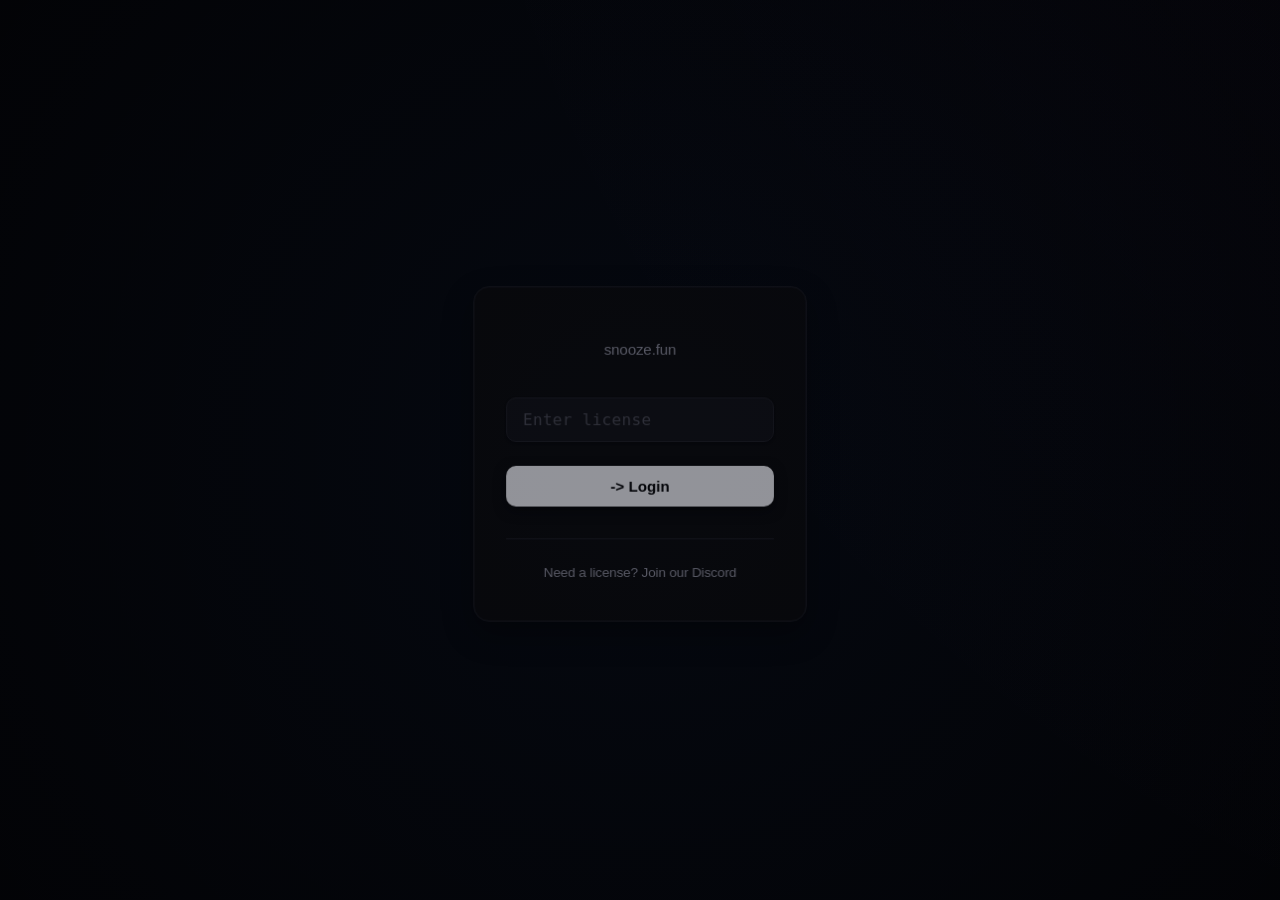
==== admin.html @ b5857c72 "Add files via upload" ====
<!DOCTYPE html>
<html lang="en">

<head>
    <meta charset="UTF-8">
    <meta name="viewport" content="width=device-width, initial-scale=1.0">
    <title>snooze.fun | where shit goes down.</title>
    <link rel="stylesheet" href="https://fonts.googleapis.com/css2?family=Inter:wght@400;500;600;700&display=swap">
    <link rel="stylesheet" href="style.css">
</head>

<body>
    <div id="toast-container"></div>
    <div class="background-mesh"></div>

    <div id="give-license-modal" class="modal-overlay" aria-hidden="true" onclick="closeGiveLicenseModal()">
        <div class="modal-box" onclick="event.stopPropagation()">
            <h3 class="modal-title">Give license</h3>
            <p class="modal-desc">Give new license.</p>
            <div class="input-group">
                <input type="number" id="giveLicenseDays" class="input-field" placeholder="Expiry (days)" value="30"
                    min="1">
            </div>
            <div class="input-group">
                <input type="text" id="giveLicensePrefix" class="input-field" placeholder="Prefix" value="">
            </div>
            <div class="input-group">
                <input type="text" id="giveLicenseHWID" class="input-field" placeholder="HWID (Optional)" value="UNLINKED">
            </div>
            <div class="modal-actions" style="display: flex; gap: 1rem; margin-top: 1.5rem;">
                <button type="button" class="btn-primary btn-danger" onclick="closeGiveLicenseModal()"
                    style="margin: 0;">Cancel</button>
                <button type="button" class="btn-primary" onclick="confirmGiveLicense()"
                    style="margin: 0;">Confirm</button>
            </div>
        </div>
    </div>

    <main class="admin-wrapper">
        <div class="content-card" style="display: none;" id="contentBox">
            <header class="header">
                <div class="brand-group">
                    <span class="brand-name" style="font-weight: 700;">snooze.fun</span>
                </div>
                <button class="btn-primary btn-sm btn-danger" onclick="logout()"
                    style="width: auto; margin: 0;">Logout</button>
            </header>

            <div class="admin-grid">
                <div class="card stats-card">
                    <h3>Stats</h3>
                    <div class="stats-row">
                        <div class="stat-box">
                            <span class="stat-value" id="a_users">0</span>
                            <span class="stat-label">Users</span>
                        </div>
                        <div class="stat-box">
                            <span class="stat-value" id="a_available">0</span>
                            <span class="stat-label">Unused</span>
                        </div>
                        <div class="stat-box">
                            <span class="stat-value" id="a_bans">0</span>
                            <span class="stat-label">Bans</span>
                        </div>
                        <div class="stat-box">
                            <span class="stat-value" id="a_version">1.0</span>
                            <span class="stat-label">Version</span>
                        </div>
                    </div>
                </div>

                <div class="card">
                    <h3>Create Key</h3>
                    <div class="input-group">
                        <input type="number" id="genDays" class="input-field" placeholder="Duration (Days)" value="30">
                    </div>
                    <div class="input-group">
                        <input type="text" id="genPrefix" class="input-field" placeholder="Prefix" value="">
                    </div>
                    <div class="input-group">
                        <input type="text" id="genHWID" class="input-field" placeholder="HWID (Optional)" value="UNLINKED">
                    </div>
                    <button class="btn-primary" onclick="generateLicense()">Create</button>
                </div>

                <div class="card full-width">
                    <div class="list-tabs">
                        <button type="button" class="tab-btn active" data-tab="available"
                            onclick="switchAdminTab('available')">Keys</button>
                        <button type="button" class="tab-btn" data-tab="users"
                            onclick="switchAdminTab('users')">Userbase</button>
                        <button type="button" class="tab-btn" data-tab="updates"
                            onclick="switchAdminTab('updates')">Updates</button>
                    </div>

                    <div id="tab-available" class="tab-pane active">
                        <div class="user-list" id="adminAvailableList">
                            <p style="color: var(--text-secondary); font-size: 0.9rem;">Fetching active keys...</p>
                        </div>
                    </div>

                    <div id="tab-users" class="tab-pane" style="display: none;">
                        <div class="input-group" style="margin-bottom: 1.5rem;">
                            <input type="text" id="userSearch" class="input-field" style="text-align: left;"
                                placeholder="Search" onkeyup="filterUsers()">
                        </div>
                        <div class="user-list" id="adminUserList">
                            <p style="color: var(--text-secondary); font-size: 0.9rem;">Hold on mate...</p>
                        </div>
                    </div>

                    <div id="tab-updates" class="tab-pane" style="display: none;">
                        <div
                            style="max-width: 500px; margin: 1rem auto; display: flex; flex-direction: column; gap: 1.5rem;">
                            <div class="card" style="border-top: 3px solid var(--royal-blue); padding: 2rem;">
                                <h3 style="margin-bottom: 0.5rem;">Update Deployer</h3>

                                <div class="input-group">
                                    <label class="user-sub"
                                        style="margin-bottom: 0.5rem; display: block;">Version</label>
                                    <input type="text" id="updateVersion" class="input-field" placeholder=""
                                        style="text-align: left;">
                                </div>

                                <div class="input-group" style="margin-top: 1rem;">
                                    <label class="user-sub"
                                        style="margin-bottom: 0.5rem; display: block;">Folder</label>
                                    <div style="display: flex; gap: 0.5rem;">
                                        <input type="file" id="updateFile" class="input-field"
                                            style="flex: 1; padding: 0.6rem;">
                                        <button class="btn-primary btn-sm" onclick="uploadUpdate()"
                                            style="width: auto; margin: 0;">Upload</button>
                                    </div>
                                </div>

                                <div class="input-group" style="margin-top: 1rem;">
                                    <label class="user-sub" style="margin-bottom: 0.5rem; display: block;">URL</label>
                                    <input type="text" id="updateUrl" class="input-field" placeholder=""
                                        style="text-align: left;">
                                </div>

                                <button class="btn-primary" onclick="updateProduct()"
                                    style="background: var(--royal-blue); color: white; margin-top: 1.5rem; height: 50px;">Deploy</button>
                            </div>
                        </div>
                    </div>
                </div>
            </div>
        </div>
    </main>

    <script src="script.js"></script>
    <script>
        window.addEventListener('load', () => {
            initAdminPanel();
        });
    </script>
</body>

</html>
---- style.css ----
:root {
    --bg-base: #030305;
    --bg-card: #0a0a0c;
    --bg-input: #121216;
    --border-color: #1f1f26;
    --border-hover: #33333d;
    --text-primary: #f0f0f5;
    --text-secondary: #8f8f9d;
    --brand-primary: #3b82f6;
    --brand-hover: #2563eb;
    --focus-ring: rgba(59, 130, 246, 0.4);
    
    --success: #10b981;
    --danger: #ef4444;
    --warning: #f59e0b;
    
    --shadow-sm: 0 1px 2px rgba(0, 0, 0, 0.4);
    --shadow-md: 0 4px 12px rgba(0, 0, 0, 0.5);
    --shadow-lg: 0 12px 32px rgba(0, 0, 0, 0.6);
    --radius-sm: 6px;
    --radius-md: 10px;
    --radius-lg: 16px;
    
    --royal-blue: #3b82f6;
    --royal-blue-glow: rgba(59, 130, 246, 0.4);
}

* {
    margin: 0;
    padding: 0;
    box-sizing: border-box;
}

body {
    font-family: 'Inter', -apple-system, BlinkMacSystemFont, "Segoe UI", Roboto, Helvetica, Arial, sans-serif;
    background-color: var(--bg-base);
    color: var(--text-primary);
    min-height: 100vh;
    display: flex;
    justify-content: center;
    align-items: center;
    -webkit-font-smoothing: antialiased;
    -moz-osx-font-smoothing: grayscale;
    overflow-x: hidden;
    position: relative;
    letter-spacing: -0.01em;
}

/* Subtle, Apple-like ambient background mesh */
.background-mesh {
    position: fixed;
    top: -50%;
    left: -50%;
    width: 200%;
    height: 200%;
    z-index: -1;
    background: 
        radial-gradient(circle at 50% 50%, rgba(59, 130, 246, 0.05) 0%, transparent 60%),
        radial-gradient(circle at 100% 0%, rgba(139, 92, 246, 0.03) 0%, transparent 50%);
    pointer-events: none;
}

/* Typography & Layout */
.login-wrapper {
    width: 100%;
    max-width: 400px;
    padding: 2rem;
    animation: fadeScaleIn 0.5s cubic-bezier(0.16, 1, 0.3, 1) forwards;
}

@keyframes fadeScaleIn {
    from {
        opacity: 0;
        transform: scale(0.98) translateY(10px);
    }
    to {
        opacity: 1;
        transform: scale(1) translateY(0);
    }
}

.login-card {
    background: var(--bg-card);
    border: 1px solid var(--border-color);
    border-radius: var(--radius-lg);
    padding: 2.5rem 2rem;
    box-shadow: var(--shadow-lg);
    display: flex;
    flex-direction: column;
    align-items: center;
    text-align: center;
}

.brand-header {
    display: flex;
    align-items: center;
    gap: 12px;
    margin-bottom: 0.75rem;
}

.brand-logo {
    width: 24px;
    height: 24px;
    background: linear-gradient(135deg, var(--brand-primary), #8b5cf6);
    border-radius: var(--radius-sm);
    box-shadow: 0 2px 8px rgba(59, 130, 246, 0.3);
}

.brand-name {
    font-size: 1.5rem;
    font-weight: 700;
    color: var(--text-primary);
    letter-spacing: -0.02em;
}

.subtitle {
    color: var(--text-secondary);
    font-size: 0.95rem;
    margin-bottom: 2.25rem;
    line-height: 1.5;
}

/* Forms & Inputs */
.login-form {
    width: 100%;
    display: flex;
    flex-direction: column;
    gap: 1rem;
}

.input-group {
    width: 100%;
}

.sr-only {
    position: absolute;
    width: 1px;
    height: 1px;
    padding: 0;
    margin: -1px;
    overflow: hidden;
    clip: rect(0, 0, 0, 0);
    border: 0;
}

input[type="text"],
input[type="password"] {
    width: 100%;
    background: var(--bg-input);
    border: 1px solid var(--border-color);
    color: var(--text-primary);
    font-family: monospace;
    font-size: 1rem;
    padding: 12px 16px;
    border-radius: var(--radius-md);
    transition: all 0.2s ease;
    outline: none;
    box-shadow: var(--shadow-sm);
    text-align: center;
    letter-spacing: 0.05em;
}

input[type="text"]::placeholder {
    color: #4a4a55;
    letter-spacing: 0.02em;
}

input[type="text"]:hover,
input[type="password"]:hover {
    border-color: var(--border-hover);
}

input[type="text"]:focus,
input[type="password"]:focus {
    border-color: var(--brand-primary);
    box-shadow: 0 0 0 3px var(--focus-ring);
    background: #15151a;
}

/* Buttons */
.btn-primary {
    width: 100%;
    background: var(--text-primary);
    color: var(--bg-base);
    border: none;
    padding: 12px 16px;
    font-size: 0.95rem;
    font-weight: 600;
    font-family: "Inter", sans-serif;
    border-radius: var(--radius-md);
    cursor: pointer;
    transition: all 0.2s ease;
    box-shadow: var(--shadow-md);
    margin-top: 0.5rem;
}

.btn-primary:hover {
    background: #ffffff;
    transform: translateY(-1px);
    box-shadow: 0 6px 16px rgba(255, 255, 255, 0.1);
}

.btn-primary:active {
    transform: translateY(0);
    background: #e0e0e0;
}

/* Links */
.support-links {
    margin-top: 2rem;
    padding-top: 1.5rem;
    border-top: 1px solid var(--border-color);
    width: 100%;
}

.text-link {
    color: var(--text-secondary);
    text-decoration: none;
    font-size: 0.85rem;
    font-weight: 500;
    transition: color 0.2s ease;
}

.text-link:hover {
    color: var(--text-primary);
}

/* Toast Notifications - Adjusted for the cleaner design */
#toast-container {
    position: fixed;
    top: 1.5rem;
    right: 1.5rem;
    z-index: 9999;
    display: flex;
    flex-direction: column;
    gap: 0.75rem;
    pointer-events: none;
}

.toast {
    pointer-events: all;
    display: flex;
    align-items: center;
    gap: 0.75rem;
    background: #1a1a20;
    border: 1px solid var(--border-color);
    border-radius: var(--radius-sm);
    padding: 0.85rem 1.25rem;
    min-width: 250px;
    max-width: 350px;
    box-shadow: var(--shadow-lg);
    color: var(--text-primary);
    font-size: 0.875rem;
    font-weight: 500;
    animation: toastSlideIn 0.3s cubic-bezier(0.16,1,0.3,1) forwards;
    cursor: pointer;
}

.toast::before {
    content: '';
    width: 4px;
    height: 100%;
    position: absolute;
    left: 0;
    top: 0;
    border-radius: var(--radius-sm) 0 0 var(--radius-sm);
}

.toast.toast-success::before { background: var(--success); }
.toast.toast-error::before { background: var(--danger); }
.toast.toast-warning::before { background: var(--warning); }
.toast.toast-info::before { background: var(--brand-primary); }

.toast.toast-hide {
    animation: toastSlideOut 0.25s ease forwards;
}

@keyframes toastSlideIn {
    from { opacity: 0; transform: translateX(20px) scale(0.95); }
    to { opacity: 1; transform: translateX(0) scale(1); }
}

@keyframes toastSlideOut {
    from { opacity: 1; transform: translateX(0) scale(1); }
    to { opacity: 0; transform: translateX(20px) scale(0.95); }
}
/* Admin & Panel Layouts */
.admin-wrapper, .panel-wrapper {
    width: 100%;
    max-width: 1000px;
    padding: 2rem;
    animation: fadeScaleIn 0.5s cubic-bezier(0.16, 1, 0.3, 1) forwards;
}

.content-card {
    background: var(--bg-card);
    border: 1px solid var(--border-color);
    border-radius: var(--radius-lg);
    padding: 2rem;
    box-shadow: var(--shadow-lg);
    width: 100%;
}

.header {
    display: flex;
    justify-content: space-between;
    align-items: center;
    margin-bottom: 2rem;
    padding-bottom: 1rem;
    border-bottom: 1px solid var(--border-color);
}

.header .brand-name {
    font-size: 1.25rem;
}

/* Grids */
.admin-grid {
    display: grid;
    grid-template-columns: repeat(auto-fit, minmax(280px, 1fr));
    gap: 1.5rem;
    margin-bottom: 1.5rem;
}

.card {
    background: var(--bg-card);
    border: 1px solid var(--border-color);
    border-radius: var(--radius-md);
    padding: 1.5rem;
    transition: all 0.3s ease;
    position: relative;
    overflow: hidden;
}

.card::before {
    content: '';
    position: absolute;
    top: 0;
    left: 0;
    width: 100%;
    height: 2px;
    background: linear-gradient(90deg, transparent, var(--royal-blue), transparent);
    opacity: 0;
    transition: opacity 0.3s ease;
}

.card:hover {
    border-color: var(--royal-blue);
    box-shadow: 0 8px 24px rgba(0, 0, 0, 0.4);
    transform: translateY(-2px);
}

.card:hover::before {
    opacity: 1;
}

.card h3 {
    font-size: 0.9rem;
    font-weight: 600;
    color: var(--text-secondary);
    text-transform: uppercase;
    letter-spacing: 0.05em;
    margin-bottom: 1.25rem;
}

/* Stats */
.stats-row {
    display: grid;
    grid-template-columns: repeat(auto-fit, minmax(80px, 1fr));
    gap: 1rem;
}

.stat-box {
    text-align: center;
}

.stat-value {
    display: block;
    font-size: 1.75rem;
    font-weight: 700;
    color: var(--text-primary);
}

.stat-label {
    font-size: 0.75rem;
    color: var(--text-secondary);
    font-weight: 500;
}

/* Tabs */
.list-tabs {
    display: flex;
    gap: 1rem;
    margin-bottom: 1.5rem;
    border-bottom: 1px solid var(--border-color);
    padding-bottom: 1rem;
}

.tab-btn {
    background: none;
    border: none;
    color: var(--text-secondary);
    font-size: 0.9rem;
    font-weight: 600;
    cursor: pointer;
    transition: color 0.2s ease;
    padding: 0.5rem 0;
    position: relative;
}

.tab-btn.active {
    color: var(--text-primary);
}

.tab-btn.active::after {
    content: '';
    position: absolute;
    bottom: -1rem;
    left: 0;
    width: 100%;
    height: 2px;
    background: var(--text-primary);
}

/* Lists */
.user-list {
    display: flex;
    flex-direction: column;
    gap: 0.75rem;
}

.user-item {
    display: flex;
    justify-content: space-between;
    align-items: center;
    padding: 1rem;
    background: rgba(255, 255, 255, 0.02);
    border-radius: var(--radius-sm);
    border: 1px solid var(--border-color);
}

.user-info {
    display: flex;
    flex-direction: column;
    gap: 0.25rem;
}

.user-main {
    font-size: 0.95rem;
    font-weight: 600;
}

.user-sub {
    font-size: 0.8rem;
    color: var(--text-secondary);
    font-family: monospace;
}

/* General Utilities */
.full-width { grid-column: 1 / -1; }

.btn-sm {
    padding: 6px 12px;
    font-size: 0.8rem;
}

.btn-danger {
    background: transparent;
    border: 1px solid var(--danger);
    color: var(--danger);
}

.btn-danger:hover {
    background: var(--danger);
    color: white;
}

.input-field {
    width: 100%;
    background: var(--bg-input);
    border: 1px solid var(--border-color);
    color: var(--text-primary);
    padding: 10px 14px;
    border-radius: var(--radius-sm);
    outline: none;
    font-size: 0.9rem;
    margin-bottom: 0.5rem;
}

.input-field:focus {
    border-color: var(--brand-primary);
}
/* Modals */
.modal-overlay {
    position: fixed;
    top: 0;
    left: 0;
    width: 100%;
    height: 100%;
    background: rgba(0, 0, 0, 0.85);
    backdrop-filter: blur(8px);
    display: none;
    justify-content: center;
    align-items: center;
    z-index: 10000;
    padding: 2rem;
}

.modal-overlay.show {
    display: flex;
}

.modal-box {
    background: var(--bg-card);
    border: 1px solid var(--border-color);
    border-radius: var(--radius-lg);
    padding: 2rem;
    width: 100%;
    max-width: 450px;
    box-shadow: var(--shadow-lg);
    animation: fadeScaleIn 0.3s cubic-bezier(0.16, 1, 0.3, 1) forwards;
}

.modal-title {
    font-size: 1.25rem;
    font-weight: 700;
    margin-bottom: 0.5rem;
    color: var(--text-primary);
}

.modal-desc {
    font-size: 0.9rem;
    color: var(--text-secondary);
    margin-bottom: 1.5rem;
    line-height: 1.5;
}

/* Glowy Status Indicators */
.status-active {
    color: #4bff4b !important;
    text-shadow: 0 0 10px rgba(75, 255, 75, 0.5);
    font-weight: 600;
}

.status-banned {
    color: #ff4b4b !important;
    text-shadow: 0 0 10px rgba(255, 75, 75, 0.5);
    font-weight: 600;
}

.status-suspended {
    color: #ffcc00 !important;
    text-shadow: 0 0 10px rgba(255, 204, 0, 0.5);
    font-weight: 600;
}

/* Glowy Buttons */
.btn-glow-yellow {
    border-color: rgba(255, 204, 0, 0.4) !important;
}
.btn-glow-yellow:hover {
    background: rgba(255, 204, 0, 0.1) !important;
    box-shadow: 0 0 15px rgba(255, 204, 0, 0.3) !important;
    border-color: #ffcc00 !important;
    color: #ffcc00 !important;
}

.btn-glow-green {
    border-color: rgba(75, 255, 75, 0.4) !important;
}
.btn-glow-green:hover {
    background: rgba(75, 255, 75, 0.1) !important;
    box-shadow: 0 0 15px rgba(75, 255, 75, 0.3) !important;
    border-color: #4bff4b !important;
    color: #4bff4b !important;
}

.btn-action-small {
    padding: 4px 10px !important;
    font-size: 0.7rem !important;
    width: auto !important;
    margin: 0 !important;
    border: 1px solid var(--border-color);
    background: transparent;
    color: var(--text-secondary);
}

.btn-action-small:hover {
    background: var(--royal-blue) !important;
    color: white !important;
    border-color: var(--royal-blue) !important;
}

.btn-action-small.btn-danger:hover {
    background: var(--danger) !important;
    border-color: var(--danger) !important;
}

/* Animations for 2FA */
@keyframes pulse {
    0% { opacity: 1; }
    50% { opacity: 0.5; }
    100% { opacity: 1; }
}

.pulse {
    animation: pulse 2s infinite;
}

/* Sensitive Data Reveal */
.sensitive-data {
    filter: blur(4px);
    transition: filter 0.2s ease, opacity 0.2s ease;
    opacity: 0.3;
    cursor: help;
    user-select: none;
}

.sensitive-data:hover {
    filter: blur(0);
    opacity: 1;
    user-select: text;
}
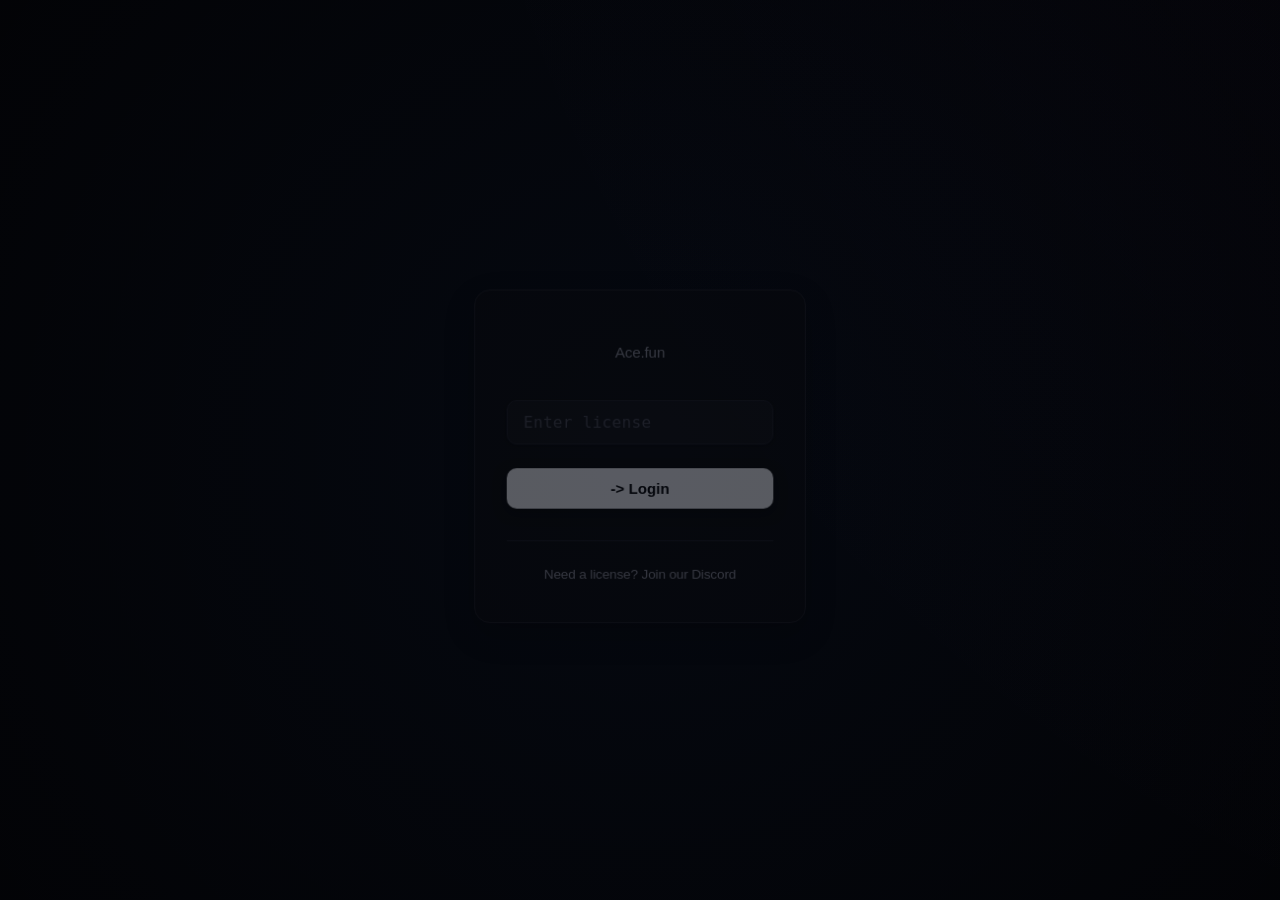
==== commit 8be608d3: "Add files via upload" ====
--- a/admin.html
+++ b/admin.html
@@ -4,7 +4,7 @@
 <head>
     <meta charset="UTF-8">
     <meta name="viewport" content="width=device-width, initial-scale=1.0">
-    <title>snooze.fun | where shit goes down.</title>
+    <title>Ace.fun | where shit goes down.</title>
     <link rel="stylesheet" href="https://fonts.googleapis.com/css2?family=Inter:wght@400;500;600;700&display=swap">
     <link rel="stylesheet" href="style.css">
 </head>
@@ -24,9 +24,6 @@
             <div class="input-group">
                 <input type="text" id="giveLicensePrefix" class="input-field" placeholder="Prefix" value="">
             </div>
-            <div class="input-group">
-                <input type="text" id="giveLicenseHWID" class="input-field" placeholder="HWID (Optional)" value="UNLINKED">
-            </div>
             <div class="modal-actions" style="display: flex; gap: 1rem; margin-top: 1.5rem;">
                 <button type="button" class="btn-primary btn-danger" onclick="closeGiveLicenseModal()"
                     style="margin: 0;">Cancel</button>
@@ -40,7 +37,7 @@
         <div class="content-card" style="display: none;" id="contentBox">
             <header class="header">
                 <div class="brand-group">
-                    <span class="brand-name" style="font-weight: 700;">snooze.fun</span>
+                    <span class="brand-name" style="font-weight: 700;">Ace.fun</span>
                 </div>
                 <button class="btn-primary btn-sm btn-danger" onclick="logout()"
                     style="width: auto; margin: 0;">Logout</button>
@@ -76,9 +73,6 @@
                     </div>
                     <div class="input-group">
                         <input type="text" id="genPrefix" class="input-field" placeholder="Prefix" value="">
-                    </div>
-                    <div class="input-group">
-                        <input type="text" id="genHWID" class="input-field" placeholder="HWID (Optional)" value="UNLINKED">
                     </div>
                     <button class="btn-primary" onclick="generateLicense()">Create</button>
                 </div>
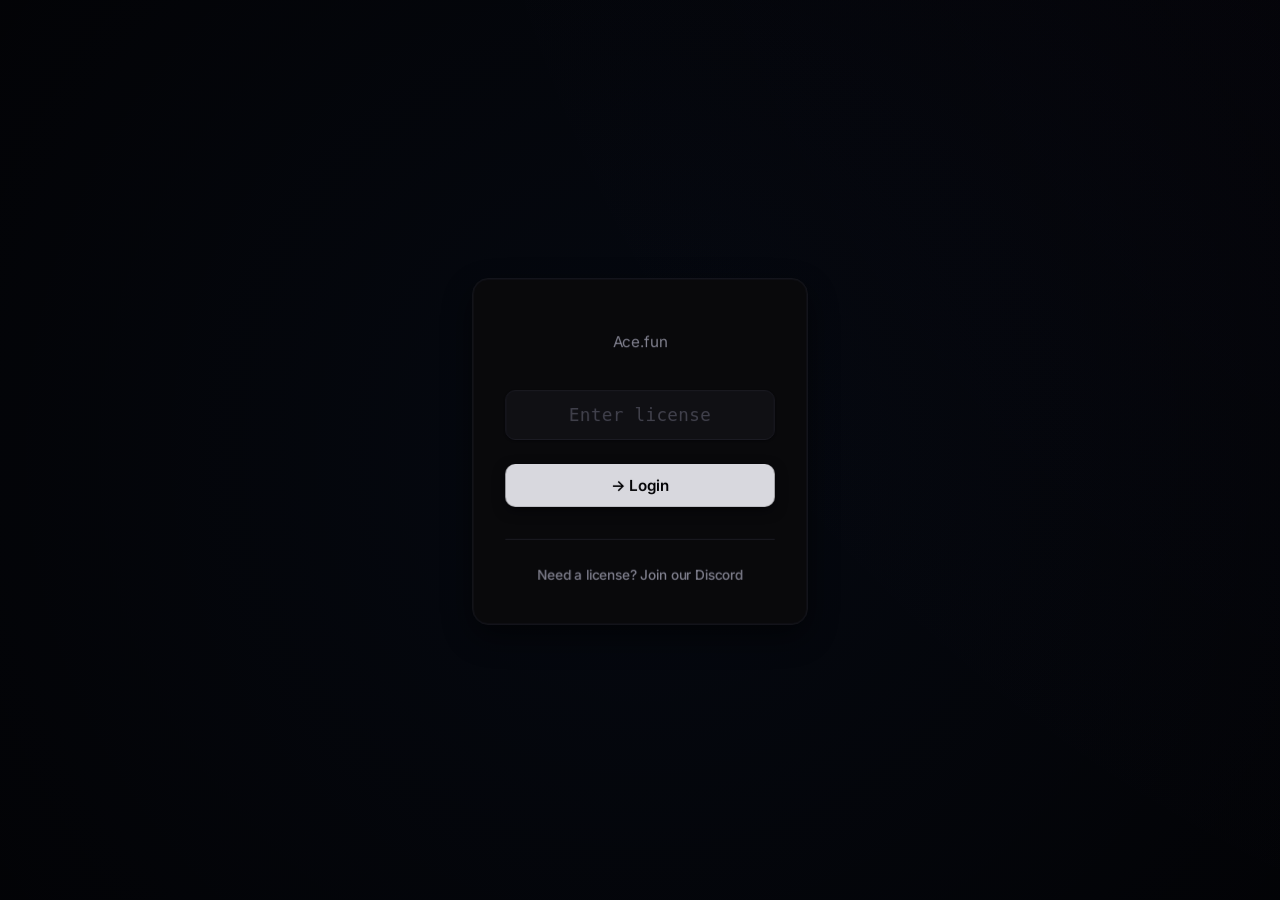
==== commit cb85ae5d: "Add files via upload" ====
--- a/admin.html
+++ b/admin.html
@@ -1,154 +1 @@
-<!DOCTYPE html>
-<html lang="en">
-
-<head>
-    <meta charset="UTF-8">
-    <meta name="viewport" content="width=device-width, initial-scale=1.0">
-    <title>Ace.fun | where shit goes down.</title>
-    <link rel="stylesheet" href="https://fonts.googleapis.com/css2?family=Inter:wght@400;500;600;700&display=swap">
-    <link rel="stylesheet" href="style.css">
-</head>
-
-<body>
-    <div id="toast-container"></div>
-    <div class="background-mesh"></div>
-
-    <div id="give-license-modal" class="modal-overlay" aria-hidden="true" onclick="closeGiveLicenseModal()">
-        <div class="modal-box" onclick="event.stopPropagation()">
-            <h3 class="modal-title">Give license</h3>
-            <p class="modal-desc">Give new license.</p>
-            <div class="input-group">
-                <input type="number" id="giveLicenseDays" class="input-field" placeholder="Expiry (days)" value="30"
-                    min="1">
-            </div>
-            <div class="input-group">
-                <input type="text" id="giveLicensePrefix" class="input-field" placeholder="Prefix" value="">
-            </div>
-            <div class="modal-actions" style="display: flex; gap: 1rem; margin-top: 1.5rem;">
-                <button type="button" class="btn-primary btn-danger" onclick="closeGiveLicenseModal()"
-                    style="margin: 0;">Cancel</button>
-                <button type="button" class="btn-primary" onclick="confirmGiveLicense()"
-                    style="margin: 0;">Confirm</button>
-            </div>
-        </div>
-    </div>
-
-    <main class="admin-wrapper">
-        <div class="content-card" style="display: none;" id="contentBox">
-            <header class="header">
-                <div class="brand-group">
-                    <span class="brand-name" style="font-weight: 700;">Ace.fun</span>
-                </div>
-                <button class="btn-primary btn-sm btn-danger" onclick="logout()"
-                    style="width: auto; margin: 0;">Logout</button>
-            </header>
-
-            <div class="admin-grid">
-                <div class="card stats-card">
-                    <h3>Stats</h3>
-                    <div class="stats-row">
-                        <div class="stat-box">
-                            <span class="stat-value" id="a_users">0</span>
-                            <span class="stat-label">Users</span>
-                        </div>
-                        <div class="stat-box">
-                            <span class="stat-value" id="a_available">0</span>
-                            <span class="stat-label">Unused</span>
-                        </div>
-                        <div class="stat-box">
-                            <span class="stat-value" id="a_bans">0</span>
-                            <span class="stat-label">Bans</span>
-                        </div>
-                        <div class="stat-box">
-                            <span class="stat-value" id="a_version">1.0</span>
-                            <span class="stat-label">Version</span>
-                        </div>
-                    </div>
-                </div>
-
-                <div class="card">
-                    <h3>Create Key</h3>
-                    <div class="input-group">
-                        <input type="number" id="genDays" class="input-field" placeholder="Duration (Days)" value="30">
-                    </div>
-                    <div class="input-group">
-                        <input type="text" id="genPrefix" class="input-field" placeholder="Prefix" value="">
-                    </div>
-                    <button class="btn-primary" onclick="generateLicense()">Create</button>
-                </div>
-
-                <div class="card full-width">
-                    <div class="list-tabs">
-                        <button type="button" class="tab-btn active" data-tab="available"
-                            onclick="switchAdminTab('available')">Keys</button>
-                        <button type="button" class="tab-btn" data-tab="users"
-                            onclick="switchAdminTab('users')">Userbase</button>
-                        <button type="button" class="tab-btn" data-tab="updates"
-                            onclick="switchAdminTab('updates')">Updates</button>
-                    </div>
-
-                    <div id="tab-available" class="tab-pane active">
-                        <div class="user-list" id="adminAvailableList">
-                            <p style="color: var(--text-secondary); font-size: 0.9rem;">Fetching active keys...</p>
-                        </div>
-                    </div>
-
-                    <div id="tab-users" class="tab-pane" style="display: none;">
-                        <div class="input-group" style="margin-bottom: 1.5rem;">
-                            <input type="text" id="userSearch" class="input-field" style="text-align: left;"
-                                placeholder="Search" onkeyup="filterUsers()">
-                        </div>
-                        <div class="user-list" id="adminUserList">
-                            <p style="color: var(--text-secondary); font-size: 0.9rem;">Hold on mate...</p>
-                        </div>
-                    </div>
-
-                    <div id="tab-updates" class="tab-pane" style="display: none;">
-                        <div
-                            style="max-width: 500px; margin: 1rem auto; display: flex; flex-direction: column; gap: 1.5rem;">
-                            <div class="card" style="border-top: 3px solid var(--royal-blue); padding: 2rem;">
-                                <h3 style="margin-bottom: 0.5rem;">Update Deployer</h3>
-
-                                <div class="input-group">
-                                    <label class="user-sub"
-                                        style="margin-bottom: 0.5rem; display: block;">Version</label>
-                                    <input type="text" id="updateVersion" class="input-field" placeholder=""
-                                        style="text-align: left;">
-                                </div>
-
-                                <div class="input-group" style="margin-top: 1rem;">
-                                    <label class="user-sub"
-                                        style="margin-bottom: 0.5rem; display: block;">Folder</label>
-                                    <div style="display: flex; gap: 0.5rem;">
-                                        <input type="file" id="updateFile" class="input-field"
-                                            style="flex: 1; padding: 0.6rem;">
-                                        <button class="btn-primary btn-sm" onclick="uploadUpdate()"
-                                            style="width: auto; margin: 0;">Upload</button>
-                                    </div>
-                                </div>
-
-                                <div class="input-group" style="margin-top: 1rem;">
-                                    <label class="user-sub" style="margin-bottom: 0.5rem; display: block;">URL</label>
-                                    <input type="text" id="updateUrl" class="input-field" placeholder=""
-                                        style="text-align: left;">
-                                </div>
-
-                                <button class="btn-primary" onclick="updateProduct()"
-                                    style="background: var(--royal-blue); color: white; margin-top: 1.5rem; height: 50px;">Deploy</button>
-                            </div>
-                        </div>
-                    </div>
-                </div>
-            </div>
-        </div>
-    </main>
-
-    <script src="script.js"></script>
-    <script>
-        window.addEventListener('load', () => {
-            initAdminPanel();
-        });
-    </script>
-</body>
-
-</html>+<!DOCTYPE html> <html lang="en"> <head> <meta charset="UTF-8"> <meta name="viewport" content="width=device-width, initial-scale=1.0"> <title>Ace.fun | where shit goes down.</title> <link rel="stylesheet" href="https://fonts.googleapis.com/css2?family=Inter:wght@400;500;600;700&display=swap"> <link rel="stylesheet" href="style.css"> </head> <body> <div id="toast-container"></div> <div class="background-mesh"></div> <div id="give-license-modal" class="modal-overlay" aria-hidden="true" onclick="closeGiveLicenseModal()"> <div class="modal-box" onclick="event.stopPropagation()"> <h3 class="modal-title">Give license</h3> <p class="modal-desc">Give new license.</p> <div class="input-group"> <input type="number" id="giveLicenseDays" class="input-field" placeholder="Expiry (days)" value="30" min="1"> </div> <div class="input-group"> <input type="text" id="giveLicensePrefix" class="input-field" placeholder="Prefix" value=""> </div> <div class="modal-actions" style="display: flex; gap: 1rem; margin-top: 1.5rem;"> <button type="button" class="btn-primary btn-danger" onclick="closeGiveLicenseModal()" style="margin: 0;">Cancel</button> <button type="button" class="btn-primary" onclick="confirmGiveLicense()" style="margin: 0;">Confirm</button> </div> </div> </div> <main class="admin-wrapper"> <div class="content-card" style="display: none;" id="contentBox"> <header class="header"> <div class="brand-group"> <span class="brand-name" style="font-weight: 700;">Ace.fun</span> </div> <button class="btn-primary btn-sm btn-danger" onclick="logout()" style="width: auto; margin: 0;">Logout</button> </header> <div class="admin-grid"> <div class="card stats-card"> <h3>Stats</h3> <div class="stats-row"> <div class="stat-box"> <span class="stat-value" id="a_users">0</span> <span class="stat-label">Users</span> </div> <div class="stat-box"> <span class="stat-value" id="a_available">0</span> <span class="stat-label">Unused</span> </div> <div class="stat-box"> <span class="stat-value" id="a_bans">0</span> <span class="stat-label">Bans</span> </div> <div class="stat-box"> <span class="stat-value" id="a_version">1.0</span> <span class="stat-label">Version</span> </div> </div> </div> <div class="card"> <h3>Create Key</h3> <div class="input-group"> <input type="number" id="genDays" class="input-field" placeholder="Duration (Days)" value="30"> </div> <div class="input-group"> <input type="text" id="genPrefix" class="input-field" placeholder="Prefix" value=""> </div> <button class="btn-primary" onclick="generateLicense()">Create</button> </div> <div class="card full-width"> <div class="list-tabs"> <button type="button" class="tab-btn active" data-tab="available" onclick="switchAdminTab('available')">Keys</button> <button type="button" class="tab-btn" data-tab="users" onclick="switchAdminTab('users')">Userbase</button> <button type="button" class="tab-btn" data-tab="updates" onclick="switchAdminTab('updates')">Updates</button> </div> <div id="tab-available" class="tab-pane active"> <div class="user-list" id="adminAvailableList"> <p style="color: var(--text-secondary); font-size: 0.9rem;">Fetching active keys...</p> </div> </div> <div id="tab-users" class="tab-pane" style="display: none;"> <div class="input-group" style="margin-bottom: 1.5rem;"> <input type="text" id="userSearch" class="input-field"  placeholder="Search" onkeyup="filterUsers()"> </div> <div class="user-list" id="adminUserList"> <p style="color: var(--text-secondary); font-size: 0.9rem;">Hold on mate...</p> </div> </div> <div id="tab-updates" class="tab-pane" style="display: none;"> <div style="max-width: 500px; margin: 1rem auto; display: flex; flex-direction: column; gap: 1.5rem;"> <div class="card" style="border-top: 3px solid var(--royal-blue); padding: 2rem;"> <h3 style="margin-bottom: 0.5rem;">Update Deployer</h3> <div class="input-group"> <label class="user-sub" style="margin-bottom: 0.5rem; display: block;">Version</label> <input type="text" id="updateVersion" class="input-field" placeholder="" > </div> <div class="input-group" style="margin-top: 1rem;"> <label class="user-sub" style="margin-bottom: 0.5rem; display: block;">Folder</label> <div style="display: flex; gap: 0.5rem;"> <input type="file" id="updateFile" class="input-field" style="flex: 1; padding: 0.6rem;"> <button class="btn-primary btn-sm" onclick="uploadUpdate()" style="width: auto; margin: 0;">Upload</button> </div> </div> <div class="input-group" style="margin-top: 1rem;"> <label class="user-sub" style="margin-bottom: 0.5rem; display: block;">URL</label> <input type="text" id="updateUrl" class="input-field" placeholder="" > </div> <button class="btn-primary" onclick="updateProduct()" style="background: var(--royal-blue); color: white; margin-top: 1.5rem; height: 50px;">Deploy</button> </div> </div> </div> </div> </div> </div> </main> <script src="script.js"></script> <script> window.addEventListener('load', () => { initAdminPanel(); }); </script> </body> </html>
--- a/style.css
+++ b/style.css
@@ -1,623 +1 @@
-:root {
-    --bg-base: #030305;
-    --bg-card: #0a0a0c;
-    --bg-input: #121216;
-    --border-color: #1f1f26;
-    --border-hover: #33333d;
-    --text-primary: #f0f0f5;
-    --text-secondary: #8f8f9d;
-    --brand-primary: #3b82f6;
-    --brand-hover: #2563eb;
-    --focus-ring: rgba(59, 130, 246, 0.4);
-    
-    --success: #10b981;
-    --danger: #ef4444;
-    --warning: #f59e0b;
-    
-    --shadow-sm: 0 1px 2px rgba(0, 0, 0, 0.4);
-    --shadow-md: 0 4px 12px rgba(0, 0, 0, 0.5);
-    --shadow-lg: 0 12px 32px rgba(0, 0, 0, 0.6);
-    --radius-sm: 6px;
-    --radius-md: 10px;
-    --radius-lg: 16px;
-    
-    --royal-blue: #3b82f6;
-    --royal-blue-glow: rgba(59, 130, 246, 0.4);
-}
-
-* {
-    margin: 0;
-    padding: 0;
-    box-sizing: border-box;
-}
-
-body {
-    font-family: 'Inter', -apple-system, BlinkMacSystemFont, "Segoe UI", Roboto, Helvetica, Arial, sans-serif;
-    background-color: var(--bg-base);
-    color: var(--text-primary);
-    min-height: 100vh;
-    display: flex;
-    justify-content: center;
-    align-items: center;
-    -webkit-font-smoothing: antialiased;
-    -moz-osx-font-smoothing: grayscale;
-    overflow-x: hidden;
-    position: relative;
-    letter-spacing: -0.01em;
-}
-
-/* Subtle, Apple-like ambient background mesh */
-.background-mesh {
-    position: fixed;
-    top: -50%;
-    left: -50%;
-    width: 200%;
-    height: 200%;
-    z-index: -1;
-    background: 
-        radial-gradient(circle at 50% 50%, rgba(59, 130, 246, 0.05) 0%, transparent 60%),
-        radial-gradient(circle at 100% 0%, rgba(139, 92, 246, 0.03) 0%, transparent 50%);
-    pointer-events: none;
-}
-
-/* Typography & Layout */
-.login-wrapper {
-    width: 100%;
-    max-width: 400px;
-    padding: 2rem;
-    animation: fadeScaleIn 0.5s cubic-bezier(0.16, 1, 0.3, 1) forwards;
-}
-
-@keyframes fadeScaleIn {
-    from {
-        opacity: 0;
-        transform: scale(0.98) translateY(10px);
-    }
-    to {
-        opacity: 1;
-        transform: scale(1) translateY(0);
-    }
-}
-
-.login-card {
-    background: var(--bg-card);
-    border: 1px solid var(--border-color);
-    border-radius: var(--radius-lg);
-    padding: 2.5rem 2rem;
-    box-shadow: var(--shadow-lg);
-    display: flex;
-    flex-direction: column;
-    align-items: center;
-    text-align: center;
-}
-
-.brand-header {
-    display: flex;
-    align-items: center;
-    gap: 12px;
-    margin-bottom: 0.75rem;
-}
-
-.brand-logo {
-    width: 24px;
-    height: 24px;
-    background: linear-gradient(135deg, var(--brand-primary), #8b5cf6);
-    border-radius: var(--radius-sm);
-    box-shadow: 0 2px 8px rgba(59, 130, 246, 0.3);
-}
-
-.brand-name {
-    font-size: 1.5rem;
-    font-weight: 700;
-    color: var(--text-primary);
-    letter-spacing: -0.02em;
-}
-
-.subtitle {
-    color: var(--text-secondary);
-    font-size: 0.95rem;
-    margin-bottom: 2.25rem;
-    line-height: 1.5;
-}
-
-/* Forms & Inputs */
-.login-form {
-    width: 100%;
-    display: flex;
-    flex-direction: column;
-    gap: 1rem;
-}
-
-.input-group {
-    width: 100%;
-}
-
-.sr-only {
-    position: absolute;
-    width: 1px;
-    height: 1px;
-    padding: 0;
-    margin: -1px;
-    overflow: hidden;
-    clip: rect(0, 0, 0, 0);
-    border: 0;
-}
-
-input[type="text"],
-input[type="password"] {
-    width: 100%;
-    background: var(--bg-input);
-    border: 1px solid var(--border-color);
-    color: var(--text-primary);
-    font-family: monospace;
-    font-size: 1rem;
-    padding: 12px 16px;
-    border-radius: var(--radius-md);
-    transition: all 0.2s ease;
-    outline: none;
-    box-shadow: var(--shadow-sm);
-    text-align: center;
-    letter-spacing: 0.05em;
-}
-
-input[type="text"]::placeholder {
-    color: #4a4a55;
-    letter-spacing: 0.02em;
-}
-
-input[type="text"]:hover,
-input[type="password"]:hover {
-    border-color: var(--border-hover);
-}
-
-input[type="text"]:focus,
-input[type="password"]:focus {
-    border-color: var(--brand-primary);
-    box-shadow: 0 0 0 3px var(--focus-ring);
-    background: #15151a;
-}
-
-/* Buttons */
-.btn-primary {
-    width: 100%;
-    background: var(--text-primary);
-    color: var(--bg-base);
-    border: none;
-    padding: 12px 16px;
-    font-size: 0.95rem;
-    font-weight: 600;
-    font-family: "Inter", sans-serif;
-    border-radius: var(--radius-md);
-    cursor: pointer;
-    transition: all 0.2s ease;
-    box-shadow: var(--shadow-md);
-    margin-top: 0.5rem;
-}
-
-.btn-primary:hover {
-    background: #ffffff;
-    transform: translateY(-1px);
-    box-shadow: 0 6px 16px rgba(255, 255, 255, 0.1);
-}
-
-.btn-primary:active {
-    transform: translateY(0);
-    background: #e0e0e0;
-}
-
-/* Links */
-.support-links {
-    margin-top: 2rem;
-    padding-top: 1.5rem;
-    border-top: 1px solid var(--border-color);
-    width: 100%;
-}
-
-.text-link {
-    color: var(--text-secondary);
-    text-decoration: none;
-    font-size: 0.85rem;
-    font-weight: 500;
-    transition: color 0.2s ease;
-}
-
-.text-link:hover {
-    color: var(--text-primary);
-}
-
-/* Toast Notifications - Adjusted for the cleaner design */
-#toast-container {
-    position: fixed;
-    top: 1.5rem;
-    right: 1.5rem;
-    z-index: 9999;
-    display: flex;
-    flex-direction: column;
-    gap: 0.75rem;
-    pointer-events: none;
-}
-
-.toast {
-    pointer-events: all;
-    display: flex;
-    align-items: center;
-    gap: 0.75rem;
-    background: #1a1a20;
-    border: 1px solid var(--border-color);
-    border-radius: var(--radius-sm);
-    padding: 0.85rem 1.25rem;
-    min-width: 250px;
-    max-width: 350px;
-    box-shadow: var(--shadow-lg);
-    color: var(--text-primary);
-    font-size: 0.875rem;
-    font-weight: 500;
-    animation: toastSlideIn 0.3s cubic-bezier(0.16,1,0.3,1) forwards;
-    cursor: pointer;
-}
-
-.toast::before {
-    content: '';
-    width: 4px;
-    height: 100%;
-    position: absolute;
-    left: 0;
-    top: 0;
-    border-radius: var(--radius-sm) 0 0 var(--radius-sm);
-}
-
-.toast.toast-success::before { background: var(--success); }
-.toast.toast-error::before { background: var(--danger); }
-.toast.toast-warning::before { background: var(--warning); }
-.toast.toast-info::before { background: var(--brand-primary); }
-
-.toast.toast-hide {
-    animation: toastSlideOut 0.25s ease forwards;
-}
-
-@keyframes toastSlideIn {
-    from { opacity: 0; transform: translateX(20px) scale(0.95); }
-    to { opacity: 1; transform: translateX(0) scale(1); }
-}
-
-@keyframes toastSlideOut {
-    from { opacity: 1; transform: translateX(0) scale(1); }
-    to { opacity: 0; transform: translateX(20px) scale(0.95); }
-}
-/* Admin & Panel Layouts */
-.admin-wrapper, .panel-wrapper {
-    width: 100%;
-    max-width: 1000px;
-    padding: 2rem;
-    animation: fadeScaleIn 0.5s cubic-bezier(0.16, 1, 0.3, 1) forwards;
-}
-
-.content-card {
-    background: var(--bg-card);
-    border: 1px solid var(--border-color);
-    border-radius: var(--radius-lg);
-    padding: 2rem;
-    box-shadow: var(--shadow-lg);
-    width: 100%;
-}
-
-.header {
-    display: flex;
-    justify-content: space-between;
-    align-items: center;
-    margin-bottom: 2rem;
-    padding-bottom: 1rem;
-    border-bottom: 1px solid var(--border-color);
-}
-
-.header .brand-name {
-    font-size: 1.25rem;
-}
-
-/* Grids */
-.admin-grid {
-    display: grid;
-    grid-template-columns: repeat(auto-fit, minmax(280px, 1fr));
-    gap: 1.5rem;
-    margin-bottom: 1.5rem;
-}
-
-.card {
-    background: var(--bg-card);
-    border: 1px solid var(--border-color);
-    border-radius: var(--radius-md);
-    padding: 1.5rem;
-    transition: all 0.3s ease;
-    position: relative;
-    overflow: hidden;
-}
-
-.card::before {
-    content: '';
-    position: absolute;
-    top: 0;
-    left: 0;
-    width: 100%;
-    height: 2px;
-    background: linear-gradient(90deg, transparent, var(--royal-blue), transparent);
-    opacity: 0;
-    transition: opacity 0.3s ease;
-}
-
-.card:hover {
-    border-color: var(--royal-blue);
-    box-shadow: 0 8px 24px rgba(0, 0, 0, 0.4);
-    transform: translateY(-2px);
-}
-
-.card:hover::before {
-    opacity: 1;
-}
-
-.card h3 {
-    font-size: 0.9rem;
-    font-weight: 600;
-    color: var(--text-secondary);
-    text-transform: uppercase;
-    letter-spacing: 0.05em;
-    margin-bottom: 1.25rem;
-}
-
-/* Stats */
-.stats-row {
-    display: grid;
-    grid-template-columns: repeat(auto-fit, minmax(80px, 1fr));
-    gap: 1rem;
-}
-
-.stat-box {
-    text-align: center;
-}
-
-.stat-value {
-    display: block;
-    font-size: 1.75rem;
-    font-weight: 700;
-    color: var(--text-primary);
-}
-
-.stat-label {
-    font-size: 0.75rem;
-    color: var(--text-secondary);
-    font-weight: 500;
-}
-
-/* Tabs */
-.list-tabs {
-    display: flex;
-    gap: 1rem;
-    margin-bottom: 1.5rem;
-    border-bottom: 1px solid var(--border-color);
-    padding-bottom: 1rem;
-}
-
-.tab-btn {
-    background: none;
-    border: none;
-    color: var(--text-secondary);
-    font-size: 0.9rem;
-    font-weight: 600;
-    cursor: pointer;
-    transition: color 0.2s ease;
-    padding: 0.5rem 0;
-    position: relative;
-}
-
-.tab-btn.active {
-    color: var(--text-primary);
-}
-
-.tab-btn.active::after {
-    content: '';
-    position: absolute;
-    bottom: -1rem;
-    left: 0;
-    width: 100%;
-    height: 2px;
-    background: var(--text-primary);
-}
-
-/* Lists */
-.user-list {
-    display: flex;
-    flex-direction: column;
-    gap: 0.75rem;
-}
-
-.user-item {
-    display: flex;
-    justify-content: space-between;
-    align-items: center;
-    padding: 1rem;
-    background: rgba(255, 255, 255, 0.02);
-    border-radius: var(--radius-sm);
-    border: 1px solid var(--border-color);
-}
-
-.user-info {
-    display: flex;
-    flex-direction: column;
-    gap: 0.25rem;
-}
-
-.user-main {
-    font-size: 0.95rem;
-    font-weight: 600;
-}
-
-.user-sub {
-    font-size: 0.8rem;
-    color: var(--text-secondary);
-    font-family: monospace;
-}
-
-/* General Utilities */
-.full-width { grid-column: 1 / -1; }
-
-.btn-sm {
-    padding: 6px 12px;
-    font-size: 0.8rem;
-}
-
-.btn-danger {
-    background: transparent;
-    border: 1px solid var(--danger);
-    color: var(--danger);
-}
-
-.btn-danger:hover {
-    background: var(--danger);
-    color: white;
-}
-
-.input-field {
-    width: 100%;
-    background: var(--bg-input);
-    border: 1px solid var(--border-color);
-    color: var(--text-primary);
-    padding: 10px 14px;
-    border-radius: var(--radius-sm);
-    outline: none;
-    font-size: 0.9rem;
-    margin-bottom: 0.5rem;
-}
-
-.input-field:focus {
-    border-color: var(--brand-primary);
-}
-/* Modals */
-.modal-overlay {
-    position: fixed;
-    top: 0;
-    left: 0;
-    width: 100%;
-    height: 100%;
-    background: rgba(0, 0, 0, 0.85);
-    backdrop-filter: blur(8px);
-    display: none;
-    justify-content: center;
-    align-items: center;
-    z-index: 10000;
-    padding: 2rem;
-}
-
-.modal-overlay.show {
-    display: flex;
-}
-
-.modal-box {
-    background: var(--bg-card);
-    border: 1px solid var(--border-color);
-    border-radius: var(--radius-lg);
-    padding: 2rem;
-    width: 100%;
-    max-width: 450px;
-    box-shadow: var(--shadow-lg);
-    animation: fadeScaleIn 0.3s cubic-bezier(0.16, 1, 0.3, 1) forwards;
-}
-
-.modal-title {
-    font-size: 1.25rem;
-    font-weight: 700;
-    margin-bottom: 0.5rem;
-    color: var(--text-primary);
-}
-
-.modal-desc {
-    font-size: 0.9rem;
-    color: var(--text-secondary);
-    margin-bottom: 1.5rem;
-    line-height: 1.5;
-}
-
-/* Glowy Status Indicators */
-.status-active {
-    color: #4bff4b !important;
-    text-shadow: 0 0 10px rgba(75, 255, 75, 0.5);
-    font-weight: 600;
-}
-
-.status-banned {
-    color: #ff4b4b !important;
-    text-shadow: 0 0 10px rgba(255, 75, 75, 0.5);
-    font-weight: 600;
-}
-
-.status-suspended {
-    color: #ffcc00 !important;
-    text-shadow: 0 0 10px rgba(255, 204, 0, 0.5);
-    font-weight: 600;
-}
-
-/* Glowy Buttons */
-.btn-glow-yellow {
-    border-color: rgba(255, 204, 0, 0.4) !important;
-}
-.btn-glow-yellow:hover {
-    background: rgba(255, 204, 0, 0.1) !important;
-    box-shadow: 0 0 15px rgba(255, 204, 0, 0.3) !important;
-    border-color: #ffcc00 !important;
-    color: #ffcc00 !important;
-}
-
-.btn-glow-green {
-    border-color: rgba(75, 255, 75, 0.4) !important;
-}
-.btn-glow-green:hover {
-    background: rgba(75, 255, 75, 0.1) !important;
-    box-shadow: 0 0 15px rgba(75, 255, 75, 0.3) !important;
-    border-color: #4bff4b !important;
-    color: #4bff4b !important;
-}
-
-.btn-action-small {
-    padding: 4px 10px !important;
-    font-size: 0.7rem !important;
-    width: auto !important;
-    margin: 0 !important;
-    border: 1px solid var(--border-color);
-    background: transparent;
-    color: var(--text-secondary);
-}
-
-.btn-action-small:hover {
-    background: var(--royal-blue) !important;
-    color: white !important;
-    border-color: var(--royal-blue) !important;
-}
-
-.btn-action-small.btn-danger:hover {
-    background: var(--danger) !important;
-    border-color: var(--danger) !important;
-}
-
-/* Animations for 2FA */
-@keyframes pulse {
-    0% { opacity: 1; }
-    50% { opacity: 0.5; }
-    100% { opacity: 1; }
-}
-
-.pulse {
-    animation: pulse 2s infinite;
-}
-
-/* Sensitive Data Reveal */
-.sensitive-data {
-    filter: blur(4px);
-    transition: filter 0.2s ease, opacity 0.2s ease;
-    opacity: 0.3;
-    cursor: help;
-    user-select: none;
-}
-
-.sensitive-data:hover {
-    filter: blur(0);
-    opacity: 1;
-    user-select: text;
-}
+:root { --bg-base: #030305; --bg-card: #0a0a0c; --bg-input: #121216; --border-color: #1f1f26; --border-hover: #33333d; --text-primary: #f0f0f5; --text-secondary: #8f8f9d; --brand-primary: #3b82f6; --brand-hover: #2563eb; --focus-ring: rgba(59, 130, 246, 0.4); --success: #10b981; --danger: #ef4444; --warning: #f59e0b; --shadow-sm: 0 1px 2px rgba(0, 0, 0, 0.4); --shadow-md: 0 4px 12px rgba(0, 0, 0, 0.5); --shadow-lg: 0 12px 32px rgba(0, 0, 0, 0.6); --radius-sm: 6px; --radius-md: 10px; --radius-lg: 16px; --royal-blue: #3b82f6; --royal-blue-glow: rgba(59, 130, 246, 0.4); } * { margin: 0; padding: 0; box-sizing: border-box; } body { font-family: 'Inter', -apple-system, BlinkMacSystemFont, "Segoe UI", Roboto, Helvetica, Arial, sans-serif; background-color: var(--bg-base); color: var(--text-primary); min-height: 100vh; display: flex; justify-content: center; align-items: center; -webkit-font-smoothing: antialiased; -moz-osx-font-smoothing: grayscale; overflow-x: hidden; position: relative; letter-spacing: -0.01em; } .background-mesh { position: fixed; top: -50%; left: -50%; width: 200%; height: 200%; z-index: -1; background: radial-gradient(circle at 50% 50%, rgba(59, 130, 246, 0.05) 0%, transparent 60%), radial-gradient(circle at 100% 0%, rgba(139, 92, 246, 0.03) 0%, transparent 50%); pointer-events: none; } .login-wrapper { width: 100%; max-width: 400px; padding: 2rem; animation: fadeScaleIn 0.5s cubic-bezier(0.16, 1, 0.3, 1) forwards; } @keyframes fadeScaleIn { from { opacity: 0; transform: scale(0.98) translateY(10px); } to { opacity: 1; transform: scale(1) translateY(0); } } .login-card { background: var(--bg-card); border: 1px solid var(--border-color); border-radius: var(--radius-lg); padding: 2.5rem 2rem; box-shadow: var(--shadow-lg); display: flex; flex-direction: column; align-items: center; text-align: center; } .brand-header { display: flex; align-items: center; gap: 12px; margin-bottom: 0.75rem; } .brand-logo { width: 24px; height: 24px; background: linear-gradient(135deg, var(--brand-primary), #8b5cf6); border-radius: var(--radius-sm); box-shadow: 0 2px 8px rgba(59, 130, 246, 0.3); } .brand-name { font-size: 1.5rem; font-weight: 700; color: var(--text-primary); letter-spacing: -0.02em; } .subtitle { color: var(--text-secondary); font-size: 0.95rem; margin-bottom: 2.25rem; line-height: 1.5; } .login-form { width: 100%; display: flex; flex-direction: column; gap: 1rem; } .input-group { width: 100%; } .sr-only { position: absolute; width: 1px; height: 1px; padding: 0; margin: -1px; overflow: hidden; clip: rect(0, 0, 0, 0); border: 0; } input[type="text"], input[type="password"] { width: 100%; background: var(--bg-input); border: 1px solid var(--border-color); color: var(--text-primary); font-family: monospace; font-size: 1.1rem; padding: 14px 20px; border-radius: var(--radius-md); transition: all 0.3s cubic-bezier(0.4, 0, 0.2, 1); outline: none; box-shadow: var(--shadow-sm); text-align: center; letter-spacing: 0.1em; } input[type="text"]::placeholder { color: #4a4a55; letter-spacing: 0.02em; } input[type="text"]:hover, input[type="password"]:hover { border-color: var(--border-hover); } input[type="text"]:focus, input[type="password"]:focus { border-color: var(--brand-primary); box-shadow: 0 0 12px rgba(59, 130, 246, 0.6), 0 0 0 3px var(--focus-ring); background: #1a1a24; transform: translateY(-2px); } .btn-primary { width: 100%; background: var(--text-primary); color: var(--bg-base); border: none; padding: 12px 16px; font-size: 0.95rem; font-weight: 600; font-family: "Inter", sans-serif; border-radius: var(--radius-md); cursor: pointer; transition: all 0.2s ease; box-shadow: var(--shadow-md); margin-top: 0.5rem; } .btn-primary:hover { background: #ffffff; transform: translateY(-1px); box-shadow: 0 6px 16px rgba(255, 255, 255, 0.1); } .btn-primary:active { transform: translateY(0); background: #e0e0e0; } .support-links { margin-top: 2rem; padding-top: 1.5rem; border-top: 1px solid var(--border-color); width: 100%; } .text-link { color: var(--text-secondary); text-decoration: none; font-size: 0.85rem; font-weight: 500; transition: color 0.2s ease; } .text-link:hover { color: var(--text-primary); } #toast-container { position: fixed; top: 1.5rem; right: 1.5rem; z-index: 9999; display: flex; flex-direction: column; gap: 0.75rem; pointer-events: none; } .toast { pointer-events: all; display: flex; align-items: center; gap: 0.75rem; background: #1a1a20; border: 1px solid var(--border-color); border-radius: var(--radius-sm); padding: 0.85rem 1.25rem; min-width: 250px; max-width: 350px; box-shadow: var(--shadow-lg); color: var(--text-primary); font-size: 0.875rem; font-weight: 500; animation: toastSlideIn 0.3s cubic-bezier(0.16,1,0.3,1) forwards; cursor: pointer; } .toast::before { content: ''; width: 4px; height: 100%; position: absolute; left: 0; top: 0; border-radius: var(--radius-sm) 0 0 var(--radius-sm); } .toast.toast-success::before { background: var(--success); } .toast.toast-error::before { background: var(--danger); } .toast.toast-warning::before { background: var(--warning); } .toast.toast-info::before { background: var(--brand-primary); } .toast.toast-hide { animation: toastSlideOut 0.25s ease forwards; } @keyframes toastSlideIn { from { opacity: 0; transform: translateX(20px) scale(0.95); } to { opacity: 1; transform: translateX(0) scale(1); } } @keyframes toastSlideOut { from { opacity: 1; transform: translateX(0) scale(1); } to { opacity: 0; transform: translateX(20px) scale(0.95); } } .admin-wrapper, .panel-wrapper { width: 100%; max-width: 1000px; padding: 2rem; animation: fadeScaleIn 0.5s cubic-bezier(0.16, 1, 0.3, 1) forwards; } .content-card { background: var(--bg-card); border: 1px solid var(--border-color); border-radius: var(--radius-lg); padding: 2rem; box-shadow: var(--shadow-lg); width: 100%; } .header { display: flex; justify-content: space-between; align-items: center; margin-bottom: 2rem; padding-bottom: 1rem; border-bottom: 1px solid var(--border-color); } .header .brand-name { font-size: 1.25rem; } .admin-grid { display: grid; grid-template-columns: repeat(auto-fit, minmax(280px, 1fr)); gap: 1.5rem; margin-bottom: 1.5rem; } .card { background: var(--bg-card); border: 1px solid var(--border-color); border-radius: var(--radius-md); padding: 1.5rem; transition: all 0.3s ease; position: relative; overflow: hidden; } .card::before { content: ''; position: absolute; top: 0; left: 0; width: 100%; height: 2px; background: linear-gradient(90deg, transparent, var(--royal-blue), transparent); opacity: 0; transition: opacity 0.3s ease; } .card:hover { border-color: var(--royal-blue); box-shadow: 0 8px 24px rgba(0, 0, 0, 0.4); transform: translateY(-2px); } .card:hover::before { opacity: 1; } .card h3 { font-size: 0.9rem; font-weight: 600; color: var(--text-secondary); text-transform: uppercase; letter-spacing: 0.05em; margin-bottom: 1.25rem; } .stats-row { display: grid; grid-template-columns: repeat(auto-fit, minmax(80px, 1fr)); gap: 1rem; } .stat-box { text-align: center; } .stat-value { display: block; font-size: 1.75rem; font-weight: 700; color: var(--text-primary); } .stat-label { font-size: 0.75rem; color: var(--text-secondary); font-weight: 500; } .list-tabs { display: flex; gap: 1rem; margin-bottom: 1.5rem; border-bottom: 1px solid var(--border-color); padding-bottom: 1rem; } .tab-btn { background: none; border: none; color: var(--text-secondary); font-size: 0.9rem; font-weight: 600; cursor: pointer; transition: color 0.2s ease; padding: 0.5rem 0; position: relative; } .tab-btn.active { color: var(--text-primary); } .tab-btn.active::after { content: ''; position: absolute; bottom: -1rem; left: 0; width: 100%; height: 2px; background: var(--text-primary); } .user-list { display: flex; flex-direction: column; gap: 0.75rem; } .user-item { display: flex; justify-content: space-between; align-items: center; padding: 1rem; background: rgba(255, 255, 255, 0.02); border-radius: var(--radius-sm); border: 1px solid var(--border-color); } .user-info { display: flex; flex-direction: column; gap: 0.25rem; } .user-main { font-size: 0.95rem; font-weight: 600; } .user-sub { font-size: 0.8rem; color: var(--text-secondary); font-family: monospace; } .full-width { grid-column: 1 / -1; } .btn-sm { padding: 6px 12px; font-size: 0.8rem; } .btn-danger { background: transparent; border: 1px solid var(--danger); color: var(--danger); } .btn-danger:hover { background: var(--danger); color: white; } .input-field { width: 100%; background: var(--bg-input); border: 1px solid var(--border-color); color: var(--text-primary); padding: 10px 14px; border-radius: var(--radius-sm); outline: none; font-size: 0.9rem; margin-bottom: 0.5rem; } .input-field:focus { border-color: var(--brand-primary); } .modal-overlay { position: fixed; top: 0; left: 0; width: 100%; height: 100%; background: rgba(0, 0, 0, 0.85); backdrop-filter: blur(8px); display: none; justify-content: center; align-items: center; z-index: 10000; padding: 2rem; } .modal-overlay.show { display: flex; } .modal-box { background: var(--bg-card); border: 1px solid var(--border-color); border-radius: var(--radius-lg); padding: 2rem; width: 100%; max-width: 450px; box-shadow: var(--shadow-lg); animation: fadeScaleIn 0.3s cubic-bezier(0.16, 1, 0.3, 1) forwards; } .modal-title { font-size: 1.25rem; font-weight: 700; margin-bottom: 0.5rem; color: var(--text-primary); } .modal-desc { font-size: 0.9rem; color: var(--text-secondary); margin-bottom: 1.5rem; line-height: 1.5; } .status-active { color: #4bff4b !important; text-shadow: 0 0 10px rgba(75, 255, 75, 0.5); font-weight: 600; } .status-banned { color: #ff4b4b !important; text-shadow: 0 0 10px rgba(255, 75, 75, 0.5); font-weight: 600; } .status-suspended { color: #ffcc00 !important; text-shadow: 0 0 10px rgba(255, 204, 0, 0.5); font-weight: 600; } .btn-glow-yellow { border-color: rgba(255, 204, 0, 0.4) !important; } .btn-glow-yellow:hover { background: rgba(255, 204, 0, 0.1) !important; box-shadow: 0 0 15px rgba(255, 204, 0, 0.3) !important; border-color: #ffcc00 !important; color: #ffcc00 !important; } .btn-glow-green { border-color: rgba(75, 255, 75, 0.4) !important; } .btn-glow-green:hover { background: rgba(75, 255, 75, 0.1) !important; box-shadow: 0 0 15px rgba(75, 255, 75, 0.3) !important; border-color: #4bff4b !important; color: #4bff4b !important; } .btn-action-small { padding: 4px 10px !important; font-size: 0.7rem !important; width: auto !important; margin: 0 !important; border: 1px solid var(--border-color); background: transparent; color: var(--text-secondary); } .btn-action-small:hover { background: var(--royal-blue) !important; color: white !important; border-color: var(--royal-blue) !important; } .btn-action-small.btn-danger:hover { background: var(--danger) !important; border-color: var(--danger) !important; } @keyframes pulse { 0% { opacity: 1; } 50% { opacity: 0.5; } 100% { opacity: 1; } } .pulse { animation: pulse 2s infinite; } .sensitive-data { filter: blur(4px); transition: filter 0.2s ease, opacity 0.2s ease; opacity: 0.3; cursor: help; user-select: none; } .sensitive-data:hover { filter: blur(0); opacity: 1; user-select: text; } 
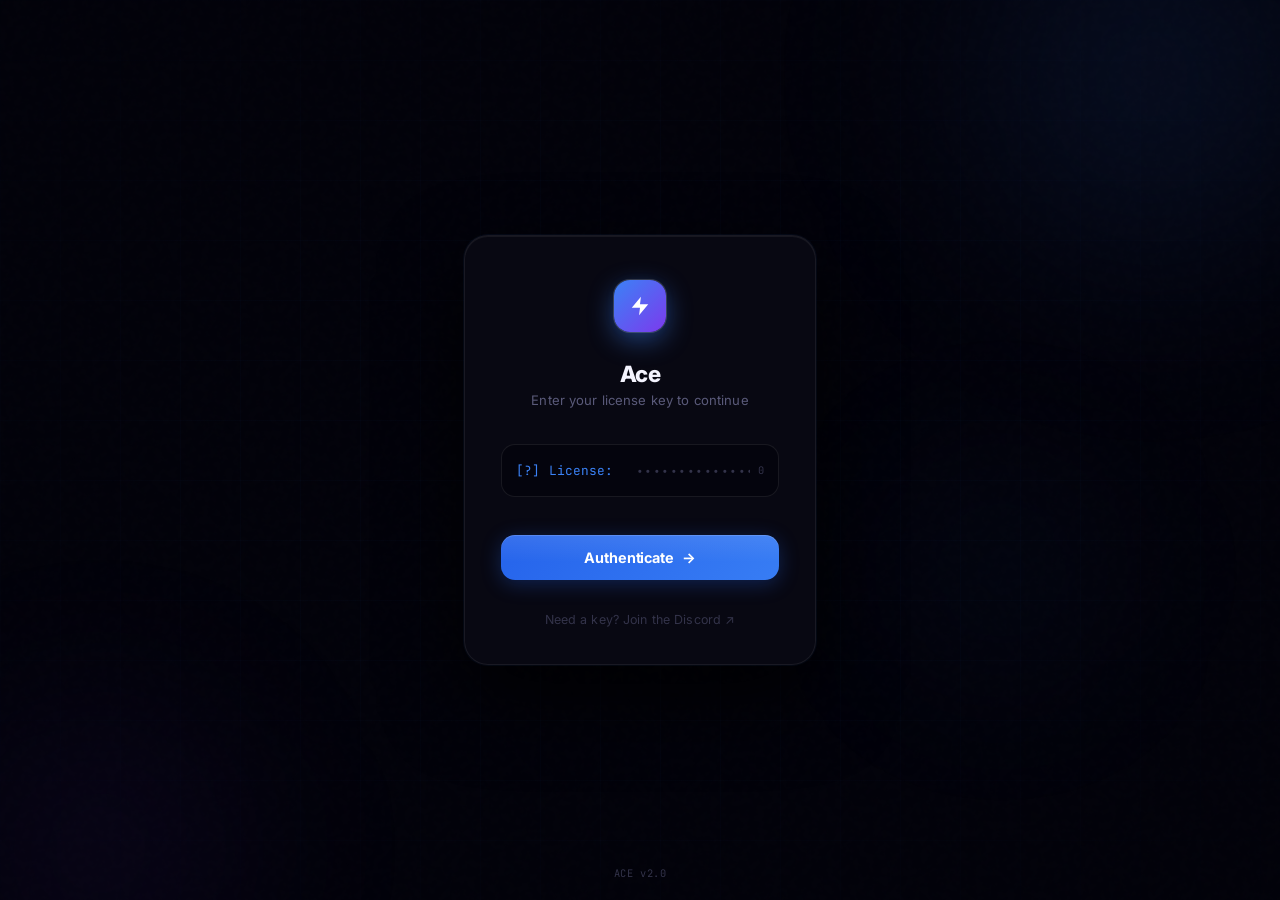
==== commit 69e62aa1: "Add files via upload" ====
--- a/admin.html
+++ b/admin.html
@@ -1 +1,562 @@
-<!DOCTYPE html> <html lang="en"> <head> <meta charset="UTF-8"> <meta name="viewport" content="width=device-width, initial-scale=1.0"> <title>Ace.fun | where shit goes down.</title> <link rel="stylesheet" href="https://fonts.googleapis.com/css2?family=Inter:wght@400;500;600;700&display=swap"> <link rel="stylesheet" href="style.css"> </head> <body> <div id="toast-container"></div> <div class="background-mesh"></div> <div id="give-license-modal" class="modal-overlay" aria-hidden="true" onclick="closeGiveLicenseModal()"> <div class="modal-box" onclick="event.stopPropagation()"> <h3 class="modal-title">Give license</h3> <p class="modal-desc">Give new license.</p> <div class="input-group"> <input type="number" id="giveLicenseDays" class="input-field" placeholder="Expiry (days)" value="30" min="1"> </div> <div class="input-group"> <input type="text" id="giveLicensePrefix" class="input-field" placeholder="Prefix" value=""> </div> <div class="modal-actions" style="display: flex; gap: 1rem; margin-top: 1.5rem;"> <button type="button" class="btn-primary btn-danger" onclick="closeGiveLicenseModal()" style="margin: 0;">Cancel</button> <button type="button" class="btn-primary" onclick="confirmGiveLicense()" style="margin: 0;">Confirm</button> </div> </div> </div> <main class="admin-wrapper"> <div class="content-card" style="display: none;" id="contentBox"> <header class="header"> <div class="brand-group"> <span class="brand-name" style="font-weight: 700;">Ace.fun</span> </div> <button class="btn-primary btn-sm btn-danger" onclick="logout()" style="width: auto; margin: 0;">Logout</button> </header> <div class="admin-grid"> <div class="card stats-card"> <h3>Stats</h3> <div class="stats-row"> <div class="stat-box"> <span class="stat-value" id="a_users">0</span> <span class="stat-label">Users</span> </div> <div class="stat-box"> <span class="stat-value" id="a_available">0</span> <span class="stat-label">Unused</span> </div> <div class="stat-box"> <span class="stat-value" id="a_bans">0</span> <span class="stat-label">Bans</span> </div> <div class="stat-box"> <span class="stat-value" id="a_version">1.0</span> <span class="stat-label">Version</span> </div> </div> </div> <div class="card"> <h3>Create Key</h3> <div class="input-group"> <input type="number" id="genDays" class="input-field" placeholder="Duration (Days)" value="30"> </div> <div class="input-group"> <input type="text" id="genPrefix" class="input-field" placeholder="Prefix" value=""> </div> <button class="btn-primary" onclick="generateLicense()">Create</button> </div> <div class="card full-width"> <div class="list-tabs"> <button type="button" class="tab-btn active" data-tab="available" onclick="switchAdminTab('available')">Keys</button> <button type="button" class="tab-btn" data-tab="users" onclick="switchAdminTab('users')">Userbase</button> <button type="button" class="tab-btn" data-tab="updates" onclick="switchAdminTab('updates')">Updates</button> </div> <div id="tab-available" class="tab-pane active"> <div class="user-list" id="adminAvailableList"> <p style="color: var(--text-secondary); font-size: 0.9rem;">Fetching active keys...</p> </div> </div> <div id="tab-users" class="tab-pane" style="display: none;"> <div class="input-group" style="margin-bottom: 1.5rem;"> <input type="text" id="userSearch" class="input-field"  placeholder="Search" onkeyup="filterUsers()"> </div> <div class="user-list" id="adminUserList"> <p style="color: var(--text-secondary); font-size: 0.9rem;">Hold on mate...</p> </div> </div> <div id="tab-updates" class="tab-pane" style="display: none;"> <div style="max-width: 500px; margin: 1rem auto; display: flex; flex-direction: column; gap: 1.5rem;"> <div class="card" style="border-top: 3px solid var(--royal-blue); padding: 2rem;"> <h3 style="margin-bottom: 0.5rem;">Update Deployer</h3> <div class="input-group"> <label class="user-sub" style="margin-bottom: 0.5rem; display: block;">Version</label> <input type="text" id="updateVersion" class="input-field" placeholder="" > </div> <div class="input-group" style="margin-top: 1rem;"> <label class="user-sub" style="margin-bottom: 0.5rem; display: block;">Folder</label> <div style="display: flex; gap: 0.5rem;"> <input type="file" id="updateFile" class="input-field" style="flex: 1; padding: 0.6rem;"> <button class="btn-primary btn-sm" onclick="uploadUpdate()" style="width: auto; margin: 0;">Upload</button> </div> </div> <div class="input-group" style="margin-top: 1rem;"> <label class="user-sub" style="margin-bottom: 0.5rem; display: block;">URL</label> <input type="text" id="updateUrl" class="input-field" placeholder="" > </div> <button class="btn-primary" onclick="updateProduct()" style="background: var(--royal-blue); color: white; margin-top: 1.5rem; height: 50px;">Deploy</button> </div> </div> </div> </div> </div> </div> </main> <script src="script.js"></script> <script> window.addEventListener('load', () => { initAdminPanel(); }); </script> </body> </html>
+<!DOCTYPE html>
+<html lang="en">
+<head>
+  <meta charset="UTF-8">
+  <meta name="viewport" content="width=device-width, initial-scale=1.0">
+  <title>Ace — Admin</title>
+  <meta name="description" content="Ace admin panel.">
+  <link rel="preconnect" href="https://fonts.googleapis.com">
+  <link rel="stylesheet" href="https://fonts.googleapis.com/css2?family=Inter:wght@300;400;500;600;700;800&family=JetBrains+Mono:wght@400;500;600&display=swap">
+  <link rel="stylesheet" href="style.css">
+</head>
+<body>
+
+<div id="loadingScreen">
+  <div class="spinner"></div>
+  <p>loading admin panel...</p>
+</div>
+
+<div id="toast-container"></div>
+
+<!-- Give License Modal -->
+<div class="modal-overlay" id="giveLicenseModal" onclick="closeGiveLicenseModal()">
+  <div class="modal-box" onclick="event.stopPropagation()">
+    <div class="modal-title">Give License</div>
+    <div class="modal-desc">Grant this user a new license for a specified duration.</div>
+    <div style="display:flex;flex-direction:column;gap:0.75rem;">
+      <div>
+        <label class="label" for="giveDays">Duration (days)</label>
+        <input type="number" id="giveDays" class="input" placeholder="30" value="30" min="1">
+      </div>
+      <div>
+        <label class="label" for="givePrefix">Prefix (optional)</label>
+        <input type="text" id="givePrefix" class="input" placeholder="e.g. VIP-">
+      </div>
+    </div>
+    <div class="modal-actions">
+      <button class="btn btn-ghost" onclick="closeGiveLicenseModal()">Cancel</button>
+      <button class="btn btn-primary" onclick="confirmGiveLicense()">Confirm</button>
+    </div>
+  </div>
+</div>
+
+<div class="scene-bg"></div>
+
+<div class="shell" id="appShell" style="display:none;">
+
+  <!-- Sidebar -->
+  <aside class="sidebar">
+    <div class="sidebar-brand">
+      <div class="sidebar-logo">
+        <svg viewBox="0 0 24 24"><path d="M13 2L3 14h9l-1 8 10-12h-9l1-8z"/></svg>
+      </div>
+      <span class="sidebar-name">Ace Admin</span>
+    </div>
+
+    <span class="nav-section-label">Dashboard</span>
+
+    <button class="nav-item active" onclick="showSection('overview')" id="nav-overview">
+      <svg class="nav-item-icon" viewBox="0 0 24 24" fill="none" stroke="currentColor" stroke-width="2">
+        <rect x="3" y="3" width="7" height="7" rx="1"/><rect x="14" y="3" width="7" height="7" rx="1"/>
+        <rect x="3" y="14" width="7" height="7" rx="1"/><rect x="14" y="14" width="7" height="7" rx="1"/>
+      </svg>
+      Overview
+    </button>
+
+    <button class="nav-item" onclick="showSection('keys')" id="nav-keys">
+      <svg class="nav-item-icon" viewBox="0 0 24 24" fill="none" stroke="currentColor" stroke-width="2">
+        <path d="M21 2l-2 2m-7.61 7.61a5.5 5.5 0 1 1-7.778 7.778 5.5 5.5 0 0 1 7.777-7.777zm0 0L15.5 7.5m0 0l3 3L22 7l-3-3m-3.5 3.5L19 4"/>
+      </svg>
+      Keys
+    </button>
+
+    <button class="nav-item" onclick="showSection('users')" id="nav-users">
+      <svg class="nav-item-icon" viewBox="0 0 24 24" fill="none" stroke="currentColor" stroke-width="2">
+        <path d="M17 21v-2a4 4 0 0 0-4-4H5a4 4 0 0 0-4 4v2"/>
+        <circle cx="9" cy="7" r="4"/>
+        <path d="M23 21v-2a4 4 0 0 0-3-3.87"/><path d="M16 3.13a4 4 0 0 1 0 7.75"/>
+      </svg>
+      Users
+    </button>
+
+    <button class="nav-item" onclick="showSection('deploy')" id="nav-deploy">
+      <svg class="nav-item-icon" viewBox="0 0 24 24" fill="none" stroke="currentColor" stroke-width="2">
+        <polyline points="16 18 22 12 16 6"/><polyline points="8 6 2 12 8 18"/>
+      </svg>
+      Deploy
+    </button>
+
+    <div class="nav-spacer"></div>
+
+    <div class="divider"></div>
+    <button class="nav-item nav-logout" onclick="logout()">
+      <svg class="nav-item-icon" viewBox="0 0 24 24" fill="none" stroke="currentColor" stroke-width="2">
+        <path d="M9 21H5a2 2 0 0 1-2-2V5a2 2 0 0 1 2-2h4"/><polyline points="16 17 21 12 16 7"/><line x1="21" y1="12" x2="9" y2="12"/>
+      </svg>
+      Logout
+    </button>
+  </aside>
+
+  <!-- Main -->
+  <div class="main">
+
+    <header class="topbar">
+      <span class="topbar-title" id="topbarTitle">Overview</span>
+      <div class="topbar-spacer"></div>
+      <span class="badge badge-red" style="font-size:0.7rem;">ADMIN</span>
+    </header>
+
+    <!-- ── Overview ── -->
+    <section class="page-content" id="section-overview">
+      <div class="page-header">
+        <h1 class="page-title">Overview</h1>
+        <p class="page-desc">Platform health &amp; statistics</p>
+      </div>
+
+      <div class="grid-4" style="margin-bottom:1.5rem;">
+        <div class="stat-card">
+          <span class="stat-label">Total Users</span>
+          <span class="stat-value" id="stat-users">—</span>
+          <div class="stat-icon" style="background:var(--blue-dim);">
+            <svg viewBox="0 0 24 24" fill="none" stroke="var(--blue)" stroke-width="2">
+              <path d="M17 21v-2a4 4 0 0 0-4-4H5a4 4 0 0 0-4 4v2"/><circle cx="9" cy="7" r="4"/>
+              <path d="M23 21v-2a4 4 0 0 0-3-3.87"/><path d="M16 3.13a4 4 0 0 1 0 7.75"/>
+            </svg>
+          </div>
+        </div>
+        <div class="stat-card">
+          <span class="stat-label">Unused Keys</span>
+          <span class="stat-value" id="stat-unused">—</span>
+          <div class="stat-icon" style="background:var(--green-dim);">
+            <svg viewBox="0 0 24 24" fill="none" stroke="var(--green)" stroke-width="2">
+              <path d="M21 2l-2 2m-7.61 7.61a5.5 5.5 0 1 1-7.778 7.778 5.5 5.5 0 0 1 7.777-7.777zm0 0L15.5 7.5m0 0l3 3L22 7l-3-3m-3.5 3.5L19 4"/>
+            </svg>
+          </div>
+        </div>
+        <div class="stat-card">
+          <span class="stat-label">Banned</span>
+          <span class="stat-value" id="stat-bans">—</span>
+          <div class="stat-icon" style="background:var(--red-dim);">
+            <svg viewBox="0 0 24 24" fill="none" stroke="var(--red)" stroke-width="2">
+              <circle cx="12" cy="12" r="10"/><line x1="4.93" y1="4.93" x2="19.07" y2="19.07"/>
+            </svg>
+          </div>
+        </div>
+        <div class="stat-card">
+          <span class="stat-label">Version</span>
+          <span class="stat-value" style="font-size:1.5rem;" id="stat-version">—</span>
+          <div class="stat-icon" style="background:var(--purple-dim);">
+            <svg viewBox="0 0 24 24" fill="none" stroke="#a78bfa" stroke-width="2">
+              <polyline points="16 18 22 12 16 6"/><polyline points="8 6 2 12 8 18"/>
+            </svg>
+          </div>
+        </div>
+      </div>
+
+      <!-- Quick create key -->
+      <div class="grid-2">
+        <div class="card card-glow">
+          <div class="section-title" style="margin-bottom:1rem;">Quick Create Key</div>
+          <div style="display:flex;flex-direction:column;gap:0.75rem;">
+            <div>
+              <label class="label" for="qDays">Duration (days)</label>
+              <input type="number" id="qDays" class="input" placeholder="30" value="30" min="1">
+            </div>
+            <div>
+              <label class="label" for="qPrefix">Prefix</label>
+              <input type="text" id="qPrefix" class="input" placeholder="Optional prefix...">
+            </div>
+            <button class="btn btn-primary btn-full" onclick="generateLicense()" id="createKeyBtn">
+              <svg width="14" height="14" viewBox="0 0 24 24" fill="none" stroke="currentColor" stroke-width="2.5">
+                <line x1="12" y1="5" x2="12" y2="19"/><line x1="5" y1="12" x2="19" y2="12"/>
+              </svg>
+              Create Key
+            </button>
+          </div>
+        </div>
+
+        <div class="card card-glow">
+          <div class="section-title" style="margin-bottom:0.5rem;">Recent Activity</div>
+          <div class="section-sub" style="margin-bottom:1rem;">Last 5 actions taken</div>
+          <div id="recentActivity">
+            <div class="empty-state" style="padding:1rem 0;">
+              <div class="empty-desc">No activity recorded yet.</div>
+            </div>
+          </div>
+        </div>
+      </div>
+    </section>
+
+    <!-- ── Keys ── -->
+    <section class="page-content" id="section-keys" style="display:none;">
+      <div class="page-header">
+        <h1 class="page-title">Keys</h1>
+        <p class="page-desc">Manage all license keys</p>
+      </div>
+
+      <div class="card" style="margin-bottom:1.25rem;">
+        <div class="section-header">
+          <div>
+            <div class="section-title">Create Key</div>
+          </div>
+        </div>
+        <div style="display:flex;gap:0.75rem;flex-wrap:wrap;align-items:flex-end;">
+          <div style="flex:1;min-width:120px;">
+            <label class="label" for="genDays">Days</label>
+            <input type="number" id="genDays" class="input" placeholder="30" value="30" min="1">
+          </div>
+          <div style="flex:1;min-width:140px;">
+            <label class="label" for="genPrefix">Prefix</label>
+            <input type="text" id="genPrefix" class="input" placeholder="Optional...">
+          </div>
+          <button class="btn btn-primary" onclick="generateLicense()" style="margin-bottom:0;">
+            <svg width="14" height="14" viewBox="0 0 24 24" fill="none" stroke="currentColor" stroke-width="2.5">
+              <line x1="12" y1="5" x2="12" y2="19"/><line x1="5" y1="12" x2="19" y2="12"/>
+            </svg>
+            Create
+          </button>
+        </div>
+      </div>
+
+      <div class="card">
+        <div class="section-header">
+          <div class="section-title">Available Keys</div>
+          <span class="badge badge-blue" id="keyCountBadge">0 keys</span>
+        </div>
+        <div id="keyList">
+          <div class="empty-state">
+            <div class="empty-icon">🔑</div>
+            <div class="empty-title">No keys yet</div>
+            <div class="empty-desc">Create a key above to get started.</div>
+          </div>
+        </div>
+      </div>
+    </section>
+
+    <!-- ── Users ── -->
+    <section class="page-content" id="section-users" style="display:none;">
+      <div class="page-header">
+        <h1 class="page-title">Users</h1>
+        <p class="page-desc">Manage your userbase</p>
+      </div>
+
+      <div class="card">
+        <div class="section-header">
+          <div class="section-title">Userbase</div>
+          <input type="text" id="userSearch" class="input" placeholder="Search users..." style="width:220px;" oninput="filterUsers()">
+        </div>
+
+        <div style="overflow-x:auto;">
+          <table class="user-table" id="userTable">
+            <thead>
+              <tr>
+                <th>User</th>
+                <th>License</th>
+                <th>HWID</th>
+                <th>Status</th>
+                <th>Last IP</th>
+                <th style="text-align:right;">Actions</th>
+              </tr>
+            </thead>
+            <tbody id="userTableBody">
+              <tr>
+                <td colspan="6" style="text-align:center;padding:2rem;color:var(--text-3);">
+                  <div class="spinner" style="margin:0 auto;"></div>
+                </td>
+              </tr>
+            </tbody>
+          </table>
+        </div>
+      </div>
+    </section>
+
+    <!-- ── Deploy ── -->
+    <section class="page-content" id="section-deploy" style="display:none;">
+      <div class="page-header">
+        <h1 class="page-title">Deploy</h1>
+        <p class="page-desc">Push updates to all users</p>
+      </div>
+
+      <div class="grid-2">
+        <div class="card col-span-2" style="max-width:560px;">
+          <div class="section-title" style="margin-bottom:1.25rem;">Update Deployer</div>
+          <div style="display:flex;flex-direction:column;gap:1rem;">
+            <div>
+              <label class="label" for="updateVersion">Version Tag</label>
+              <input type="text" id="updateVersion" class="input" placeholder="e.g. 2.1.0">
+            </div>
+            <div>
+              <label class="label" for="updateFile">Upload File</label>
+              <div style="display:flex;gap:0.75rem;align-items:center;">
+                <input type="file" id="updateFile" class="input" style="flex:1;">
+                <button class="btn btn-ghost" onclick="uploadUpdate()">Upload</button>
+              </div>
+            </div>
+            <div>
+              <label class="label" for="updateUrl">Or Direct URL</label>
+              <input type="text" id="updateUrl" class="input" placeholder="https://...">
+            </div>
+            <button class="btn btn-primary" onclick="updateProduct()">
+              <svg width="14" height="14" viewBox="0 0 24 24" fill="none" stroke="currentColor" stroke-width="2.5">
+                <polyline points="16 18 22 12 16 6"/><polyline points="8 6 2 12 8 18"/>
+              </svg>
+              Deploy Update
+            </button>
+          </div>
+        </div>
+      </div>
+    </section>
+
+  </div><!-- /main -->
+</div><!-- /shell -->
+
+<script src="script.js"></script>
+<script>
+  window.addEventListener('load', () => { initAdminPanel(); });
+
+  const _adminState = { target: null, licenseTarget: null };
+  let _adminData = { users: {}, available: [], banned: [] };
+  let _recentActions = [];
+
+  function showSection(name) {
+    document.querySelectorAll('.page-content').forEach(s => s.style.display = 'none');
+    document.querySelectorAll('.nav-item').forEach(n => n.classList.remove('active'));
+    const sec = document.getElementById('section-' + name);
+    const nav = document.getElementById('nav-' + name);
+    if (sec) sec.style.display = 'block';
+    if (nav) nav.classList.add('active');
+    const titles = { overview: 'Overview', keys: 'Keys', users: 'Users', deploy: 'Deploy' };
+    document.getElementById('topbarTitle').textContent = titles[name] || name;
+  }
+
+  async function initAdminPanel() {
+    const token = getToken();
+    if (!token) { window.location.href = 'index.html'; return; }
+    await refreshAdminStats();
+    document.getElementById('loadingScreen').style.display = 'none';
+    document.getElementById('appShell').style.display = 'flex';
+  }
+
+  async function refreshAdminStats() {
+    try {
+      const res = await apiCall('/admin/stats');
+      if (!res || res.status === 'error') {
+        clearToken(); window.location.href = 'index.html'; return;
+      }
+      _adminData = res;
+      populateStats(res);
+      populateKeys(res.available || []);
+      populateUsers(res.users || {}, res.banned || []);
+    } catch(e) { console.error(e); }
+  }
+
+  async function refreshUserList() { await refreshAdminStats(); }
+
+  function populateStats(d) {
+    const users    = Object.keys(d.users || {}).length;
+    const unused   = (d.available || []).length;
+    const bans     = (d.banned || []).length;
+    const version  = d.version || '—';
+    document.getElementById('stat-users').textContent   = users;
+    document.getElementById('stat-unused').textContent  = unused;
+    document.getElementById('stat-bans').textContent    = bans;
+    document.getElementById('stat-version').textContent = version;
+  }
+
+  function populateKeys(available) {
+    const list = document.getElementById('keyList');
+    const badge = document.getElementById('keyCountBadge');
+    if (badge) badge.textContent = available.length + ' keys';
+    if (!list) return;
+    if (!available.length) {
+      list.innerHTML = `<div class="empty-state"><div class="empty-icon">🔑</div><div class="empty-title">No keys yet</div><div class="empty-desc">Create a key above to get started.</div></div>`;
+      return;
+    }
+    list.innerHTML = '';
+    available.forEach(row => {
+      const key  = row.license || row.key || String(row.id || '');
+      const days = row.days ? row.days + 'd' : '';
+      const id   = String(row.id || key).replace(/'/g, "\\'");
+      const item = document.createElement('div');
+      item.className = 'key-item';
+      item.innerHTML = `
+        <span class="key-item-code">${key}</span>
+        ${days ? `<span class="key-item-meta">${days}</span>` : ''}
+        <button class="btn btn-danger btn-xs" onclick="deleteAvailableLicense('${id}')">Delete</button>
+      `;
+      list.appendChild(item);
+    });
+  }
+
+  function populateUsers(users, banned) {
+    const tbody = document.getElementById('userTableBody');
+    if (!tbody) return;
+    const entries = Object.entries(users);
+    if (!entries.length) {
+      tbody.innerHTML = `<tr><td colspan="6" style="text-align:center;padding:2rem;color:var(--text-3);">No users yet.</td></tr>`;
+      return;
+    }
+    tbody.innerHTML = '';
+    entries.forEach(([id, data]) => {
+      const isBanned   = banned.includes(data.hwid);
+      const timeLeft   = getTimeRemaining(data.expiry);
+      const isExpired  = timeLeft === 'Expired';
+      const isSuspended = data.status === 'suspended';
+      let badgeHtml = '';
+      if (isBanned)         badgeHtml = '<span class="badge badge-red">Banned</span>';
+      else if (isSuspended) badgeHtml = '<span class="badge badge-amber">Suspended</span>';
+      else if (isExpired)   badgeHtml = '<span class="badge badge-red">Expired</span>';
+      else                  badgeHtml = '<span class="badge badge-green">Active</span>';
+
+      const eId   = esc(id);
+      const eHwid = esc(data.hwid || '');
+      const tr = document.createElement('tr');
+      tr.dataset.searchText = (data.username + id + (data.license||'') + (data.hwid||'')).toLowerCase();
+      tr.innerHTML = `
+        <td>
+          <span class="col-name">${data.username || 'Unknown'}</span><br>
+          <span class="col-mono sensitive" style="font-size:0.65rem;color:var(--text-3);">${id}</span>
+        </td>
+        <td><span class="col-mono sensitive">${data.license || '—'}</span></td>
+        <td><span class="col-mono sensitive" style="font-size:0.72rem;">${data.hwid || '—'}</span></td>
+        <td>${badgeHtml}<br><span style="font-size:0.7rem;color:var(--text-3);margin-top:2px;display:block;">${timeLeft}</span></td>
+        <td><span class="col-mono sensitive" style="font-size:0.72rem;">${data.ip || 'N/A'}</span></td>
+        <td>
+          <div class="col-actions">
+            <button class="btn btn-ghost btn-xs" onclick="giveLicense('${eId}')">Give</button>
+            <button class="btn btn-danger btn-xs" onclick="takeLicense('${eId}')">Take</button>
+            <button class="btn btn-ghost btn-xs" onclick="takeAction('reset','${eId}')">Reset HW</button>
+            <button class="btn btn-success btn-xs" onclick="takeAction('unban','${eHwid}')">Unban</button>
+            <button class="btn btn-danger btn-xs" onclick="takeAction('ban','${eHwid}')">Ban</button>
+            <button class="btn btn-danger btn-xs" onclick="takeAction('wipe','${eId}')">Wipe</button>
+          </div>
+        </td>
+      `;
+      tbody.appendChild(tr);
+    });
+  }
+
+  function filterUsers() {
+    const q = document.getElementById('userSearch').value.toLowerCase();
+    document.querySelectorAll('#userTableBody tr').forEach(tr => {
+      tr.style.display = !q || (tr.dataset.searchText || '').includes(q) ? '' : 'none';
+    });
+  }
+
+  function esc(s) { return String(s).replace(/\\/g,'\\\\').replace(/'/g,"\\'"); }
+
+  function openGiveLicenseModal(userId) {
+    _adminState.licenseTarget = userId;
+    const m = document.getElementById('giveLicenseModal');
+    if (m) { m.classList.add('show'); m.style.display = 'flex'; }
+  }
+  function closeGiveLicenseModal() {
+    _adminState.licenseTarget = null;
+    const m = document.getElementById('giveLicenseModal');
+    if (m) { m.classList.remove('show'); m.style.display = 'none'; }
+  }
+
+  async function takeAction(action, targetOverride, extra) {
+    let target = targetOverride || _adminState.target;
+    if (!target) return showToast('No target selected.', 'warning');
+    const body = { action, target };
+    if (extra && typeof extra === 'object') Object.assign(body, extra);
+    const res = await apiCall('/admin/action', 'POST', body);
+    if (res.status === 'success') {
+      if (res.license) {
+        showToast(`${res.message}\n\nKey: ${res.license}\nExpires: ${res.expiry}`, 'success', 7000);
+      } else {
+        showToast(res.message || 'Action successful', 'success');
+      }
+      logActivity(action, target);
+      await refreshAdminStats();
+    } else {
+      showToast(res.message || 'Action failed', 'error');
+    }
+  }
+
+  function logActivity(action, target) {
+    _recentActions.unshift({ action, target, time: new Date().toLocaleTimeString() });
+    if (_recentActions.length > 5) _recentActions.pop();
+    const el = document.getElementById('recentActivity');
+    if (!el) return;
+    el.innerHTML = _recentActions.map(a => `
+      <div style="display:flex;justify-content:space-between;align-items:center;padding:0.5rem 0;border-bottom:1px solid var(--border);font-size:0.78rem;">
+        <span><span class="badge badge-blue" style="font-size:0.65rem;">${a.action}</span> <span style="color:var(--text-2);margin-left:6px;">${a.target.substring(0,16)}…</span></span>
+        <span style="color:var(--text-4);font-family:var(--font-mono);font-size:0.68rem;">${a.time}</span>
+      </div>
+    `).join('');
+  }
+
+  function giveLicense(uId)   { _adminState.target = uId; openGiveLicenseModal(uId); }
+  function takeLicense(uId)   { takeAction('take_license', uId); }
+  function deleteAvailableLicense(id) { takeAction('wipe', id); }
+  function resetHWID(uId)     { takeAction('reset', uId); }
+
+  async function confirmGiveLicense() {
+    const target = _adminState.licenseTarget || _adminState.target;
+    if (!target) { showToast('Missing target.', 'error'); return closeGiveLicenseModal(); }
+    const days   = parseInt(document.getElementById('giveDays')?.value || '30', 10);
+    const prefix = document.getElementById('givePrefix')?.value || '';
+    closeGiveLicenseModal();
+    await takeAction('give_license', target, { days, prefix });
+  }
+
+  async function generateLicense() {
+    const daysEl   = document.getElementById('genDays') || document.getElementById('qDays');
+    const prefixEl = document.getElementById('genPrefix') || document.getElementById('qPrefix');
+    const days   = parseInt(daysEl?.value || '30', 10);
+    const prefix = prefixEl?.value || '';
+    const res = await apiCall('/admin/create_license', 'POST', { days, prefix });
+    if (res.status === 'success') {
+      showToast(`Created: ${res.license}`, 'success', 7000);
+      logActivity('create_license', res.license || '—');
+      await refreshAdminStats();
+    } else showToast(res.message || 'Failed to create key.', 'error');
+  }
+
+  async function updateProduct() {
+    const version = document.getElementById('updateVersion').value.trim();
+    const url     = document.getElementById('updateUrl').value.trim();
+    if (!version) return showToast('Version tag is required.', 'warning');
+    const res = await apiCall('/admin/publish', 'POST', { version, url });
+    if (res.status === 'success') {
+      showToast('Update deployed!', 'success');
+      await refreshAdminStats();
+    } else showToast(res.message || 'Error deploying update.', 'error');
+  }
+
+  async function uploadUpdate() {
+    const fileInput = document.getElementById('updateFile');
+    if (!fileInput.files.length) return showToast('Select a file first.', 'warning');
+    const token = getToken();
+    if (!token) return showToast('Session expired — log in again.', 'error');
+    const file = fileInput.files[0];
+    const formData = new FormData();
+    formData.append('file', file);
+    showToast('Uploading…', 'info', 4000);
+    try {
+      const response = await fetch(`${API_URL}/api/admin/upload`, {
+        method: 'POST',
+        headers: { Authorization: `Bearer ${token}` },
+        body: formData
+      });
+      let data = null;
+      try { data = await response.json(); } catch (_) {
+        showToast(`Upload failed (HTTP ${response.status}, not JSON).`, 'error'); return;
+      }
+      if (response.ok && data.status === 'success') {
+        const urlField = document.getElementById('updateUrl');
+        if (urlField) urlField.value = data.url || '';
+        showToast('File uploaded! Set version and click Deploy.', 'success', 6000);
+      } else {
+        showToast(data.message || `Upload failed (${response.status})`, 'error');
+      }
+    } catch(e) {
+      console.error(e);
+      showToast('Network error — check API / CORS.', 'error');
+    }
+  }
+</script>
+</body>
+</html>
--- a/style.css
+++ b/style.css
@@ -1 +1,770 @@
-:root { --bg-base: #030305; --bg-card: #0a0a0c; --bg-input: #121216; --border-color: #1f1f26; --border-hover: #33333d; --text-primary: #f0f0f5; --text-secondary: #8f8f9d; --brand-primary: #3b82f6; --brand-hover: #2563eb; --focus-ring: rgba(59, 130, 246, 0.4); --success: #10b981; --danger: #ef4444; --warning: #f59e0b; --shadow-sm: 0 1px 2px rgba(0, 0, 0, 0.4); --shadow-md: 0 4px 12px rgba(0, 0, 0, 0.5); --shadow-lg: 0 12px 32px rgba(0, 0, 0, 0.6); --radius-sm: 6px; --radius-md: 10px; --radius-lg: 16px; --royal-blue: #3b82f6; --royal-blue-glow: rgba(59, 130, 246, 0.4); } * { margin: 0; padding: 0; box-sizing: border-box; } body { font-family: 'Inter', -apple-system, BlinkMacSystemFont, "Segoe UI", Roboto, Helvetica, Arial, sans-serif; background-color: var(--bg-base); color: var(--text-primary); min-height: 100vh; display: flex; justify-content: center; align-items: center; -webkit-font-smoothing: antialiased; -moz-osx-font-smoothing: grayscale; overflow-x: hidden; position: relative; letter-spacing: -0.01em; } .background-mesh { position: fixed; top: -50%; left: -50%; width: 200%; height: 200%; z-index: -1; background: radial-gradient(circle at 50% 50%, rgba(59, 130, 246, 0.05) 0%, transparent 60%), radial-gradient(circle at 100% 0%, rgba(139, 92, 246, 0.03) 0%, transparent 50%); pointer-events: none; } .login-wrapper { width: 100%; max-width: 400px; padding: 2rem; animation: fadeScaleIn 0.5s cubic-bezier(0.16, 1, 0.3, 1) forwards; } @keyframes fadeScaleIn { from { opacity: 0; transform: scale(0.98) translateY(10px); } to { opacity: 1; transform: scale(1) translateY(0); } } .login-card { background: var(--bg-card); border: 1px solid var(--border-color); border-radius: var(--radius-lg); padding: 2.5rem 2rem; box-shadow: var(--shadow-lg); display: flex; flex-direction: column; align-items: center; text-align: center; } .brand-header { display: flex; align-items: center; gap: 12px; margin-bottom: 0.75rem; } .brand-logo { width: 24px; height: 24px; background: linear-gradient(135deg, var(--brand-primary), #8b5cf6); border-radius: var(--radius-sm); box-shadow: 0 2px 8px rgba(59, 130, 246, 0.3); } .brand-name { font-size: 1.5rem; font-weight: 700; color: var(--text-primary); letter-spacing: -0.02em; } .subtitle { color: var(--text-secondary); font-size: 0.95rem; margin-bottom: 2.25rem; line-height: 1.5; } .login-form { width: 100%; display: flex; flex-direction: column; gap: 1rem; } .input-group { width: 100%; } .sr-only { position: absolute; width: 1px; height: 1px; padding: 0; margin: -1px; overflow: hidden; clip: rect(0, 0, 0, 0); border: 0; } input[type="text"], input[type="password"] { width: 100%; background: var(--bg-input); border: 1px solid var(--border-color); color: var(--text-primary); font-family: monospace; font-size: 1.1rem; padding: 14px 20px; border-radius: var(--radius-md); transition: all 0.3s cubic-bezier(0.4, 0, 0.2, 1); outline: none; box-shadow: var(--shadow-sm); text-align: center; letter-spacing: 0.1em; } input[type="text"]::placeholder { color: #4a4a55; letter-spacing: 0.02em; } input[type="text"]:hover, input[type="password"]:hover { border-color: var(--border-hover); } input[type="text"]:focus, input[type="password"]:focus { border-color: var(--brand-primary); box-shadow: 0 0 12px rgba(59, 130, 246, 0.6), 0 0 0 3px var(--focus-ring); background: #1a1a24; transform: translateY(-2px); } .btn-primary { width: 100%; background: var(--text-primary); color: var(--bg-base); border: none; padding: 12px 16px; font-size: 0.95rem; font-weight: 600; font-family: "Inter", sans-serif; border-radius: var(--radius-md); cursor: pointer; transition: all 0.2s ease; box-shadow: var(--shadow-md); margin-top: 0.5rem; } .btn-primary:hover { background: #ffffff; transform: translateY(-1px); box-shadow: 0 6px 16px rgba(255, 255, 255, 0.1); } .btn-primary:active { transform: translateY(0); background: #e0e0e0; } .support-links { margin-top: 2rem; padding-top: 1.5rem; border-top: 1px solid var(--border-color); width: 100%; } .text-link { color: var(--text-secondary); text-decoration: none; font-size: 0.85rem; font-weight: 500; transition: color 0.2s ease; } .text-link:hover { color: var(--text-primary); } #toast-container { position: fixed; top: 1.5rem; right: 1.5rem; z-index: 9999; display: flex; flex-direction: column; gap: 0.75rem; pointer-events: none; } .toast { pointer-events: all; display: flex; align-items: center; gap: 0.75rem; background: #1a1a20; border: 1px solid var(--border-color); border-radius: var(--radius-sm); padding: 0.85rem 1.25rem; min-width: 250px; max-width: 350px; box-shadow: var(--shadow-lg); color: var(--text-primary); font-size: 0.875rem; font-weight: 500; animation: toastSlideIn 0.3s cubic-bezier(0.16,1,0.3,1) forwards; cursor: pointer; } .toast::before { content: ''; width: 4px; height: 100%; position: absolute; left: 0; top: 0; border-radius: var(--radius-sm) 0 0 var(--radius-sm); } .toast.toast-success::before { background: var(--success); } .toast.toast-error::before { background: var(--danger); } .toast.toast-warning::before { background: var(--warning); } .toast.toast-info::before { background: var(--brand-primary); } .toast.toast-hide { animation: toastSlideOut 0.25s ease forwards; } @keyframes toastSlideIn { from { opacity: 0; transform: translateX(20px) scale(0.95); } to { opacity: 1; transform: translateX(0) scale(1); } } @keyframes toastSlideOut { from { opacity: 1; transform: translateX(0) scale(1); } to { opacity: 0; transform: translateX(20px) scale(0.95); } } .admin-wrapper, .panel-wrapper { width: 100%; max-width: 1000px; padding: 2rem; animation: fadeScaleIn 0.5s cubic-bezier(0.16, 1, 0.3, 1) forwards; } .content-card { background: var(--bg-card); border: 1px solid var(--border-color); border-radius: var(--radius-lg); padding: 2rem; box-shadow: var(--shadow-lg); width: 100%; } .header { display: flex; justify-content: space-between; align-items: center; margin-bottom: 2rem; padding-bottom: 1rem; border-bottom: 1px solid var(--border-color); } .header .brand-name { font-size: 1.25rem; } .admin-grid { display: grid; grid-template-columns: repeat(auto-fit, minmax(280px, 1fr)); gap: 1.5rem; margin-bottom: 1.5rem; } .card { background: var(--bg-card); border: 1px solid var(--border-color); border-radius: var(--radius-md); padding: 1.5rem; transition: all 0.3s ease; position: relative; overflow: hidden; } .card::before { content: ''; position: absolute; top: 0; left: 0; width: 100%; height: 2px; background: linear-gradient(90deg, transparent, var(--royal-blue), transparent); opacity: 0; transition: opacity 0.3s ease; } .card:hover { border-color: var(--royal-blue); box-shadow: 0 8px 24px rgba(0, 0, 0, 0.4); transform: translateY(-2px); } .card:hover::before { opacity: 1; } .card h3 { font-size: 0.9rem; font-weight: 600; color: var(--text-secondary); text-transform: uppercase; letter-spacing: 0.05em; margin-bottom: 1.25rem; } .stats-row { display: grid; grid-template-columns: repeat(auto-fit, minmax(80px, 1fr)); gap: 1rem; } .stat-box { text-align: center; } .stat-value { display: block; font-size: 1.75rem; font-weight: 700; color: var(--text-primary); } .stat-label { font-size: 0.75rem; color: var(--text-secondary); font-weight: 500; } .list-tabs { display: flex; gap: 1rem; margin-bottom: 1.5rem; border-bottom: 1px solid var(--border-color); padding-bottom: 1rem; } .tab-btn { background: none; border: none; color: var(--text-secondary); font-size: 0.9rem; font-weight: 600; cursor: pointer; transition: color 0.2s ease; padding: 0.5rem 0; position: relative; } .tab-btn.active { color: var(--text-primary); } .tab-btn.active::after { content: ''; position: absolute; bottom: -1rem; left: 0; width: 100%; height: 2px; background: var(--text-primary); } .user-list { display: flex; flex-direction: column; gap: 0.75rem; } .user-item { display: flex; justify-content: space-between; align-items: center; padding: 1rem; background: rgba(255, 255, 255, 0.02); border-radius: var(--radius-sm); border: 1px solid var(--border-color); } .user-info { display: flex; flex-direction: column; gap: 0.25rem; } .user-main { font-size: 0.95rem; font-weight: 600; } .user-sub { font-size: 0.8rem; color: var(--text-secondary); font-family: monospace; } .full-width { grid-column: 1 / -1; } .btn-sm { padding: 6px 12px; font-size: 0.8rem; } .btn-danger { background: transparent; border: 1px solid var(--danger); color: var(--danger); } .btn-danger:hover { background: var(--danger); color: white; } .input-field { width: 100%; background: var(--bg-input); border: 1px solid var(--border-color); color: var(--text-primary); padding: 10px 14px; border-radius: var(--radius-sm); outline: none; font-size: 0.9rem; margin-bottom: 0.5rem; } .input-field:focus { border-color: var(--brand-primary); } .modal-overlay { position: fixed; top: 0; left: 0; width: 100%; height: 100%; background: rgba(0, 0, 0, 0.85); backdrop-filter: blur(8px); display: none; justify-content: center; align-items: center; z-index: 10000; padding: 2rem; } .modal-overlay.show { display: flex; } .modal-box { background: var(--bg-card); border: 1px solid var(--border-color); border-radius: var(--radius-lg); padding: 2rem; width: 100%; max-width: 450px; box-shadow: var(--shadow-lg); animation: fadeScaleIn 0.3s cubic-bezier(0.16, 1, 0.3, 1) forwards; } .modal-title { font-size: 1.25rem; font-weight: 700; margin-bottom: 0.5rem; color: var(--text-primary); } .modal-desc { font-size: 0.9rem; color: var(--text-secondary); margin-bottom: 1.5rem; line-height: 1.5; } .status-active { color: #4bff4b !important; text-shadow: 0 0 10px rgba(75, 255, 75, 0.5); font-weight: 600; } .status-banned { color: #ff4b4b !important; text-shadow: 0 0 10px rgba(255, 75, 75, 0.5); font-weight: 600; } .status-suspended { color: #ffcc00 !important; text-shadow: 0 0 10px rgba(255, 204, 0, 0.5); font-weight: 600; } .btn-glow-yellow { border-color: rgba(255, 204, 0, 0.4) !important; } .btn-glow-yellow:hover { background: rgba(255, 204, 0, 0.1) !important; box-shadow: 0 0 15px rgba(255, 204, 0, 0.3) !important; border-color: #ffcc00 !important; color: #ffcc00 !important; } .btn-glow-green { border-color: rgba(75, 255, 75, 0.4) !important; } .btn-glow-green:hover { background: rgba(75, 255, 75, 0.1) !important; box-shadow: 0 0 15px rgba(75, 255, 75, 0.3) !important; border-color: #4bff4b !important; color: #4bff4b !important; } .btn-action-small { padding: 4px 10px !important; font-size: 0.7rem !important; width: auto !important; margin: 0 !important; border: 1px solid var(--border-color); background: transparent; color: var(--text-secondary); } .btn-action-small:hover { background: var(--royal-blue) !important; color: white !important; border-color: var(--royal-blue) !important; } .btn-action-small.btn-danger:hover { background: var(--danger) !important; border-color: var(--danger) !important; } @keyframes pulse { 0% { opacity: 1; } 50% { opacity: 0.5; } 100% { opacity: 1; } } .pulse { animation: pulse 2s infinite; } .sensitive-data { filter: blur(4px); transition: filter 0.2s ease, opacity 0.2s ease; opacity: 0.3; cursor: help; user-select: none; } .sensitive-data:hover { filter: blur(0); opacity: 1; user-select: text; } 
+/* ═══════════════════════════════════════════════════════════════
+   ACE — Premium Design System
+   ═══════════════════════════════════════════════════════════════ */
+
+@import url('https://fonts.googleapis.com/css2?family=Inter:wght@300;400;500;600;700;800&family=JetBrains+Mono:wght@400;500;600&display=swap');
+
+/* ── Variables ──────────────────────────────────────────────── */
+:root {
+  --bg-void:     #02020a;
+  --bg-base:     #060610;
+  --bg-surface:  #0b0b18;
+  --bg-elevated: #10101f;
+  --bg-hover:    #15152a;
+
+  --border:      rgba(255,255,255,0.06);
+  --border-md:   rgba(255,255,255,0.10);
+  --border-hi:   rgba(255,255,255,0.16);
+
+  --text-1:      #f4f4ff;
+  --text-2:      #9898b8;
+  --text-3:      #5a5a7a;
+  --text-4:      #33334a;
+
+  --blue:        #3b82f6;
+  --blue-dim:    rgba(59,130,246,0.18);
+  --blue-glow:   rgba(59,130,246,0.35);
+  --purple:      #7c3aed;
+  --purple-dim:  rgba(124,58,237,0.14);
+  --green:       #10b981;
+  --green-dim:   rgba(16,185,129,0.15);
+  --red:         #ef4444;
+  --red-dim:     rgba(239,68,68,0.15);
+  --amber:       #f59e0b;
+  --amber-dim:   rgba(245,158,11,0.15);
+
+  --gradient-brand: linear-gradient(135deg, #3b82f6 0%, #7c3aed 100%);
+  --gradient-subtle: linear-gradient(135deg, rgba(59,130,246,0.15) 0%, rgba(124,58,237,0.10) 100%);
+
+  --radius-xs: 4px;
+  --radius-sm: 8px;
+  --radius-md: 12px;
+  --radius-lg: 16px;
+  --radius-xl: 24px;
+
+  --shadow-sm:  0 1px 3px rgba(0,0,0,0.5);
+  --shadow-md:  0 4px 16px rgba(0,0,0,0.6);
+  --shadow-lg:  0 16px 48px rgba(0,0,0,0.7);
+  --shadow-xl:  0 32px 80px rgba(0,0,0,0.8);
+
+  --trans-fast: 0.15s ease;
+  --trans-mid:  0.25s ease;
+  --trans-slow: 0.4s cubic-bezier(0.16, 1, 0.3, 1);
+
+  --font-sans: 'Inter', system-ui, sans-serif;
+  --font-mono: 'JetBrains Mono', 'Cascadia Code', monospace;
+}
+
+/* ── Reset ──────────────────────────────────────────────────── */
+*, *::before, *::after { box-sizing: border-box; margin: 0; padding: 0; }
+html { scroll-behavior: smooth; }
+body {
+  font-family: var(--font-sans);
+  background: var(--bg-void);
+  color: var(--text-1);
+  min-height: 100vh;
+  -webkit-font-smoothing: antialiased;
+  -moz-osx-font-smoothing: grayscale;
+  overflow-x: hidden;
+  letter-spacing: -0.01em;
+}
+
+/* ── Scrollbar ──────────────────────────────────────────────── */
+::-webkit-scrollbar { width: 5px; height: 5px; }
+::-webkit-scrollbar-track { background: var(--bg-void); }
+::-webkit-scrollbar-thumb { background: var(--border-md); border-radius: 99px; }
+::-webkit-scrollbar-thumb:hover { background: var(--border-hi); }
+::selection { background: var(--blue); color: #fff; }
+
+/* ── Global scene bg (used on panel/admin) ──────────────────── */
+.scene-bg {
+  position: fixed;
+  inset: 0;
+  z-index: -1;
+  background: var(--bg-void);
+  overflow: hidden;
+}
+.scene-bg::before {
+  content: '';
+  position: absolute;
+  width: 900px; height: 900px;
+  top: -350px; right: -350px;
+  background: radial-gradient(circle, rgba(59,130,246,0.07) 0%, transparent 65%);
+  pointer-events: none;
+}
+.scene-bg::after {
+  content: '';
+  position: absolute;
+  width: 700px; height: 700px;
+  bottom: -300px; left: -250px;
+  background: radial-gradient(circle, rgba(124,58,237,0.06) 0%, transparent 65%);
+  pointer-events: none;
+}
+
+/* ── Toast ──────────────────────────────────────────────────── */
+#toast-container {
+  position: fixed;
+  top: 1.25rem;
+  right: 1.25rem;
+  z-index: 9999;
+  display: flex;
+  flex-direction: column;
+  gap: 0.6rem;
+  pointer-events: none;
+}
+.toast {
+  pointer-events: all;
+  display: flex;
+  align-items: flex-start;
+  gap: 0.65rem;
+  background: var(--bg-elevated);
+  border: 1px solid var(--border-md);
+  border-radius: var(--radius-md);
+  padding: 0.9rem 1.1rem;
+  min-width: 260px;
+  max-width: 340px;
+  box-shadow: var(--shadow-lg);
+  font-size: 0.82rem;
+  font-weight: 500;
+  color: var(--text-1);
+  cursor: pointer;
+  animation: toastIn 0.3s var(--trans-slow) forwards;
+  position: relative;
+  overflow: hidden;
+  line-height: 1.5;
+}
+.toast::before {
+  content: '';
+  position: absolute;
+  left: 0; top: 0; bottom: 0;
+  width: 3px;
+  border-radius: var(--radius-xs) 0 0 var(--radius-xs);
+}
+.toast-success::before { background: var(--green); }
+.toast-error::before   { background: var(--red); }
+.toast-warning::before { background: var(--amber); }
+.toast-info::before    { background: var(--blue); }
+.toast-icon { font-size: 0.95rem; flex-shrink: 0; margin-top: 1px; }
+.toast-hide { animation: toastOut 0.25s ease forwards; }
+@keyframes toastIn  { from { opacity:0; transform: translateX(16px) scale(0.96); } to { opacity:1; transform: none; } }
+@keyframes toastOut { from { opacity:1; transform: none; } to { opacity:0; transform: translateX(16px) scale(0.96); } }
+
+/* ── Divider ────────────────────────────────────────────────── */
+.divider {
+  height: 1px;
+  background: var(--border);
+  margin: 1.5rem 0;
+}
+
+/* ── Card ───────────────────────────────────────────────────── */
+.card {
+  background: var(--bg-surface);
+  border: 1px solid var(--border);
+  border-radius: var(--radius-lg);
+  padding: 1.5rem;
+  position: relative;
+  overflow: hidden;
+  transition: border-color var(--trans-mid), box-shadow var(--trans-mid), transform var(--trans-mid);
+}
+.card-hover:hover {
+  border-color: var(--border-md);
+  box-shadow: var(--shadow-md);
+  transform: translateY(-2px);
+}
+.card-glow:hover {
+  border-color: rgba(59,130,246,0.3);
+  box-shadow: 0 0 0 1px rgba(59,130,246,0.12), var(--shadow-md);
+}
+
+/* ── Buttons ────────────────────────────────────────────────── */
+.btn {
+  display: inline-flex;
+  align-items: center;
+  justify-content: center;
+  gap: 6px;
+  font-family: var(--font-sans);
+  font-weight: 600;
+  font-size: 0.875rem;
+  border: none;
+  border-radius: var(--radius-md);
+  cursor: pointer;
+  transition: all var(--trans-fast);
+  white-space: nowrap;
+  letter-spacing: -0.01em;
+  padding: 10px 18px;
+  text-decoration: none;
+}
+.btn:disabled { opacity: 0.45; cursor: not-allowed; pointer-events: none; }
+
+.btn-primary {
+  background: var(--gradient-brand);
+  color: #fff;
+  box-shadow: 0 4px 14px rgba(59,130,246,0.25);
+}
+.btn-primary:hover  { filter: brightness(1.1); box-shadow: 0 6px 20px rgba(59,130,246,0.4); transform: translateY(-1px); }
+.btn-primary:active { filter: brightness(0.95); transform: translateY(0); }
+
+.btn-ghost {
+  background: transparent;
+  color: var(--text-2);
+  border: 1px solid var(--border-md);
+}
+.btn-ghost:hover { background: var(--bg-hover); color: var(--text-1); border-color: var(--border-hi); }
+
+.btn-danger {
+  background: transparent;
+  color: var(--red);
+  border: 1px solid rgba(239,68,68,0.3);
+}
+.btn-danger:hover { background: var(--red-dim); border-color: var(--red); }
+
+.btn-success {
+  background: transparent;
+  color: var(--green);
+  border: 1px solid rgba(16,185,129,0.3);
+}
+.btn-success:hover { background: var(--green-dim); border-color: var(--green); }
+
+.btn-sm { padding: 6px 12px; font-size: 0.78rem; border-radius: var(--radius-sm); }
+.btn-xs { padding: 4px 8px; font-size: 0.72rem; border-radius: var(--radius-xs); }
+.btn-full { width: 100%; }
+.btn-icon { padding: 8px; border-radius: var(--radius-sm); }
+
+/* ── Inputs ─────────────────────────────────────────────────── */
+.input, .input-field {
+  width: 100%;
+  background: var(--bg-elevated);
+  border: 1px solid var(--border-md);
+  color: var(--text-1);
+  font-family: var(--font-sans);
+  font-size: 0.875rem;
+  padding: 10px 14px;
+  border-radius: var(--radius-md);
+  outline: none;
+  transition: all var(--trans-mid);
+  -webkit-appearance: none;
+  appearance: none;
+}
+.input:hover, .input-field:hover { border-color: var(--border-hi); }
+.input:focus, .input-field:focus {
+  border-color: var(--blue);
+  box-shadow: 0 0 0 3px var(--blue-dim);
+  background: var(--bg-hover);
+}
+.input::placeholder, .input-field::placeholder { color: var(--text-4); }
+
+/* spinner for number inputs */
+input[type="number"]::-webkit-inner-spin-button,
+input[type="number"]::-webkit-outer-spin-button { -webkit-appearance: none; margin: 0; }
+input[type="number"] { -moz-appearance: textfield; }
+
+/* autofill override */
+input:-webkit-autofill,
+input:-webkit-autofill:hover,
+input:-webkit-autofill:focus {
+  -webkit-box-shadow: 0 0 0 40px var(--bg-elevated) inset !important;
+  -webkit-text-fill-color: var(--text-1) !important;
+  transition: background-color 5000s;
+}
+
+/* ── Label ──────────────────────────────────────────────────── */
+.label {
+  display: block;
+  font-size: 0.75rem;
+  font-weight: 600;
+  color: var(--text-3);
+  text-transform: uppercase;
+  letter-spacing: 0.06em;
+  margin-bottom: 6px;
+}
+
+/* ── Badge ──────────────────────────────────────────────────── */
+.badge {
+  display: inline-flex;
+  align-items: center;
+  gap: 4px;
+  font-size: 0.72rem;
+  font-weight: 600;
+  padding: 3px 8px;
+  border-radius: 99px;
+  letter-spacing: 0.03em;
+}
+.badge-green  { background: var(--green-dim); color: var(--green); }
+.badge-red    { background: var(--red-dim);   color: var(--red);   }
+.badge-amber  { background: var(--amber-dim); color: var(--amber); }
+.badge-blue   { background: var(--blue-dim);  color: var(--blue);  }
+.badge-purple { background: var(--purple-dim); color: #a78bfa; }
+
+/* ── Modal ──────────────────────────────────────────────────── */
+.modal-overlay {
+  position: fixed;
+  inset: 0;
+  background: rgba(0,0,0,0.75);
+  backdrop-filter: blur(6px);
+  display: none;
+  align-items: center;
+  justify-content: center;
+  z-index: 10000;
+  padding: 1.5rem;
+}
+.modal-overlay.show { display: flex; }
+.modal-box {
+  background: var(--bg-surface);
+  border: 1px solid var(--border-md);
+  border-radius: var(--radius-xl);
+  padding: 2rem;
+  width: 100%;
+  max-width: 420px;
+  box-shadow: var(--shadow-xl);
+  animation: modalIn 0.3s var(--trans-slow) forwards;
+}
+.modal-title {
+  font-size: 1.1rem;
+  font-weight: 700;
+  color: var(--text-1);
+  margin-bottom: 0.4rem;
+  letter-spacing: -0.02em;
+}
+.modal-desc {
+  font-size: 0.85rem;
+  color: var(--text-2);
+  margin-bottom: 1.5rem;
+  line-height: 1.6;
+}
+.modal-actions { display: flex; gap: 0.75rem; margin-top: 1.5rem; }
+.modal-actions .btn { flex: 1; }
+@keyframes modalIn { from { opacity:0; transform: scale(0.95) translateY(8px); } to { opacity:1; transform: none; } }
+
+/* ── Sensitive blur ─────────────────────────────────────────── */
+.sensitive {
+  filter: blur(5px);
+  transition: filter var(--trans-mid), opacity var(--trans-mid);
+  opacity: 0.35;
+  cursor: pointer;
+  user-select: none;
+}
+.sensitive:hover { filter: none; opacity: 1; user-select: text; }
+
+/* ── Skeleton loader ────────────────────────────────────────── */
+.skeleton {
+  background: linear-gradient(90deg, var(--bg-elevated) 25%, var(--bg-hover) 50%, var(--bg-elevated) 75%);
+  background-size: 200% 100%;
+  animation: shimmer 1.5s infinite;
+  border-radius: var(--radius-sm);
+  height: 1em;
+}
+@keyframes shimmer { from { background-position: 200% 0; } to { background-position: -200% 0; } }
+
+/* ── Animations ─────────────────────────────────────────────── */
+@keyframes fadeUp {
+  from { opacity: 0; transform: translateY(12px); }
+  to   { opacity: 1; transform: none; }
+}
+@keyframes pulse {
+  0%, 100% { opacity: 1; }
+  50%       { opacity: 0.4; }
+}
+@keyframes spin { to { transform: rotate(360deg); } }
+
+.fade-up { animation: fadeUp 0.5s var(--trans-slow) forwards; }
+
+/* ── Panel/Admin Shell ──────────────────────────────────────── */
+.shell {
+  display: flex;
+  min-height: 100vh;
+}
+
+/* Sidebar */
+.sidebar {
+  width: 220px;
+  flex-shrink: 0;
+  background: var(--bg-surface);
+  border-right: 1px solid var(--border);
+  display: flex;
+  flex-direction: column;
+  padding: 1.5rem 1rem;
+  position: fixed;
+  top: 0; left: 0; bottom: 0;
+  z-index: 100;
+  transition: transform var(--trans-slow);
+}
+.sidebar-brand {
+  display: flex;
+  align-items: center;
+  gap: 10px;
+  padding: 0.5rem 0.75rem;
+  margin-bottom: 2rem;
+}
+.sidebar-logo {
+  width: 30px; height: 30px;
+  background: var(--gradient-brand);
+  border-radius: var(--radius-sm);
+  display: flex; align-items: center; justify-content: center;
+  flex-shrink: 0;
+  box-shadow: 0 4px 12px var(--blue-glow);
+}
+.sidebar-logo svg { width: 14px; height: 14px; fill: white; }
+.sidebar-name {
+  font-size: 1rem;
+  font-weight: 800;
+  color: var(--text-1);
+  letter-spacing: -0.03em;
+}
+
+.nav-section-label {
+  font-size: 0.65rem;
+  font-weight: 700;
+  text-transform: uppercase;
+  letter-spacing: 0.1em;
+  color: var(--text-4);
+  padding: 0 0.75rem;
+  margin-bottom: 0.5rem;
+  margin-top: 1rem;
+}
+.nav-item {
+  display: flex;
+  align-items: center;
+  gap: 10px;
+  padding: 0.6rem 0.75rem;
+  border-radius: var(--radius-sm);
+  font-size: 0.85rem;
+  font-weight: 500;
+  color: var(--text-2);
+  cursor: pointer;
+  transition: all var(--trans-fast);
+  user-select: none;
+  border: none;
+  background: none;
+  width: 100%;
+  text-align: left;
+}
+.nav-item:hover { background: var(--bg-hover); color: var(--text-1); }
+.nav-item.active {
+  background: var(--blue-dim);
+  color: var(--blue);
+  font-weight: 600;
+}
+.nav-item-icon { width: 16px; height: 16px; flex-shrink: 0; opacity: 0.8; }
+.nav-spacer { flex: 1; }
+.nav-logout {
+  color: var(--red);
+}
+.nav-logout:hover { background: var(--red-dim); color: var(--red); }
+
+/* Main content area */
+.main {
+  margin-left: 220px;
+  flex: 1;
+  display: flex;
+  flex-direction: column;
+  min-height: 100vh;
+}
+
+/* Topbar */
+.topbar {
+  height: 56px;
+  border-bottom: 1px solid var(--border);
+  background: rgba(6,6,16,0.85);
+  backdrop-filter: blur(12px);
+  display: flex;
+  align-items: center;
+  padding: 0 2rem;
+  gap: 1rem;
+  position: sticky;
+  top: 0;
+  z-index: 50;
+}
+.topbar-title {
+  font-size: 0.9rem;
+  font-weight: 600;
+  color: var(--text-1);
+  letter-spacing: -0.02em;
+}
+.topbar-spacer { flex: 1; }
+.topbar-user {
+  display: flex;
+  align-items: center;
+  gap: 8px;
+  font-size: 0.8rem;
+  color: var(--text-2);
+}
+.topbar-avatar {
+  width: 28px; height: 28px;
+  border-radius: 50%;
+  background: var(--gradient-brand);
+  display: flex;
+  align-items: center;
+  justify-content: center;
+  font-size: 0.7rem;
+  font-weight: 700;
+  color: #fff;
+  flex-shrink: 0;
+}
+
+/* Page content */
+.page-content {
+  flex: 1;
+  padding: 2rem;
+  animation: fadeUp 0.4s var(--trans-slow) forwards;
+}
+
+/* Grid layouts */
+.grid-2 { display: grid; grid-template-columns: repeat(2, 1fr); gap: 1.25rem; }
+.grid-3 { display: grid; grid-template-columns: repeat(3, 1fr); gap: 1.25rem; }
+.grid-4 { display: grid; grid-template-columns: repeat(4, 1fr); gap: 1.25rem; }
+.col-span-2 { grid-column: span 2; }
+.col-span-full { grid-column: 1 / -1; }
+@media (max-width: 900px) {
+  .grid-3, .grid-4 { grid-template-columns: repeat(2, 1fr); }
+}
+@media (max-width: 640px) {
+  .grid-2, .grid-3, .grid-4 { grid-template-columns: 1fr; }
+  .col-span-2 { grid-column: span 1; }
+}
+
+/* ── Stat card ──────────────────────────────────────────────── */
+.stat-card {
+  background: var(--bg-surface);
+  border: 1px solid var(--border);
+  border-radius: var(--radius-lg);
+  padding: 1.25rem 1.5rem;
+  display: flex;
+  flex-direction: column;
+  gap: 0.5rem;
+  position: relative;
+  overflow: hidden;
+  transition: all var(--trans-mid);
+}
+.stat-card:hover { border-color: var(--border-md); transform: translateY(-2px); box-shadow: var(--shadow-md); }
+.stat-label {
+  font-size: 0.72rem;
+  font-weight: 700;
+  text-transform: uppercase;
+  letter-spacing: 0.08em;
+  color: var(--text-3);
+}
+.stat-value {
+  font-size: 2rem;
+  font-weight: 800;
+  color: var(--text-1);
+  letter-spacing: -0.04em;
+  line-height: 1;
+}
+.stat-icon {
+  position: absolute;
+  top: 1rem; right: 1rem;
+  width: 36px; height: 36px;
+  border-radius: var(--radius-sm);
+  display: flex;
+  align-items: center;
+  justify-content: center;
+  opacity: 0.8;
+}
+.stat-icon svg { width: 18px; height: 18px; }
+
+/* ── Section header ─────────────────────────────────────────── */
+.section-header {
+  display: flex;
+  align-items: center;
+  justify-content: space-between;
+  margin-bottom: 1.25rem;
+}
+.section-title {
+  font-size: 0.9rem;
+  font-weight: 700;
+  color: var(--text-1);
+  letter-spacing: -0.02em;
+}
+.section-sub {
+  font-size: 0.78rem;
+  color: var(--text-3);
+  margin-top: 2px;
+}
+
+/* ── Tab bar ────────────────────────────────────────────────── */
+.tab-bar {
+  display: flex;
+  gap: 0.25rem;
+  border-bottom: 1px solid var(--border);
+  margin-bottom: 1.25rem;
+  padding-bottom: 0;
+}
+.tab-btn {
+  background: none;
+  border: none;
+  font-family: var(--font-sans);
+  font-size: 0.82rem;
+  font-weight: 600;
+  color: var(--text-3);
+  cursor: pointer;
+  padding: 0.6rem 1rem;
+  border-radius: var(--radius-sm) var(--radius-sm) 0 0;
+  transition: all var(--trans-fast);
+  position: relative;
+  border-bottom: 2px solid transparent;
+  margin-bottom: -1px;
+}
+.tab-btn:hover { color: var(--text-2); }
+.tab-btn.active { color: var(--blue); border-bottom-color: var(--blue); }
+.tab-pane { display: none; }
+.tab-pane.active { display: block; }
+
+/* ── User table ─────────────────────────────────────────────── */
+.user-table { width: 100%; border-collapse: collapse; }
+.user-table th {
+  text-align: left;
+  font-size: 0.7rem;
+  font-weight: 700;
+  text-transform: uppercase;
+  letter-spacing: 0.08em;
+  color: var(--text-3);
+  padding: 0.6rem 1rem;
+  border-bottom: 1px solid var(--border);
+}
+.user-table td {
+  padding: 0.875rem 1rem;
+  font-size: 0.82rem;
+  color: var(--text-2);
+  border-bottom: 1px solid var(--border);
+  vertical-align: middle;
+}
+.user-table tr:last-child td { border-bottom: none; }
+.user-table tr:hover td { background: var(--bg-hover); }
+.user-table .col-name { color: var(--text-1); font-weight: 600; }
+.user-table .col-mono { font-family: var(--font-mono); font-size: 0.75rem; }
+.user-table .col-actions { display: flex; gap: 4px; justify-content: flex-end; flex-wrap: wrap; }
+
+/* ── Key list ───────────────────────────────────────────────── */
+.key-item {
+  display: flex;
+  align-items: center;
+  gap: 1rem;
+  padding: 0.75rem 1rem;
+  border-bottom: 1px solid var(--border);
+  transition: background var(--trans-fast);
+}
+.key-item:last-child { border-bottom: none; }
+.key-item:hover { background: var(--bg-hover); }
+.key-item-code {
+  font-family: var(--font-mono);
+  font-size: 0.78rem;
+  color: var(--text-1);
+  flex: 1;
+  min-width: 0;
+  overflow: hidden;
+  text-overflow: ellipsis;
+  white-space: nowrap;
+}
+.key-item-meta {
+  font-size: 0.72rem;
+  color: var(--text-3);
+  white-space: nowrap;
+  flex-shrink: 0;
+}
+
+/* ── Info row (panel) ───────────────────────────────────────── */
+.info-row {
+  display: flex;
+  flex-direction: column;
+  gap: 0.25rem;
+  padding: 1rem 0;
+  border-bottom: 1px solid var(--border);
+}
+.info-row:last-child { border-bottom: none; }
+.info-label {
+  font-size: 0.7rem;
+  font-weight: 700;
+  text-transform: uppercase;
+  letter-spacing: 0.08em;
+  color: var(--text-3);
+}
+.info-value {
+  font-size: 0.88rem;
+  font-weight: 500;
+  color: var(--text-1);
+}
+.info-value-mono {
+  font-family: var(--font-mono);
+  font-size: 0.78rem;
+}
+
+/* ── Spinner ─────────────────────────────────────────────────── */
+.spinner {
+  width: 15px;
+  height: 15px;
+  border: 2px solid rgba(255,255,255,0.2);
+  border-top-color: #fff;
+  border-radius: 50%;
+  animation: spin 0.65s linear infinite;
+  display: inline-block;
+  flex-shrink: 0;
+}
+
+/* ── Page header ────────────────────────────────────────────── */
+.page-header {
+  margin-bottom: 2rem;
+}
+.page-title {
+  font-size: 1.5rem;
+  font-weight: 800;
+  color: var(--text-1);
+  letter-spacing: -0.04em;
+}
+.page-desc {
+  font-size: 0.85rem;
+  color: var(--text-3);
+  margin-top: 0.35rem;
+}
+
+/* ── Empty state ────────────────────────────────────────────── */
+.empty-state {
+  text-align: center;
+  padding: 3rem 2rem;
+}
+.empty-icon {
+  font-size: 2.5rem;
+  margin-bottom: 1rem;
+  opacity: 0.3;
+}
+.empty-title {
+  font-size: 0.95rem;
+  font-weight: 600;
+  color: var(--text-2);
+  margin-bottom: 0.35rem;
+}
+.empty-desc {
+  font-size: 0.82rem;
+  color: var(--text-3);
+}
+
+/* ── Loading state ──────────────────────────────────────────── */
+#loadingScreen {
+  position: fixed;
+  inset: 0;
+  background: var(--bg-void);
+  display: flex;
+  align-items: center;
+  justify-content: center;
+  z-index: 9998;
+  flex-direction: column;
+  gap: 1rem;
+}
+#loadingScreen .spinner {
+  width: 24px;
+  height: 24px;
+  border-color: rgba(59,130,246,0.2);
+  border-top-color: var(--blue);
+}
+#loadingScreen p {
+  font-size: 0.8rem;
+  color: var(--text-3);
+  font-family: var(--font-mono);
+}
+
+/* ── Responsive sidebar ─────────────────────────────────────── */
+@media (max-width: 768px) {
+  .sidebar { transform: translateX(-100%); }
+  .sidebar.open { transform: none; }
+  .main { margin-left: 0; }
+  .page-content { padding: 1.25rem; }
+}
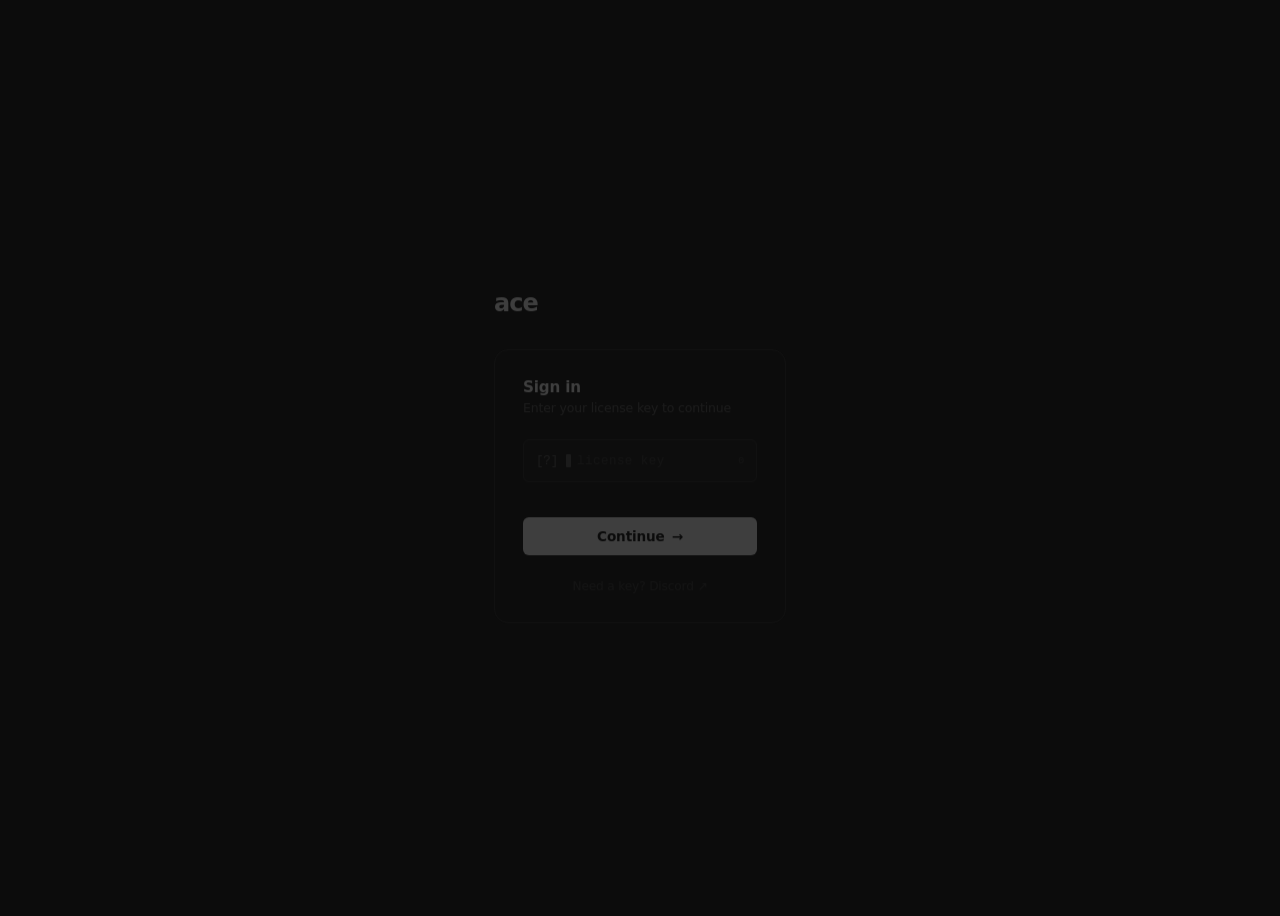
==== commit e9ad4ab1: "Add files via upload" ====
--- a/admin.html
+++ b/admin.html
@@ -3,17 +3,15 @@
 <head>
   <meta charset="UTF-8">
   <meta name="viewport" content="width=device-width, initial-scale=1.0">
-  <title>Ace — Admin</title>
-  <meta name="description" content="Ace admin panel.">
-  <link rel="preconnect" href="https://fonts.googleapis.com">
-  <link rel="stylesheet" href="https://fonts.googleapis.com/css2?family=Inter:wght@300;400;500;600;700;800&family=JetBrains+Mono:wght@400;500;600&display=swap">
+  <title>ace — admin</title>
+  <link rel="stylesheet" href="https://fonts.googleapis.com/css2?family=Inter:wght@400;500;600;700&family=JetBrains+Mono:wght@400;500&display=swap">
   <link rel="stylesheet" href="style.css">
 </head>
 <body>
 
 <div id="loadingScreen">
   <div class="spinner"></div>
-  <p>loading admin panel...</p>
+  <p>loading...</p>
 </div>
 
 <div id="toast-container"></div>
@@ -22,11 +20,11 @@
 <div class="modal-overlay" id="giveLicenseModal" onclick="closeGiveLicenseModal()">
   <div class="modal-box" onclick="event.stopPropagation()">
     <div class="modal-title">Give License</div>
-    <div class="modal-desc">Grant this user a new license for a specified duration.</div>
+    <div class="modal-desc">Grant a new license to this user.</div>
     <div style="display:flex;flex-direction:column;gap:0.75rem;">
       <div>
         <label class="label" for="giveDays">Duration (days)</label>
-        <input type="number" id="giveDays" class="input" placeholder="30" value="30" min="1">
+        <input type="number" id="giveDays" class="input" value="30" min="1">
       </div>
       <div>
         <label class="label" for="givePrefix">Prefix (optional)</label>
@@ -40,200 +38,123 @@
   </div>
 </div>
 
-<div class="scene-bg"></div>
-
 <div class="shell" id="appShell" style="display:none;">
 
-  <!-- Sidebar -->
   <aside class="sidebar">
     <div class="sidebar-brand">
-      <div class="sidebar-logo">
-        <svg viewBox="0 0 24 24"><path d="M13 2L3 14h9l-1 8 10-12h-9l1-8z"/></svg>
-      </div>
-      <span class="sidebar-name">Ace Admin</span>
+      <span class="sidebar-name">ace</span>
     </div>
 
-    <span class="nav-section-label">Dashboard</span>
-
-    <button class="nav-item active" onclick="showSection('overview')" id="nav-overview">
-      <svg class="nav-item-icon" viewBox="0 0 24 24" fill="none" stroke="currentColor" stroke-width="2">
-        <rect x="3" y="3" width="7" height="7" rx="1"/><rect x="14" y="3" width="7" height="7" rx="1"/>
-        <rect x="3" y="14" width="7" height="7" rx="1"/><rect x="14" y="14" width="7" height="7" rx="1"/>
-      </svg>
-      Overview
-    </button>
-
-    <button class="nav-item" onclick="showSection('keys')" id="nav-keys">
-      <svg class="nav-item-icon" viewBox="0 0 24 24" fill="none" stroke="currentColor" stroke-width="2">
-        <path d="M21 2l-2 2m-7.61 7.61a5.5 5.5 0 1 1-7.778 7.778 5.5 5.5 0 0 1 7.777-7.777zm0 0L15.5 7.5m0 0l3 3L22 7l-3-3m-3.5 3.5L19 4"/>
-      </svg>
-      Keys
-    </button>
-
-    <button class="nav-item" onclick="showSection('users')" id="nav-users">
-      <svg class="nav-item-icon" viewBox="0 0 24 24" fill="none" stroke="currentColor" stroke-width="2">
-        <path d="M17 21v-2a4 4 0 0 0-4-4H5a4 4 0 0 0-4 4v2"/>
-        <circle cx="9" cy="7" r="4"/>
-        <path d="M23 21v-2a4 4 0 0 0-3-3.87"/><path d="M16 3.13a4 4 0 0 1 0 7.75"/>
-      </svg>
-      Users
-    </button>
-
-    <button class="nav-item" onclick="showSection('deploy')" id="nav-deploy">
-      <svg class="nav-item-icon" viewBox="0 0 24 24" fill="none" stroke="currentColor" stroke-width="2">
-        <polyline points="16 18 22 12 16 6"/><polyline points="8 6 2 12 8 18"/>
-      </svg>
-      Deploy
-    </button>
+    <span class="nav-section-label">Admin</span>
+
+    <button class="nav-item active" onclick="showSection('overview')" id="nav-overview">Overview</button>
+    <button class="nav-item" onclick="showSection('keys')"    id="nav-keys">Keys</button>
+    <button class="nav-item" onclick="showSection('users')"   id="nav-users">Users</button>
+    <button class="nav-item" onclick="showSection('deploy')"  id="nav-deploy">Deploy</button>
 
     <div class="nav-spacer"></div>
-
     <div class="divider"></div>
-    <button class="nav-item nav-logout" onclick="logout()">
-      <svg class="nav-item-icon" viewBox="0 0 24 24" fill="none" stroke="currentColor" stroke-width="2">
-        <path d="M9 21H5a2 2 0 0 1-2-2V5a2 2 0 0 1 2-2h4"/><polyline points="16 17 21 12 16 7"/><line x1="21" y1="12" x2="9" y2="12"/>
-      </svg>
-      Logout
-    </button>
+
+    <button class="nav-item nav-logout" onclick="logout()">Sign out</button>
   </aside>
 
-  <!-- Main -->
   <div class="main">
-
     <header class="topbar">
-      <span class="topbar-title" id="topbarTitle">Overview</span>
+      <span class="topbar-title" id="topbarTitle">overview</span>
       <div class="topbar-spacer"></div>
-      <span class="badge badge-red" style="font-size:0.7rem;">ADMIN</span>
+      <span class="badge badge-red" style="font-size:0.65rem;letter-spacing:0.06em;">admin</span>
     </header>
 
-    <!-- ── Overview ── -->
+    <!-- Overview -->
     <section class="page-content" id="section-overview">
       <div class="page-header">
         <h1 class="page-title">Overview</h1>
-        <p class="page-desc">Platform health &amp; statistics</p>
-      </div>
-
-      <div class="grid-4" style="margin-bottom:1.5rem;">
+        <p class="page-desc">Platform statistics</p>
+      </div>
+
+      <div class="grid-4" style="margin-bottom:1.25rem;">
         <div class="stat-card">
-          <span class="stat-label">Total Users</span>
+          <span class="stat-label">Users</span>
           <span class="stat-value" id="stat-users">—</span>
-          <div class="stat-icon" style="background:var(--blue-dim);">
-            <svg viewBox="0 0 24 24" fill="none" stroke="var(--blue)" stroke-width="2">
-              <path d="M17 21v-2a4 4 0 0 0-4-4H5a4 4 0 0 0-4 4v2"/><circle cx="9" cy="7" r="4"/>
-              <path d="M23 21v-2a4 4 0 0 0-3-3.87"/><path d="M16 3.13a4 4 0 0 1 0 7.75"/>
-            </svg>
-          </div>
         </div>
         <div class="stat-card">
           <span class="stat-label">Unused Keys</span>
           <span class="stat-value" id="stat-unused">—</span>
-          <div class="stat-icon" style="background:var(--green-dim);">
-            <svg viewBox="0 0 24 24" fill="none" stroke="var(--green)" stroke-width="2">
-              <path d="M21 2l-2 2m-7.61 7.61a5.5 5.5 0 1 1-7.778 7.778 5.5 5.5 0 0 1 7.777-7.777zm0 0L15.5 7.5m0 0l3 3L22 7l-3-3m-3.5 3.5L19 4"/>
-            </svg>
-          </div>
         </div>
         <div class="stat-card">
           <span class="stat-label">Banned</span>
           <span class="stat-value" id="stat-bans">—</span>
-          <div class="stat-icon" style="background:var(--red-dim);">
-            <svg viewBox="0 0 24 24" fill="none" stroke="var(--red)" stroke-width="2">
-              <circle cx="12" cy="12" r="10"/><line x1="4.93" y1="4.93" x2="19.07" y2="19.07"/>
-            </svg>
-          </div>
         </div>
         <div class="stat-card">
           <span class="stat-label">Version</span>
-          <span class="stat-value" style="font-size:1.5rem;" id="stat-version">—</span>
-          <div class="stat-icon" style="background:var(--purple-dim);">
-            <svg viewBox="0 0 24 24" fill="none" stroke="#a78bfa" stroke-width="2">
-              <polyline points="16 18 22 12 16 6"/><polyline points="8 6 2 12 8 18"/>
-            </svg>
-          </div>
-        </div>
-      </div>
-
-      <!-- Quick create key -->
+          <span class="stat-value" style="font-size:1.4rem;" id="stat-version">—</span>
+        </div>
+      </div>
+
       <div class="grid-2">
-        <div class="card card-glow">
+        <div class="card">
           <div class="section-title" style="margin-bottom:1rem;">Quick Create Key</div>
-          <div style="display:flex;flex-direction:column;gap:0.75rem;">
+          <div style="display:flex;flex-direction:column;gap:0.65rem;">
             <div>
-              <label class="label" for="qDays">Duration (days)</label>
-              <input type="number" id="qDays" class="input" placeholder="30" value="30" min="1">
+              <label class="label" for="qDays">Days</label>
+              <input type="number" id="qDays" class="input" value="30" min="1">
             </div>
             <div>
               <label class="label" for="qPrefix">Prefix</label>
-              <input type="text" id="qPrefix" class="input" placeholder="Optional prefix...">
+              <input type="text" id="qPrefix" class="input" placeholder="optional...">
             </div>
-            <button class="btn btn-primary btn-full" onclick="generateLicense()" id="createKeyBtn">
-              <svg width="14" height="14" viewBox="0 0 24 24" fill="none" stroke="currentColor" stroke-width="2.5">
-                <line x1="12" y1="5" x2="12" y2="19"/><line x1="5" y1="12" x2="19" y2="12"/>
-              </svg>
-              Create Key
-            </button>
-          </div>
-        </div>
-
-        <div class="card card-glow">
-          <div class="section-title" style="margin-bottom:0.5rem;">Recent Activity</div>
-          <div class="section-sub" style="margin-bottom:1rem;">Last 5 actions taken</div>
+            <button class="btn btn-primary btn-full" onclick="generateLicense()">Create Key</button>
+          </div>
+        </div>
+
+        <div class="card">
+          <div class="section-title" style="margin-bottom:0.5rem;">Recent Actions</div>
+          <div class="section-sub" style="margin-bottom:1rem;">Last 5 actions</div>
           <div id="recentActivity">
-            <div class="empty-state" style="padding:1rem 0;">
-              <div class="empty-desc">No activity recorded yet.</div>
+            <div class="empty-state" style="padding:0.75rem 0;">
+              <div class="empty-desc">No actions yet.</div>
             </div>
           </div>
         </div>
       </div>
     </section>
 
-    <!-- ── Keys ── -->
+    <!-- Keys -->
     <section class="page-content" id="section-keys" style="display:none;">
       <div class="page-header">
         <h1 class="page-title">Keys</h1>
-        <p class="page-desc">Manage all license keys</p>
-      </div>
-
-      <div class="card" style="margin-bottom:1.25rem;">
-        <div class="section-header">
-          <div>
-            <div class="section-title">Create Key</div>
-          </div>
-        </div>
+        <p class="page-desc">Manage license keys</p>
+      </div>
+
+      <div class="card" style="margin-bottom:1rem;">
+        <div class="section-title" style="margin-bottom:0.875rem;">Create Key</div>
         <div style="display:flex;gap:0.75rem;flex-wrap:wrap;align-items:flex-end;">
-          <div style="flex:1;min-width:120px;">
+          <div style="flex:1;min-width:110px;">
             <label class="label" for="genDays">Days</label>
-            <input type="number" id="genDays" class="input" placeholder="30" value="30" min="1">
-          </div>
-          <div style="flex:1;min-width:140px;">
+            <input type="number" id="genDays" class="input" value="30" min="1">
+          </div>
+          <div style="flex:1;min-width:130px;">
             <label class="label" for="genPrefix">Prefix</label>
-            <input type="text" id="genPrefix" class="input" placeholder="Optional...">
-          </div>
-          <button class="btn btn-primary" onclick="generateLicense()" style="margin-bottom:0;">
-            <svg width="14" height="14" viewBox="0 0 24 24" fill="none" stroke="currentColor" stroke-width="2.5">
-              <line x1="12" y1="5" x2="12" y2="19"/><line x1="5" y1="12" x2="19" y2="12"/>
-            </svg>
-            Create
-          </button>
+            <input type="text" id="genPrefix" class="input" placeholder="optional...">
+          </div>
+          <button class="btn btn-primary" onclick="generateLicense()">Create</button>
         </div>
       </div>
 
       <div class="card">
         <div class="section-header">
-          <div class="section-title">Available Keys</div>
-          <span class="badge badge-blue" id="keyCountBadge">0 keys</span>
+          <span class="section-title">Available Keys</span>
+          <span id="keyCountBadge" style="font-size:0.72rem;color:var(--text-3);">0 keys</span>
         </div>
         <div id="keyList">
           <div class="empty-state">
-            <div class="empty-icon">🔑</div>
-            <div class="empty-title">No keys yet</div>
-            <div class="empty-desc">Create a key above to get started.</div>
+            <div class="empty-desc">No keys yet.</div>
           </div>
         </div>
       </div>
     </section>
 
-    <!-- ── Users ── -->
+    <!-- Users -->
     <section class="page-content" id="section-users" style="display:none;">
       <div class="page-header">
         <h1 class="page-title">Users</h1>
@@ -242,10 +163,9 @@
 
       <div class="card">
         <div class="section-header">
-          <div class="section-title">Userbase</div>
-          <input type="text" id="userSearch" class="input" placeholder="Search users..." style="width:220px;" oninput="filterUsers()">
-        </div>
-
+          <span class="section-title">Userbase</span>
+          <input type="text" id="userSearch" class="input" placeholder="Search..." style="width:200px;" oninput="filterUsers()">
+        </div>
         <div style="overflow-x:auto;">
           <table class="user-table" id="userTable">
             <thead>
@@ -254,7 +174,7 @@
                 <th>License</th>
                 <th>HWID</th>
                 <th>Status</th>
-                <th>Last IP</th>
+                <th>IP</th>
                 <th style="text-align:right;">Actions</th>
               </tr>
             </thead>
@@ -270,68 +190,59 @@
       </div>
     </section>
 
-    <!-- ── Deploy ── -->
+    <!-- Deploy -->
     <section class="page-content" id="section-deploy" style="display:none;">
       <div class="page-header">
         <h1 class="page-title">Deploy</h1>
         <p class="page-desc">Push updates to all users</p>
       </div>
 
-      <div class="grid-2">
-        <div class="card col-span-2" style="max-width:560px;">
-          <div class="section-title" style="margin-bottom:1.25rem;">Update Deployer</div>
-          <div style="display:flex;flex-direction:column;gap:1rem;">
-            <div>
-              <label class="label" for="updateVersion">Version Tag</label>
-              <input type="text" id="updateVersion" class="input" placeholder="e.g. 2.1.0">
+      <div class="card" style="max-width:500px;">
+        <div class="section-title" style="margin-bottom:1.1rem;">Update Deployer</div>
+        <div style="display:flex;flex-direction:column;gap:0.875rem;">
+          <div>
+            <label class="label" for="updateVersion">Version</label>
+            <input type="text" id="updateVersion" class="input" placeholder="e.g. 2.1.0">
+          </div>
+          <div>
+            <label class="label" for="updateFile">Upload File</label>
+            <div style="display:flex;gap:0.6rem;align-items:center;">
+              <input type="file" id="updateFile" class="input" style="flex:1;">
+              <button class="btn btn-ghost" onclick="uploadUpdate()">Upload</button>
             </div>
-            <div>
-              <label class="label" for="updateFile">Upload File</label>
-              <div style="display:flex;gap:0.75rem;align-items:center;">
-                <input type="file" id="updateFile" class="input" style="flex:1;">
-                <button class="btn btn-ghost" onclick="uploadUpdate()">Upload</button>
-              </div>
-            </div>
-            <div>
-              <label class="label" for="updateUrl">Or Direct URL</label>
-              <input type="text" id="updateUrl" class="input" placeholder="https://...">
-            </div>
-            <button class="btn btn-primary" onclick="updateProduct()">
-              <svg width="14" height="14" viewBox="0 0 24 24" fill="none" stroke="currentColor" stroke-width="2.5">
-                <polyline points="16 18 22 12 16 6"/><polyline points="8 6 2 12 8 18"/>
-              </svg>
-              Deploy Update
-            </button>
-          </div>
+          </div>
+          <div>
+            <label class="label" for="updateUrl">Direct URL</label>
+            <input type="text" id="updateUrl" class="input" placeholder="https://...">
+          </div>
+          <button class="btn btn-primary" onclick="updateProduct()">Deploy</button>
         </div>
       </div>
     </section>
 
-  </div><!-- /main -->
-</div><!-- /shell -->
+  </div>
+</div>
 
 <script src="script.js"></script>
 <script>
-  window.addEventListener('load', () => { initAdminPanel(); });
-
-  const _adminState = { target: null, licenseTarget: null };
-  let _adminData = { users: {}, available: [], banned: [] };
-  let _recentActions = [];
+  window.addEventListener('load', function() { initAdmin(); });
+
+  var _adminState = { target: null, licenseTarget: null };
+  var _recentActions = [];
 
   function showSection(name) {
-    document.querySelectorAll('.page-content').forEach(s => s.style.display = 'none');
-    document.querySelectorAll('.nav-item').forEach(n => n.classList.remove('active'));
-    const sec = document.getElementById('section-' + name);
-    const nav = document.getElementById('nav-' + name);
+    document.querySelectorAll('.page-content').forEach(function(s) { s.style.display = 'none'; });
+    document.querySelectorAll('.nav-item').forEach(function(n) { n.classList.remove('active'); });
+    var sec = document.getElementById('section-' + name);
+    var nav = document.getElementById('nav-' + name);
     if (sec) sec.style.display = 'block';
     if (nav) nav.classList.add('active');
-    const titles = { overview: 'Overview', keys: 'Keys', users: 'Users', deploy: 'Deploy' };
+    var titles = { overview:'overview', keys:'keys', users:'users', deploy:'deploy' };
     document.getElementById('topbarTitle').textContent = titles[name] || name;
   }
 
-  async function initAdminPanel() {
-    const token = getToken();
-    if (!token) { window.location.href = 'index.html'; return; }
+  async function initAdmin() {
+    if (!getToken()) { window.location.href = 'index.html'; return; }
     await refreshAdminStats();
     document.getElementById('loadingScreen').style.display = 'none';
     document.getElementById('appShell').style.display = 'flex';
@@ -339,107 +250,92 @@
 
   async function refreshAdminStats() {
     try {
-      const res = await apiCall('/admin/stats');
-      if (!res || res.status === 'error') {
-        clearToken(); window.location.href = 'index.html'; return;
-      }
-      _adminData = res;
+      var res = await apiCall('/admin/stats');
+      if (!res || res.status === 'error') { clearToken(); window.location.href = 'index.html'; return; }
       populateStats(res);
       populateKeys(res.available || []);
       populateUsers(res.users || {}, res.banned || []);
     } catch(e) { console.error(e); }
   }
-
   async function refreshUserList() { await refreshAdminStats(); }
 
   function populateStats(d) {
-    const users    = Object.keys(d.users || {}).length;
-    const unused   = (d.available || []).length;
-    const bans     = (d.banned || []).length;
-    const version  = d.version || '—';
-    document.getElementById('stat-users').textContent   = users;
-    document.getElementById('stat-unused').textContent  = unused;
-    document.getElementById('stat-bans').textContent    = bans;
-    document.getElementById('stat-version').textContent = version;
+    document.getElementById('stat-users').textContent   = Object.keys(d.users || {}).length;
+    document.getElementById('stat-unused').textContent  = (d.available || []).length;
+    document.getElementById('stat-bans').textContent    = (d.banned || []).length;
+    document.getElementById('stat-version').textContent = d.version || '—';
   }
 
   function populateKeys(available) {
-    const list = document.getElementById('keyList');
-    const badge = document.getElementById('keyCountBadge');
+    var list  = document.getElementById('keyList');
+    var badge = document.getElementById('keyCountBadge');
     if (badge) badge.textContent = available.length + ' keys';
     if (!list) return;
     if (!available.length) {
-      list.innerHTML = `<div class="empty-state"><div class="empty-icon">🔑</div><div class="empty-title">No keys yet</div><div class="empty-desc">Create a key above to get started.</div></div>`;
+      list.innerHTML = '<div class="empty-state"><div class="empty-desc">No keys yet.</div></div>';
       return;
     }
     list.innerHTML = '';
-    available.forEach(row => {
-      const key  = row.license || row.key || String(row.id || '');
-      const days = row.days ? row.days + 'd' : '';
-      const id   = String(row.id || key).replace(/'/g, "\\'");
-      const item = document.createElement('div');
+    available.forEach(function(row) {
+      var key  = row.license || row.key || String(row.id || '');
+      var days = row.days ? row.days + 'd' : '';
+      var id   = String(row.id || key).replace(/'/g, "\\'");
+      var item = document.createElement('div');
       item.className = 'key-item';
-      item.innerHTML = `
-        <span class="key-item-code">${key}</span>
-        ${days ? `<span class="key-item-meta">${days}</span>` : ''}
-        <button class="btn btn-danger btn-xs" onclick="deleteAvailableLicense('${id}')">Delete</button>
-      `;
+      item.innerHTML = '<span class="key-item-code">' + key + '</span>'
+        + (days ? '<span class="key-item-meta">' + days + '</span>' : '')
+        + '<button class="btn btn-danger btn-xs" onclick="deleteAvailableLicense(\'' + id + '\')">Delete</button>';
       list.appendChild(item);
     });
   }
 
   function populateUsers(users, banned) {
-    const tbody = document.getElementById('userTableBody');
+    var tbody = document.getElementById('userTableBody');
     if (!tbody) return;
-    const entries = Object.entries(users);
+    var entries = Object.entries(users);
     if (!entries.length) {
-      tbody.innerHTML = `<tr><td colspan="6" style="text-align:center;padding:2rem;color:var(--text-3);">No users yet.</td></tr>`;
+      tbody.innerHTML = '<tr><td colspan="6" style="text-align:center;padding:2rem;color:var(--text-3);">No users yet.</td></tr>';
       return;
     }
     tbody.innerHTML = '';
-    entries.forEach(([id, data]) => {
-      const isBanned   = banned.includes(data.hwid);
-      const timeLeft   = getTimeRemaining(data.expiry);
-      const isExpired  = timeLeft === 'Expired';
-      const isSuspended = data.status === 'suspended';
-      let badgeHtml = '';
-      if (isBanned)         badgeHtml = '<span class="badge badge-red">Banned</span>';
-      else if (isSuspended) badgeHtml = '<span class="badge badge-amber">Suspended</span>';
-      else if (isExpired)   badgeHtml = '<span class="badge badge-red">Expired</span>';
-      else                  badgeHtml = '<span class="badge badge-green">Active</span>';
-
-      const eId   = esc(id);
-      const eHwid = esc(data.hwid || '');
-      const tr = document.createElement('tr');
-      tr.dataset.searchText = (data.username + id + (data.license||'') + (data.hwid||'')).toLowerCase();
-      tr.innerHTML = `
-        <td>
-          <span class="col-name">${data.username || 'Unknown'}</span><br>
-          <span class="col-mono sensitive" style="font-size:0.65rem;color:var(--text-3);">${id}</span>
-        </td>
-        <td><span class="col-mono sensitive">${data.license || '—'}</span></td>
-        <td><span class="col-mono sensitive" style="font-size:0.72rem;">${data.hwid || '—'}</span></td>
-        <td>${badgeHtml}<br><span style="font-size:0.7rem;color:var(--text-3);margin-top:2px;display:block;">${timeLeft}</span></td>
-        <td><span class="col-mono sensitive" style="font-size:0.72rem;">${data.ip || 'N/A'}</span></td>
-        <td>
-          <div class="col-actions">
-            <button class="btn btn-ghost btn-xs" onclick="giveLicense('${eId}')">Give</button>
-            <button class="btn btn-danger btn-xs" onclick="takeLicense('${eId}')">Take</button>
-            <button class="btn btn-ghost btn-xs" onclick="takeAction('reset','${eId}')">Reset HW</button>
-            <button class="btn btn-success btn-xs" onclick="takeAction('unban','${eHwid}')">Unban</button>
-            <button class="btn btn-danger btn-xs" onclick="takeAction('ban','${eHwid}')">Ban</button>
-            <button class="btn btn-danger btn-xs" onclick="takeAction('wipe','${eId}')">Wipe</button>
-          </div>
-        </td>
-      `;
+    entries.forEach(function(entry) {
+      var id   = entry[0];
+      var data = entry[1];
+      var isBanned    = banned.includes(data.hwid);
+      var isSuspended = data.status === 'suspended';
+      var timeLeft    = getTimeRemaining(data.expiry);
+      var isExpired   = timeLeft === 'Expired';
+      var badgeHtml   = isBanned        ? '<span class="badge badge-red">banned</span>'
+                      : isSuspended     ? '<span class="badge badge-amber">suspended</span>'
+                      : isExpired       ? '<span class="badge badge-red">expired</span>'
+                                        : '<span class="badge badge-green">active</span>';
+      var eId   = esc(id);
+      var eHwid = esc(data.hwid || '');
+      var tr = document.createElement('tr');
+      tr.dataset.searchText = ((data.username||'') + id + (data.license||'') + (data.hwid||'')).toLowerCase();
+      tr.innerHTML =
+        '<td><span class="col-name">' + (data.username || 'unknown') + '</span><br>'
+        + '<span class="col-mono sensitive" style="font-size:0.65rem;color:var(--text-3);">' + id + '</span></td>'
+        + '<td><span class="col-mono sensitive">' + (data.license || '—') + '</span></td>'
+        + '<td><span class="col-mono sensitive" style="font-size:0.7rem;">' + (data.hwid || '—') + '</span></td>'
+        + '<td>' + badgeHtml + '<br><span style="font-size:0.68rem;color:var(--text-3);">' + timeLeft + '</span></td>'
+        + '<td><span class="col-mono sensitive" style="font-size:0.7rem;">' + (data.ip || 'n/a') + '</span></td>'
+        + '<td><div class="col-actions">'
+        + '<button class="btn btn-ghost btn-xs" onclick="giveLicense(\'' + eId + '\')">Give</button>'
+        + '<button class="btn btn-danger btn-xs" onclick="takeLicense(\'' + eId + '\')">Take</button>'
+        + '<button class="btn btn-ghost btn-xs" onclick="takeAction(\'reset\',\'' + eId + '\')">Reset HW</button>'
+        + '<button class="btn btn-success btn-xs" onclick="takeAction(\'unban\',\'' + eHwid + '\')">Unban</button>'
+        + '<button class="btn btn-danger btn-xs" onclick="takeAction(\'ban\',\'' + eHwid + '\')">Ban</button>'
+        + '<button class="btn btn-danger btn-xs" onclick="takeAction(\'wipe\',\'' + eId + '\')">Wipe</button>'
+        + '</div></td>';
       tbody.appendChild(tr);
     });
   }
 
   function filterUsers() {
-    const q = document.getElementById('userSearch').value.toLowerCase();
-    document.querySelectorAll('#userTableBody tr').forEach(tr => {
-      tr.style.display = !q || (tr.dataset.searchText || '').includes(q) ? '' : 'none';
+    var q = document.getElementById('userSearch').value.toLowerCase();
+    document.querySelectorAll('#userTableBody tr').forEach(function(tr) {
+      tr.style.display = (!q || (tr.dataset.searchText || '').includes(q)) ? '' : 'none';
     });
   }
 
@@ -447,114 +343,109 @@
 
   function openGiveLicenseModal(userId) {
     _adminState.licenseTarget = userId;
-    const m = document.getElementById('giveLicenseModal');
+    var m = document.getElementById('giveLicenseModal');
     if (m) { m.classList.add('show'); m.style.display = 'flex'; }
   }
   function closeGiveLicenseModal() {
     _adminState.licenseTarget = null;
-    const m = document.getElementById('giveLicenseModal');
+    var m = document.getElementById('giveLicenseModal');
     if (m) { m.classList.remove('show'); m.style.display = 'none'; }
   }
 
   async function takeAction(action, targetOverride, extra) {
-    let target = targetOverride || _adminState.target;
+    var target = targetOverride || _adminState.target;
     if (!target) return showToast('No target selected.', 'warning');
-    const body = { action, target };
+    var body = { action: action, target: target };
     if (extra && typeof extra === 'object') Object.assign(body, extra);
-    const res = await apiCall('/admin/action', 'POST', body);
+    var res = await apiCall('/admin/action', 'POST', body);
     if (res.status === 'success') {
-      if (res.license) {
-        showToast(`${res.message}\n\nKey: ${res.license}\nExpires: ${res.expiry}`, 'success', 7000);
-      } else {
-        showToast(res.message || 'Action successful', 'success');
-      }
+      var msg = res.license ? (res.message + '\n\nKey: ' + res.license + '\nExpires: ' + res.expiry) : (res.message || 'Done.');
+      showToast(msg, 'success', res.license ? 7000 : 4000);
       logActivity(action, target);
       await refreshAdminStats();
     } else {
-      showToast(res.message || 'Action failed', 'error');
+      showToast(res.message || 'Action failed.', 'error');
     }
   }
 
   function logActivity(action, target) {
-    _recentActions.unshift({ action, target, time: new Date().toLocaleTimeString() });
+    _recentActions.unshift({ action: action, target: target, time: new Date().toLocaleTimeString() });
     if (_recentActions.length > 5) _recentActions.pop();
-    const el = document.getElementById('recentActivity');
+    var el = document.getElementById('recentActivity');
     if (!el) return;
-    el.innerHTML = _recentActions.map(a => `
-      <div style="display:flex;justify-content:space-between;align-items:center;padding:0.5rem 0;border-bottom:1px solid var(--border);font-size:0.78rem;">
-        <span><span class="badge badge-blue" style="font-size:0.65rem;">${a.action}</span> <span style="color:var(--text-2);margin-left:6px;">${a.target.substring(0,16)}…</span></span>
-        <span style="color:var(--text-4);font-family:var(--font-mono);font-size:0.68rem;">${a.time}</span>
-      </div>
-    `).join('');
-  }
-
-  function giveLicense(uId)   { _adminState.target = uId; openGiveLicenseModal(uId); }
-  function takeLicense(uId)   { takeAction('take_license', uId); }
+    el.innerHTML = _recentActions.map(function(a) {
+      return '<div style="display:flex;justify-content:space-between;align-items:center;padding:0.45rem 0;border-bottom:1px solid var(--line);font-size:0.76rem;">'
+        + '<span><span class="badge badge-blue" style="font-size:0.62rem;">' + a.action + '</span>'
+        + ' <span style="color:var(--text-2);margin-left:5px;">' + String(a.target).substring(0,16) + '</span></span>'
+        + '<span style="color:var(--text-4);font-family:var(--mono);font-size:0.66rem;">' + a.time + '</span>'
+        + '</div>';
+    }).join('');
+  }
+
+  function giveLicense(uId)    { _adminState.target = uId; openGiveLicenseModal(uId); }
+  function takeLicense(uId)    { takeAction('take_license', uId); }
   function deleteAvailableLicense(id) { takeAction('wipe', id); }
-  function resetHWID(uId)     { takeAction('reset', uId); }
 
   async function confirmGiveLicense() {
-    const target = _adminState.licenseTarget || _adminState.target;
+    var target = _adminState.licenseTarget || _adminState.target;
     if (!target) { showToast('Missing target.', 'error'); return closeGiveLicenseModal(); }
-    const days   = parseInt(document.getElementById('giveDays')?.value || '30', 10);
-    const prefix = document.getElementById('givePrefix')?.value || '';
+    var days   = parseInt(document.getElementById('giveDays').value || '30', 10);
+    var prefix = document.getElementById('givePrefix').value || '';
     closeGiveLicenseModal();
-    await takeAction('give_license', target, { days, prefix });
+    await takeAction('give_license', target, { days: days, prefix: prefix });
   }
 
   async function generateLicense() {
-    const daysEl   = document.getElementById('genDays') || document.getElementById('qDays');
-    const prefixEl = document.getElementById('genPrefix') || document.getElementById('qPrefix');
-    const days   = parseInt(daysEl?.value || '30', 10);
-    const prefix = prefixEl?.value || '';
-    const res = await apiCall('/admin/create_license', 'POST', { days, prefix });
+    var daysEl   = document.getElementById('genDays')   || document.getElementById('qDays');
+    var prefixEl = document.getElementById('genPrefix') || document.getElementById('qPrefix');
+    var days   = parseInt(daysEl ? daysEl.value : '30', 10);
+    var prefix = prefixEl ? prefixEl.value : '';
+    var res = await apiCall('/admin/create_license', 'POST', { days: days, prefix: prefix });
     if (res.status === 'success') {
-      showToast(`Created: ${res.license}`, 'success', 7000);
+      showToast('Created: ' + res.license, 'success', 7000);
       logActivity('create_license', res.license || '—');
       await refreshAdminStats();
-    } else showToast(res.message || 'Failed to create key.', 'error');
+    } else {
+      showToast(res.message || 'Failed to create key.', 'error');
+    }
   }
 
   async function updateProduct() {
-    const version = document.getElementById('updateVersion').value.trim();
-    const url     = document.getElementById('updateUrl').value.trim();
-    if (!version) return showToast('Version tag is required.', 'warning');
-    const res = await apiCall('/admin/publish', 'POST', { version, url });
-    if (res.status === 'success') {
-      showToast('Update deployed!', 'success');
-      await refreshAdminStats();
-    } else showToast(res.message || 'Error deploying update.', 'error');
+    var version = document.getElementById('updateVersion').value.trim();
+    var url     = document.getElementById('updateUrl').value.trim();
+    if (!version) return showToast('Version tag required.', 'warning');
+    var res = await apiCall('/admin/publish', 'POST', { version: version, url: url });
+    if (res.status === 'success') { showToast('Update deployed.', 'success'); await refreshAdminStats(); }
+    else showToast(res.message || 'Error.', 'error');
   }
 
   async function uploadUpdate() {
-    const fileInput = document.getElementById('updateFile');
+    var fileInput = document.getElementById('updateFile');
     if (!fileInput.files.length) return showToast('Select a file first.', 'warning');
-    const token = getToken();
-    if (!token) return showToast('Session expired — log in again.', 'error');
-    const file = fileInput.files[0];
-    const formData = new FormData();
-    formData.append('file', file);
-    showToast('Uploading…', 'info', 4000);
+    var token = getToken();
+    if (!token) return showToast('Session expired.', 'error');
+    var formData = new FormData();
+    formData.append('file', fileInput.files[0]);
+    showToast('Uploading...', 'info', 4000);
     try {
-      const response = await fetch(`${API_URL}/api/admin/upload`, {
+      var response = await fetch(API_URL + '/api/admin/upload', {
         method: 'POST',
-        headers: { Authorization: `Bearer ${token}` },
+        headers: { Authorization: 'Bearer ' + token },
         body: formData
       });
-      let data = null;
-      try { data = await response.json(); } catch (_) {
-        showToast(`Upload failed (HTTP ${response.status}, not JSON).`, 'error'); return;
+      var data;
+      try { data = await response.json(); } catch(_) {
+        showToast('Upload failed (HTTP ' + response.status + ').', 'error'); return;
       }
       if (response.ok && data.status === 'success') {
-        const urlField = document.getElementById('updateUrl');
+        var urlField = document.getElementById('updateUrl');
         if (urlField) urlField.value = data.url || '';
-        showToast('File uploaded! Set version and click Deploy.', 'success', 6000);
+        showToast('Uploaded. Set version and deploy.', 'success', 5000);
       } else {
-        showToast(data.message || `Upload failed (${response.status})`, 'error');
+        showToast(data.message || 'Upload failed.', 'error');
       }
     } catch(e) {
-      console.error(e);
-      showToast('Network error — check API / CORS.', 'error');
+      showToast('Network error.', 'error');
     }
   }
 </script>
--- a/style.css
+++ b/style.css
@@ -1,180 +1,93 @@
 /* ═══════════════════════════════════════════════════════════════
-   ACE — Premium Design System
+   ACE — Minimal Design System
    ═══════════════════════════════════════════════════════════════ */
 
-@import url('https://fonts.googleapis.com/css2?family=Inter:wght@300;400;500;600;700;800&family=JetBrains+Mono:wght@400;500;600&display=swap');
-
-/* ── Variables ──────────────────────────────────────────────── */
+@import url('https://fonts.googleapis.com/css2?family=Inter:wght@300;400;500;600;700&family=JetBrains+Mono:wght@400;500&display=swap');
+
 :root {
-  --bg-void:     #02020a;
-  --bg-base:     #060610;
-  --bg-surface:  #0b0b18;
-  --bg-elevated: #10101f;
-  --bg-hover:    #15152a;
-
-  --border:      rgba(255,255,255,0.06);
-  --border-md:   rgba(255,255,255,0.10);
-  --border-hi:   rgba(255,255,255,0.16);
-
-  --text-1:      #f4f4ff;
-  --text-2:      #9898b8;
-  --text-3:      #5a5a7a;
-  --text-4:      #33334a;
-
-  --blue:        #3b82f6;
-  --blue-dim:    rgba(59,130,246,0.18);
-  --blue-glow:   rgba(59,130,246,0.35);
-  --purple:      #7c3aed;
-  --purple-dim:  rgba(124,58,237,0.14);
-  --green:       #10b981;
-  --green-dim:   rgba(16,185,129,0.15);
-  --red:         #ef4444;
-  --red-dim:     rgba(239,68,68,0.15);
-  --amber:       #f59e0b;
-  --amber-dim:   rgba(245,158,11,0.15);
-
-  --gradient-brand: linear-gradient(135deg, #3b82f6 0%, #7c3aed 100%);
-  --gradient-subtle: linear-gradient(135deg, rgba(59,130,246,0.15) 0%, rgba(124,58,237,0.10) 100%);
-
-  --radius-xs: 4px;
-  --radius-sm: 8px;
-  --radius-md: 12px;
-  --radius-lg: 16px;
-  --radius-xl: 24px;
-
-  --shadow-sm:  0 1px 3px rgba(0,0,0,0.5);
-  --shadow-md:  0 4px 16px rgba(0,0,0,0.6);
-  --shadow-lg:  0 16px 48px rgba(0,0,0,0.7);
-  --shadow-xl:  0 32px 80px rgba(0,0,0,0.8);
-
-  --trans-fast: 0.15s ease;
-  --trans-mid:  0.25s ease;
-  --trans-slow: 0.4s cubic-bezier(0.16, 1, 0.3, 1);
-
-  --font-sans: 'Inter', system-ui, sans-serif;
-  --font-mono: 'JetBrains Mono', 'Cascadia Code', monospace;
-}
-
-/* ── Reset ──────────────────────────────────────────────────── */
+  --bg:         #0c0c0c;
+  --bg-1:       #111111;
+  --bg-2:       #161616;
+  --bg-3:       #1c1c1c;
+  --bg-4:       #222222;
+
+  --line:       #282828;
+  --line-hi:    #333333;
+
+  --text-1:     #f0f0f0;
+  --text-2:     #888888;
+  --text-3:     #555555;
+  --text-4:     #333333;
+
+  --accent:     #ffffff;
+  --blue:       #4f8ef7;
+  --green:      #3dbd7c;
+  --red:        #e05252;
+  --amber:      #d97f2e;
+
+  --radius-sm:  6px;
+  --radius-md:  10px;
+  --radius-lg:  14px;
+
+  --font:  'Inter', system-ui, sans-serif;
+  --mono:  'JetBrains Mono', 'Cascadia Code', monospace;
+}
+
 *, *::before, *::after { box-sizing: border-box; margin: 0; padding: 0; }
 html { scroll-behavior: smooth; }
+
 body {
-  font-family: var(--font-sans);
-  background: var(--bg-void);
+  font-family: var(--font);
+  background: var(--bg);
   color: var(--text-1);
   min-height: 100vh;
   -webkit-font-smoothing: antialiased;
-  -moz-osx-font-smoothing: grayscale;
-  overflow-x: hidden;
   letter-spacing: -0.01em;
 }
 
-/* ── Scrollbar ──────────────────────────────────────────────── */
-::-webkit-scrollbar { width: 5px; height: 5px; }
-::-webkit-scrollbar-track { background: var(--bg-void); }
-::-webkit-scrollbar-thumb { background: var(--border-md); border-radius: 99px; }
-::-webkit-scrollbar-thumb:hover { background: var(--border-hi); }
+/* Scrollbar */
+::-webkit-scrollbar { width: 4px; }
+::-webkit-scrollbar-track { background: var(--bg); }
+::-webkit-scrollbar-thumb { background: var(--line-hi); border-radius: 99px; }
 ::selection { background: var(--blue); color: #fff; }
 
-/* ── Global scene bg (used on panel/admin) ──────────────────── */
-.scene-bg {
-  position: fixed;
-  inset: 0;
-  z-index: -1;
-  background: var(--bg-void);
-  overflow: hidden;
-}
-.scene-bg::before {
-  content: '';
-  position: absolute;
-  width: 900px; height: 900px;
-  top: -350px; right: -350px;
-  background: radial-gradient(circle, rgba(59,130,246,0.07) 0%, transparent 65%);
-  pointer-events: none;
-}
-.scene-bg::after {
-  content: '';
-  position: absolute;
-  width: 700px; height: 700px;
-  bottom: -300px; left: -250px;
-  background: radial-gradient(circle, rgba(124,58,237,0.06) 0%, transparent 65%);
-  pointer-events: none;
-}
-
-/* ── Toast ──────────────────────────────────────────────────── */
+/* ── Toast ─────────────────────────────────────────────────── */
 #toast-container {
   position: fixed;
-  top: 1.25rem;
-  right: 1.25rem;
+  top: 1rem;
+  right: 1rem;
   z-index: 9999;
   display: flex;
   flex-direction: column;
-  gap: 0.6rem;
+  gap: 0.5rem;
   pointer-events: none;
 }
 .toast {
   pointer-events: all;
   display: flex;
   align-items: flex-start;
-  gap: 0.65rem;
-  background: var(--bg-elevated);
-  border: 1px solid var(--border-md);
+  gap: 0.6rem;
+  background: var(--bg-2);
+  border: 1px solid var(--line);
+  border-left: 3px solid var(--text-3);
   border-radius: var(--radius-md);
-  padding: 0.9rem 1.1rem;
-  min-width: 260px;
-  max-width: 340px;
-  box-shadow: var(--shadow-lg);
+  padding: 0.8rem 1rem;
+  min-width: 240px;
+  max-width: 320px;
   font-size: 0.82rem;
-  font-weight: 500;
   color: var(--text-1);
   cursor: pointer;
-  animation: toastIn 0.3s var(--trans-slow) forwards;
-  position: relative;
-  overflow: hidden;
+  animation: toastIn 0.2s ease forwards;
   line-height: 1.5;
 }
-.toast::before {
-  content: '';
-  position: absolute;
-  left: 0; top: 0; bottom: 0;
-  width: 3px;
-  border-radius: var(--radius-xs) 0 0 var(--radius-xs);
-}
-.toast-success::before { background: var(--green); }
-.toast-error::before   { background: var(--red); }
-.toast-warning::before { background: var(--amber); }
-.toast-info::before    { background: var(--blue); }
-.toast-icon { font-size: 0.95rem; flex-shrink: 0; margin-top: 1px; }
-.toast-hide { animation: toastOut 0.25s ease forwards; }
-@keyframes toastIn  { from { opacity:0; transform: translateX(16px) scale(0.96); } to { opacity:1; transform: none; } }
-@keyframes toastOut { from { opacity:1; transform: none; } to { opacity:0; transform: translateX(16px) scale(0.96); } }
-
-/* ── Divider ────────────────────────────────────────────────── */
-.divider {
-  height: 1px;
-  background: var(--border);
-  margin: 1.5rem 0;
-}
-
-/* ── Card ───────────────────────────────────────────────────── */
-.card {
-  background: var(--bg-surface);
-  border: 1px solid var(--border);
-  border-radius: var(--radius-lg);
-  padding: 1.5rem;
-  position: relative;
-  overflow: hidden;
-  transition: border-color var(--trans-mid), box-shadow var(--trans-mid), transform var(--trans-mid);
-}
-.card-hover:hover {
-  border-color: var(--border-md);
-  box-shadow: var(--shadow-md);
-  transform: translateY(-2px);
-}
-.card-glow:hover {
-  border-color: rgba(59,130,246,0.3);
-  box-shadow: 0 0 0 1px rgba(59,130,246,0.12), var(--shadow-md);
-}
+.toast-success { border-left-color: var(--green); }
+.toast-error   { border-left-color: var(--red);   }
+.toast-warning { border-left-color: var(--amber);  }
+.toast-info    { border-left-color: var(--blue);   }
+.toast-icon    { font-size: 0.85rem; flex-shrink: 0; }
+.toast-hide    { animation: toastOut 0.2s ease forwards; }
+@keyframes toastIn  { from { opacity:0; transform: translateX(10px); } to { opacity:1; transform:none; } }
+@keyframes toastOut { from { opacity:1; } to { opacity:0; transform: translateX(10px); } }
 
 /* ── Buttons ────────────────────────────────────────────────── */
 .btn {
@@ -182,100 +95,89 @@
   align-items: center;
   justify-content: center;
   gap: 6px;
-  font-family: var(--font-sans);
+  font-family: var(--font);
+  font-size: 0.85rem;
+  font-weight: 500;
+  border: none;
+  border-radius: var(--radius-sm);
+  cursor: pointer;
+  transition: background 0.15s, color 0.15s, border-color 0.15s, opacity 0.15s;
+  white-space: nowrap;
+  padding: 8px 16px;
+  text-decoration: none;
+}
+.btn:disabled { opacity: 0.4; cursor: not-allowed; pointer-events: none; }
+
+.btn-primary {
+  background: var(--text-1);
+  color: var(--bg);
   font-weight: 600;
-  font-size: 0.875rem;
-  border: none;
-  border-radius: var(--radius-md);
-  cursor: pointer;
-  transition: all var(--trans-fast);
-  white-space: nowrap;
-  letter-spacing: -0.01em;
-  padding: 10px 18px;
-  text-decoration: none;
-}
-.btn:disabled { opacity: 0.45; cursor: not-allowed; pointer-events: none; }
-
-.btn-primary {
-  background: var(--gradient-brand);
-  color: #fff;
-  box-shadow: 0 4px 14px rgba(59,130,246,0.25);
-}
-.btn-primary:hover  { filter: brightness(1.1); box-shadow: 0 6px 20px rgba(59,130,246,0.4); transform: translateY(-1px); }
-.btn-primary:active { filter: brightness(0.95); transform: translateY(0); }
+}
+.btn-primary:hover { background: #e0e0e0; }
+.btn-primary:active { background: #c8c8c8; }
 
 .btn-ghost {
   background: transparent;
   color: var(--text-2);
-  border: 1px solid var(--border-md);
-}
-.btn-ghost:hover { background: var(--bg-hover); color: var(--text-1); border-color: var(--border-hi); }
+  border: 1px solid var(--line-hi);
+}
+.btn-ghost:hover { background: var(--bg-3); color: var(--text-1); border-color: var(--line-hi); }
 
 .btn-danger {
   background: transparent;
   color: var(--red);
-  border: 1px solid rgba(239,68,68,0.3);
-}
-.btn-danger:hover { background: var(--red-dim); border-color: var(--red); }
+  border: 1px solid #3a1a1a;
+}
+.btn-danger:hover { background: #1e0e0e; border-color: var(--red); }
 
 .btn-success {
   background: transparent;
   color: var(--green);
-  border: 1px solid rgba(16,185,129,0.3);
-}
-.btn-success:hover { background: var(--green-dim); border-color: var(--green); }
-
-.btn-sm { padding: 6px 12px; font-size: 0.78rem; border-radius: var(--radius-sm); }
-.btn-xs { padding: 4px 8px; font-size: 0.72rem; border-radius: var(--radius-xs); }
+  border: 1px solid #0e2a1a;
+}
+.btn-success:hover { background: #0a1e10; border-color: var(--green); }
+
 .btn-full { width: 100%; }
-.btn-icon { padding: 8px; border-radius: var(--radius-sm); }
+.btn-sm   { padding: 5px 11px; font-size: 0.78rem; }
+.btn-xs   { padding: 3px 8px;  font-size: 0.72rem; border-radius: 4px; }
 
 /* ── Inputs ─────────────────────────────────────────────────── */
 .input, .input-field {
   width: 100%;
-  background: var(--bg-elevated);
-  border: 1px solid var(--border-md);
+  background: var(--bg-2);
+  border: 1px solid var(--line);
   color: var(--text-1);
-  font-family: var(--font-sans);
+  font-family: var(--font);
   font-size: 0.875rem;
-  padding: 10px 14px;
-  border-radius: var(--radius-md);
+  padding: 9px 12px;
+  border-radius: var(--radius-sm);
   outline: none;
-  transition: all var(--trans-mid);
+  transition: border-color 0.15s;
   -webkit-appearance: none;
-  appearance: none;
-}
-.input:hover, .input-field:hover { border-color: var(--border-hi); }
-.input:focus, .input-field:focus {
-  border-color: var(--blue);
-  box-shadow: 0 0 0 3px var(--blue-dim);
-  background: var(--bg-hover);
-}
+}
+.input:focus, .input-field:focus { border-color: var(--line-hi); }
 .input::placeholder, .input-field::placeholder { color: var(--text-4); }
 
-/* spinner for number inputs */
-input[type="number"]::-webkit-inner-spin-button,
-input[type="number"]::-webkit-outer-spin-button { -webkit-appearance: none; margin: 0; }
-input[type="number"] { -moz-appearance: textfield; }
-
-/* autofill override */
 input:-webkit-autofill,
 input:-webkit-autofill:hover,
 input:-webkit-autofill:focus {
-  -webkit-box-shadow: 0 0 0 40px var(--bg-elevated) inset !important;
+  -webkit-box-shadow: 0 0 0 40px var(--bg-2) inset !important;
   -webkit-text-fill-color: var(--text-1) !important;
-  transition: background-color 5000s;
-}
+}
+
+input[type="number"]::-webkit-inner-spin-button,
+input[type="number"]::-webkit-outer-spin-button { -webkit-appearance: none; }
+input[type="number"] { -moz-appearance: textfield; }
 
 /* ── Label ──────────────────────────────────────────────────── */
 .label {
   display: block;
-  font-size: 0.75rem;
+  font-size: 0.72rem;
   font-weight: 600;
   color: var(--text-3);
   text-transform: uppercase;
-  letter-spacing: 0.06em;
-  margin-bottom: 6px;
+  letter-spacing: 0.07em;
+  margin-bottom: 5px;
 }
 
 /* ── Badge ──────────────────────────────────────────────────── */
@@ -283,24 +185,21 @@
   display: inline-flex;
   align-items: center;
   gap: 4px;
-  font-size: 0.72rem;
+  font-size: 0.7rem;
   font-weight: 600;
-  padding: 3px 8px;
+  padding: 2px 7px;
   border-radius: 99px;
-  letter-spacing: 0.03em;
-}
-.badge-green  { background: var(--green-dim); color: var(--green); }
-.badge-red    { background: var(--red-dim);   color: var(--red);   }
-.badge-amber  { background: var(--amber-dim); color: var(--amber); }
-.badge-blue   { background: var(--blue-dim);  color: var(--blue);  }
-.badge-purple { background: var(--purple-dim); color: #a78bfa; }
+}
+.badge-green  { background: #0e2018; color: var(--green); }
+.badge-red    { background: #220e0e; color: var(--red);   }
+.badge-amber  { background: #211508; color: var(--amber); }
+.badge-blue   { background: #0e1620; color: var(--blue);  }
 
 /* ── Modal ──────────────────────────────────────────────────── */
 .modal-overlay {
   position: fixed;
   inset: 0;
-  background: rgba(0,0,0,0.75);
-  backdrop-filter: blur(6px);
+  background: rgba(0,0,0,0.7);
   display: none;
   align-items: center;
   justify-content: center;
@@ -309,462 +208,253 @@
 }
 .modal-overlay.show { display: flex; }
 .modal-box {
-  background: var(--bg-surface);
-  border: 1px solid var(--border-md);
-  border-radius: var(--radius-xl);
-  padding: 2rem;
+  background: var(--bg-1);
+  border: 1px solid var(--line);
+  border-radius: var(--radius-lg);
+  padding: 1.75rem;
   width: 100%;
-  max-width: 420px;
-  box-shadow: var(--shadow-xl);
-  animation: modalIn 0.3s var(--trans-slow) forwards;
+  max-width: 380px;
+  animation: modalIn 0.2s ease forwards;
 }
 .modal-title {
-  font-size: 1.1rem;
+  font-size: 1rem;
   font-weight: 700;
   color: var(--text-1);
-  margin-bottom: 0.4rem;
-  letter-spacing: -0.02em;
-}
-.modal-desc {
-  font-size: 0.85rem;
+  margin-bottom: 0.3rem;
+}
+.modal-desc  {
+  font-size: 0.82rem;
   color: var(--text-2);
-  margin-bottom: 1.5rem;
+  margin-bottom: 1.25rem;
   line-height: 1.6;
 }
-.modal-actions { display: flex; gap: 0.75rem; margin-top: 1.5rem; }
+.modal-actions { display: flex; gap: 0.6rem; margin-top: 1.25rem; }
 .modal-actions .btn { flex: 1; }
-@keyframes modalIn { from { opacity:0; transform: scale(0.95) translateY(8px); } to { opacity:1; transform: none; } }
+@keyframes modalIn { from { opacity:0; transform: translateY(6px); } to { opacity:1; transform:none; } }
 
 /* ── Sensitive blur ─────────────────────────────────────────── */
 .sensitive {
-  filter: blur(5px);
-  transition: filter var(--trans-mid), opacity var(--trans-mid);
-  opacity: 0.35;
+  filter: blur(4px);
+  transition: filter 0.2s;
+  opacity: 0.4;
   cursor: pointer;
   user-select: none;
 }
 .sensitive:hover { filter: none; opacity: 1; user-select: text; }
 
-/* ── Skeleton loader ────────────────────────────────────────── */
-.skeleton {
-  background: linear-gradient(90deg, var(--bg-elevated) 25%, var(--bg-hover) 50%, var(--bg-elevated) 75%);
-  background-size: 200% 100%;
-  animation: shimmer 1.5s infinite;
-  border-radius: var(--radius-sm);
-  height: 1em;
-}
-@keyframes shimmer { from { background-position: 200% 0; } to { background-position: -200% 0; } }
-
-/* ── Animations ─────────────────────────────────────────────── */
+/* ── Spinner ─────────────────────────────────────────────────── */
+.spinner {
+  width: 14px; height: 14px;
+  border: 2px solid rgba(255,255,255,0.15);
+  border-top-color: var(--text-1);
+  border-radius: 50%;
+  animation: spin 0.6s linear infinite;
+  display: inline-block;
+  flex-shrink: 0;
+}
+@keyframes spin { to { transform: rotate(360deg); } }
 @keyframes fadeUp {
-  from { opacity: 0; transform: translateY(12px); }
-  to   { opacity: 1; transform: none; }
-}
-@keyframes pulse {
-  0%, 100% { opacity: 1; }
-  50%       { opacity: 0.4; }
-}
-@keyframes spin { to { transform: rotate(360deg); } }
-
-.fade-up { animation: fadeUp 0.5s var(--trans-slow) forwards; }
-
-/* ── Panel/Admin Shell ──────────────────────────────────────── */
-.shell {
-  display: flex;
-  min-height: 100vh;
-}
+  from { opacity:0; transform: translateY(8px); }
+  to   { opacity:1; transform:none; }
+}
+
+/* ── Loading screen ─────────────────────────────────────────── */
+#loadingScreen {
+  position: fixed;
+  inset: 0;
+  background: var(--bg);
+  display: flex;
+  align-items: center;
+  justify-content: center;
+  z-index: 9998;
+  flex-direction: column;
+  gap: 0.75rem;
+}
+#loadingScreen p {
+  font-size: 0.75rem;
+  color: var(--text-3);
+  font-family: var(--mono);
+}
+
+/* ── Shell layout ───────────────────────────────────────────── */
+.shell { display: flex; min-height: 100vh; }
 
 /* Sidebar */
 .sidebar {
-  width: 220px;
+  width: 200px;
   flex-shrink: 0;
-  background: var(--bg-surface);
-  border-right: 1px solid var(--border);
+  background: var(--bg-1);
+  border-right: 1px solid var(--line);
   display: flex;
   flex-direction: column;
-  padding: 1.5rem 1rem;
+  padding: 1.25rem 0.875rem;
   position: fixed;
   top: 0; left: 0; bottom: 0;
   z-index: 100;
-  transition: transform var(--trans-slow);
 }
 .sidebar-brand {
-  display: flex;
-  align-items: center;
-  gap: 10px;
-  padding: 0.5rem 0.75rem;
-  margin-bottom: 2rem;
-}
-.sidebar-logo {
-  width: 30px; height: 30px;
-  background: var(--gradient-brand);
-  border-radius: var(--radius-sm);
-  display: flex; align-items: center; justify-content: center;
-  flex-shrink: 0;
-  box-shadow: 0 4px 12px var(--blue-glow);
-}
-.sidebar-logo svg { width: 14px; height: 14px; fill: white; }
+  padding: 0.25rem 0.5rem 0.25rem 0.5rem;
+  margin-bottom: 1.75rem;
+}
 .sidebar-name {
-  font-size: 1rem;
-  font-weight: 800;
+  font-size: 0.95rem;
+  font-weight: 700;
   color: var(--text-1);
-  letter-spacing: -0.03em;
+  letter-spacing: -0.02em;
 }
 
 .nav-section-label {
-  font-size: 0.65rem;
+  font-size: 0.62rem;
   font-weight: 700;
   text-transform: uppercase;
   letter-spacing: 0.1em;
   color: var(--text-4);
-  padding: 0 0.75rem;
-  margin-bottom: 0.5rem;
-  margin-top: 1rem;
+  padding: 0 0.5rem;
+  margin-bottom: 0.35rem;
+  margin-top: 0.75rem;
 }
 .nav-item {
   display: flex;
   align-items: center;
-  gap: 10px;
-  padding: 0.6rem 0.75rem;
+  gap: 8px;
+  padding: 0.5rem 0.625rem;
   border-radius: var(--radius-sm);
-  font-size: 0.85rem;
+  font-size: 0.83rem;
   font-weight: 500;
-  color: var(--text-2);
+  color: var(--text-3);
   cursor: pointer;
-  transition: all var(--trans-fast);
-  user-select: none;
+  transition: background 0.12s, color 0.12s;
   border: none;
   background: none;
   width: 100%;
   text-align: left;
 }
-.nav-item:hover { background: var(--bg-hover); color: var(--text-1); }
-.nav-item.active {
-  background: var(--blue-dim);
-  color: var(--blue);
-  font-weight: 600;
-}
-.nav-item-icon { width: 16px; height: 16px; flex-shrink: 0; opacity: 0.8; }
+.nav-item:hover { background: var(--bg-3); color: var(--text-2); }
+.nav-item.active { background: var(--bg-3); color: var(--text-1); font-weight: 600; }
+.nav-item-icon { width: 14px; height: 14px; flex-shrink: 0; }
 .nav-spacer { flex: 1; }
-.nav-logout {
-  color: var(--red);
-}
-.nav-logout:hover { background: var(--red-dim); color: var(--red); }
-
-/* Main content area */
-.main {
-  margin-left: 220px;
-  flex: 1;
-  display: flex;
-  flex-direction: column;
-  min-height: 100vh;
-}
+.nav-logout { color: var(--red); }
+.nav-logout:hover { background: #1a0c0c; color: var(--red); }
+
+/* Main */
+.main { margin-left: 200px; flex: 1; display: flex; flex-direction: column; min-height: 100vh; }
 
 /* Topbar */
 .topbar {
-  height: 56px;
-  border-bottom: 1px solid var(--border);
-  background: rgba(6,6,16,0.85);
-  backdrop-filter: blur(12px);
-  display: flex;
-  align-items: center;
-  padding: 0 2rem;
+  height: 48px;
+  border-bottom: 1px solid var(--line);
+  background: var(--bg);
+  display: flex;
+  align-items: center;
+  padding: 0 1.75rem;
   gap: 1rem;
   position: sticky;
   top: 0;
   z-index: 50;
 }
-.topbar-title {
-  font-size: 0.9rem;
-  font-weight: 600;
-  color: var(--text-1);
-  letter-spacing: -0.02em;
-}
+.topbar-title { font-size: 0.85rem; font-weight: 600; color: var(--text-2); }
 .topbar-spacer { flex: 1; }
-.topbar-user {
-  display: flex;
-  align-items: center;
-  gap: 8px;
-  font-size: 0.8rem;
-  color: var(--text-2);
-}
-.topbar-avatar {
-  width: 28px; height: 28px;
-  border-radius: 50%;
-  background: var(--gradient-brand);
-  display: flex;
-  align-items: center;
-  justify-content: center;
-  font-size: 0.7rem;
-  font-weight: 700;
-  color: #fff;
-  flex-shrink: 0;
-}
-
-/* Page content */
+
+/* Page */
 .page-content {
   flex: 1;
-  padding: 2rem;
-  animation: fadeUp 0.4s var(--trans-slow) forwards;
-}
-
-/* Grid layouts */
-.grid-2 { display: grid; grid-template-columns: repeat(2, 1fr); gap: 1.25rem; }
-.grid-3 { display: grid; grid-template-columns: repeat(3, 1fr); gap: 1.25rem; }
-.grid-4 { display: grid; grid-template-columns: repeat(4, 1fr); gap: 1.25rem; }
+  padding: 1.75rem;
+  animation: fadeUp 0.3s ease forwards;
+}
+.page-header { margin-bottom: 1.75rem; }
+.page-title  { font-size: 1.25rem; font-weight: 700; color: var(--text-1); letter-spacing: -0.03em; }
+.page-desc   { font-size: 0.82rem; color: var(--text-3); margin-top: 0.25rem; }
+
+/* Grid */
+.grid-2 { display: grid; grid-template-columns: repeat(2, 1fr); gap: 1rem; }
+.grid-3 { display: grid; grid-template-columns: repeat(3, 1fr); gap: 1rem; }
+.grid-4 { display: grid; grid-template-columns: repeat(4, 1fr); gap: 1rem; }
 .col-span-2 { grid-column: span 2; }
 .col-span-full { grid-column: 1 / -1; }
-@media (max-width: 900px) {
-  .grid-3, .grid-4 { grid-template-columns: repeat(2, 1fr); }
-}
+@media (max-width: 900px) { .grid-3, .grid-4 { grid-template-columns: repeat(2, 1fr); } }
 @media (max-width: 640px) {
   .grid-2, .grid-3, .grid-4 { grid-template-columns: 1fr; }
   .col-span-2 { grid-column: span 1; }
 }
 
-/* ── Stat card ──────────────────────────────────────────────── */
+/* Card */
+.card {
+  background: var(--bg-1);
+  border: 1px solid var(--line);
+  border-radius: var(--radius-lg);
+  padding: 1.25rem;
+}
+
+/* Stat card */
 .stat-card {
-  background: var(--bg-surface);
-  border: 1px solid var(--border);
+  background: var(--bg-1);
+  border: 1px solid var(--line);
   border-radius: var(--radius-lg);
-  padding: 1.25rem 1.5rem;
+  padding: 1.1rem 1.25rem;
   display: flex;
   flex-direction: column;
-  gap: 0.5rem;
-  position: relative;
-  overflow: hidden;
-  transition: all var(--trans-mid);
-}
-.stat-card:hover { border-color: var(--border-md); transform: translateY(-2px); box-shadow: var(--shadow-md); }
-.stat-label {
-  font-size: 0.72rem;
-  font-weight: 700;
-  text-transform: uppercase;
-  letter-spacing: 0.08em;
-  color: var(--text-3);
-}
-.stat-value {
-  font-size: 2rem;
-  font-weight: 800;
-  color: var(--text-1);
-  letter-spacing: -0.04em;
-  line-height: 1;
-}
-.stat-icon {
-  position: absolute;
-  top: 1rem; right: 1rem;
-  width: 36px; height: 36px;
-  border-radius: var(--radius-sm);
-  display: flex;
-  align-items: center;
-  justify-content: center;
-  opacity: 0.8;
-}
-.stat-icon svg { width: 18px; height: 18px; }
-
-/* ── Section header ─────────────────────────────────────────── */
-.section-header {
-  display: flex;
-  align-items: center;
-  justify-content: space-between;
-  margin-bottom: 1.25rem;
-}
-.section-title {
-  font-size: 0.9rem;
-  font-weight: 700;
-  color: var(--text-1);
-  letter-spacing: -0.02em;
-}
-.section-sub {
-  font-size: 0.78rem;
-  color: var(--text-3);
-  margin-top: 2px;
-}
-
-/* ── Tab bar ────────────────────────────────────────────────── */
-.tab-bar {
-  display: flex;
-  gap: 0.25rem;
-  border-bottom: 1px solid var(--border);
-  margin-bottom: 1.25rem;
-  padding-bottom: 0;
-}
+  gap: 0.35rem;
+}
+.stat-label { font-size: 0.7rem; font-weight: 600; text-transform: uppercase; letter-spacing: 0.08em; color: var(--text-3); }
+.stat-value { font-size: 1.75rem; font-weight: 700; color: var(--text-1); letter-spacing: -0.03em; line-height: 1; }
+
+/* Section header */
+.section-header { display: flex; align-items: center; justify-content: space-between; margin-bottom: 1rem; }
+.section-title  { font-size: 0.85rem; font-weight: 600; color: var(--text-1); }
+.section-sub    { font-size: 0.78rem; color: var(--text-3); margin-top: 2px; }
+
+/* Divider */
+.divider { height: 1px; background: var(--line); margin: 1rem 0; }
+
+/* Tab bar */
+.tab-bar { display: flex; gap: 0; border-bottom: 1px solid var(--line); margin-bottom: 1rem; }
 .tab-btn {
-  background: none;
-  border: none;
-  font-family: var(--font-sans);
-  font-size: 0.82rem;
-  font-weight: 600;
-  color: var(--text-3);
-  cursor: pointer;
-  padding: 0.6rem 1rem;
-  border-radius: var(--radius-sm) var(--radius-sm) 0 0;
-  transition: all var(--trans-fast);
-  position: relative;
-  border-bottom: 2px solid transparent;
-  margin-bottom: -1px;
-}
-.tab-btn:hover { color: var(--text-2); }
-.tab-btn.active { color: var(--blue); border-bottom-color: var(--blue); }
+  background: none; border: none;
+  font-family: var(--font); font-size: 0.82rem; font-weight: 500;
+  color: var(--text-3); cursor: pointer; padding: 0.5rem 1rem;
+  transition: color 0.12s; border-bottom: 2px solid transparent; margin-bottom: -1px;
+}
+.tab-btn:hover  { color: var(--text-2); }
+.tab-btn.active { color: var(--text-1); border-bottom-color: var(--text-1); font-weight: 600; }
 .tab-pane { display: none; }
 .tab-pane.active { display: block; }
 
-/* ── User table ─────────────────────────────────────────────── */
+/* User table */
 .user-table { width: 100%; border-collapse: collapse; }
 .user-table th {
-  text-align: left;
-  font-size: 0.7rem;
-  font-weight: 700;
-  text-transform: uppercase;
-  letter-spacing: 0.08em;
-  color: var(--text-3);
-  padding: 0.6rem 1rem;
-  border-bottom: 1px solid var(--border);
+  text-align: left; font-size: 0.68rem; font-weight: 700;
+  text-transform: uppercase; letter-spacing: 0.08em;
+  color: var(--text-3); padding: 0.5rem 0.875rem;
+  border-bottom: 1px solid var(--line);
 }
 .user-table td {
-  padding: 0.875rem 1rem;
-  font-size: 0.82rem;
-  color: var(--text-2);
-  border-bottom: 1px solid var(--border);
-  vertical-align: middle;
+  padding: 0.75rem 0.875rem; font-size: 0.8rem;
+  color: var(--text-2); border-bottom: 1px solid var(--line); vertical-align: middle;
 }
 .user-table tr:last-child td { border-bottom: none; }
-.user-table tr:hover td { background: var(--bg-hover); }
+.user-table tr:hover td { background: var(--bg-2); }
 .user-table .col-name { color: var(--text-1); font-weight: 600; }
-.user-table .col-mono { font-family: var(--font-mono); font-size: 0.75rem; }
-.user-table .col-actions { display: flex; gap: 4px; justify-content: flex-end; flex-wrap: wrap; }
-
-/* ── Key list ───────────────────────────────────────────────── */
+.user-table .col-mono { font-family: var(--mono); font-size: 0.72rem; }
+.user-table .col-actions { display: flex; gap: 3px; justify-content: flex-end; flex-wrap: wrap; }
+
+/* Key item */
 .key-item {
-  display: flex;
-  align-items: center;
-  gap: 1rem;
-  padding: 0.75rem 1rem;
-  border-bottom: 1px solid var(--border);
-  transition: background var(--trans-fast);
+  display: flex; align-items: center; gap: 0.875rem;
+  padding: 0.65rem 0; border-bottom: 1px solid var(--line);
 }
 .key-item:last-child { border-bottom: none; }
-.key-item:hover { background: var(--bg-hover); }
-.key-item-code {
-  font-family: var(--font-mono);
-  font-size: 0.78rem;
-  color: var(--text-1);
-  flex: 1;
-  min-width: 0;
-  overflow: hidden;
-  text-overflow: ellipsis;
-  white-space: nowrap;
-}
-.key-item-meta {
-  font-size: 0.72rem;
-  color: var(--text-3);
-  white-space: nowrap;
-  flex-shrink: 0;
-}
-
-/* ── Info row (panel) ───────────────────────────────────────── */
-.info-row {
-  display: flex;
-  flex-direction: column;
-  gap: 0.25rem;
-  padding: 1rem 0;
-  border-bottom: 1px solid var(--border);
-}
+.key-item-code { font-family: var(--mono); font-size: 0.78rem; color: var(--text-1); flex: 1; overflow: hidden; text-overflow: ellipsis; white-space: nowrap; }
+.key-item-meta { font-size: 0.7rem; color: var(--text-3); white-space: nowrap; flex-shrink: 0; }
+
+/* Info row */
+.info-row { display: flex; flex-direction: column; gap: 0.2rem; padding: 0.875rem 0; border-bottom: 1px solid var(--line); }
 .info-row:last-child { border-bottom: none; }
-.info-label {
-  font-size: 0.7rem;
-  font-weight: 700;
-  text-transform: uppercase;
-  letter-spacing: 0.08em;
-  color: var(--text-3);
-}
-.info-value {
-  font-size: 0.88rem;
-  font-weight: 500;
-  color: var(--text-1);
-}
-.info-value-mono {
-  font-family: var(--font-mono);
-  font-size: 0.78rem;
-}
-
-/* ── Spinner ─────────────────────────────────────────────────── */
-.spinner {
-  width: 15px;
-  height: 15px;
-  border: 2px solid rgba(255,255,255,0.2);
-  border-top-color: #fff;
-  border-radius: 50%;
-  animation: spin 0.65s linear infinite;
-  display: inline-block;
-  flex-shrink: 0;
-}
-
-/* ── Page header ────────────────────────────────────────────── */
-.page-header {
-  margin-bottom: 2rem;
-}
-.page-title {
-  font-size: 1.5rem;
-  font-weight: 800;
-  color: var(--text-1);
-  letter-spacing: -0.04em;
-}
-.page-desc {
-  font-size: 0.85rem;
-  color: var(--text-3);
-  margin-top: 0.35rem;
-}
-
-/* ── Empty state ────────────────────────────────────────────── */
-.empty-state {
-  text-align: center;
-  padding: 3rem 2rem;
-}
-.empty-icon {
-  font-size: 2.5rem;
-  margin-bottom: 1rem;
-  opacity: 0.3;
-}
-.empty-title {
-  font-size: 0.95rem;
-  font-weight: 600;
-  color: var(--text-2);
-  margin-bottom: 0.35rem;
-}
-.empty-desc {
-  font-size: 0.82rem;
-  color: var(--text-3);
-}
-
-/* ── Loading state ──────────────────────────────────────────── */
-#loadingScreen {
-  position: fixed;
-  inset: 0;
-  background: var(--bg-void);
-  display: flex;
-  align-items: center;
-  justify-content: center;
-  z-index: 9998;
-  flex-direction: column;
-  gap: 1rem;
-}
-#loadingScreen .spinner {
-  width: 24px;
-  height: 24px;
-  border-color: rgba(59,130,246,0.2);
-  border-top-color: var(--blue);
-}
-#loadingScreen p {
-  font-size: 0.8rem;
-  color: var(--text-3);
-  font-family: var(--font-mono);
-}
-
-/* ── Responsive sidebar ─────────────────────────────────────── */
-@media (max-width: 768px) {
-  .sidebar { transform: translateX(-100%); }
-  .sidebar.open { transform: none; }
-  .main { margin-left: 0; }
-  .page-content { padding: 1.25rem; }
-}
+.info-label { font-size: 0.68rem; font-weight: 700; text-transform: uppercase; letter-spacing: 0.08em; color: var(--text-3); }
+.info-value { font-size: 0.85rem; font-weight: 500; color: var(--text-1); }
+.info-value-mono { font-family: var(--mono); font-size: 0.78rem; }
+
+/* Empty state */
+.empty-state { text-align: center; padding: 2.5rem 1.5rem; }
+.empty-icon  { font-size: 2rem; margin-bottom: 0.75rem; opacity: 0.25; }
+.empty-title { font-size: 0.88rem; font-weight: 600; color: var(--text-2); margin-bottom: 0.3rem; }
+.empty-desc  { font-size: 0.78rem; color: var(--text-3); }
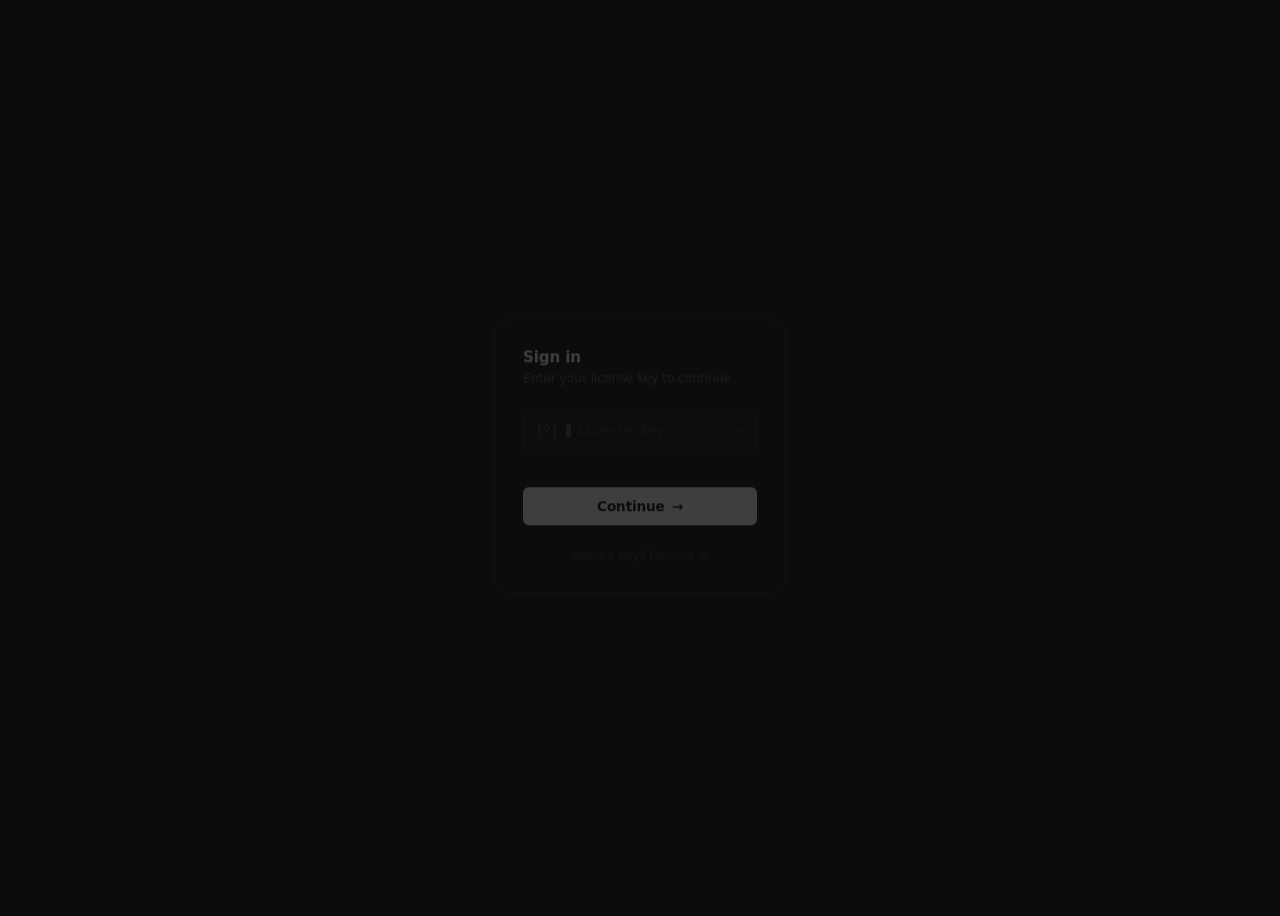
==== commit 0158d998: "Add files via upload" ====
--- a/admin.html
+++ b/admin.html
@@ -250,20 +250,21 @@
 
   async function refreshAdminStats() {
     try {
-      var res = await apiCall('/admin/stats');
-      if (!res || res.status === 'error') { clearToken(); window.location.href = 'index.html'; return; }
-      populateStats(res);
-      populateKeys(res.available || []);
-      populateUsers(res.users || {}, res.banned || []);
+      var stats = await apiCall('/admin/stats');
+      var users = await apiCall('/admin/users');
+      if (!stats || stats.status === 'error' || !users || users.status === 'error') { clearToken(); window.location.href = 'index.html'; return; }
+      populateStats(stats);
+      populateKeys(users.available_licenses || []);
+      populateUsers(users.users || {}, users.banned || []);
     } catch(e) { console.error(e); }
   }
   async function refreshUserList() { await refreshAdminStats(); }
 
-  function populateStats(d) {
-    document.getElementById('stat-users').textContent   = Object.keys(d.users || {}).length;
-    document.getElementById('stat-unused').textContent  = (d.available || []).length;
-    document.getElementById('stat-bans').textContent    = (d.banned || []).length;
-    document.getElementById('stat-version').textContent = d.version || '—';
+  function populateStats(stats) {
+    document.getElementById('stat-users').textContent   = stats.total_users || 0;
+    document.getElementById('stat-unused').textContent  = stats.available_licenses || 0;
+    document.getElementById('stat-bans').textContent    = stats.active_bans || 0;
+    document.getElementById('stat-version').textContent = stats.version || '—';
   }
 
   function populateKeys(available) {
--- a/style.css
+++ b/style.css
@@ -297,7 +297,7 @@
   margin-bottom: 1.75rem;
 }
 .sidebar-name {
-  font-size: 0.95rem;
+  font-size: 0.8rem;
   font-weight: 700;
   color: var(--text-1);
   letter-spacing: -0.02em;
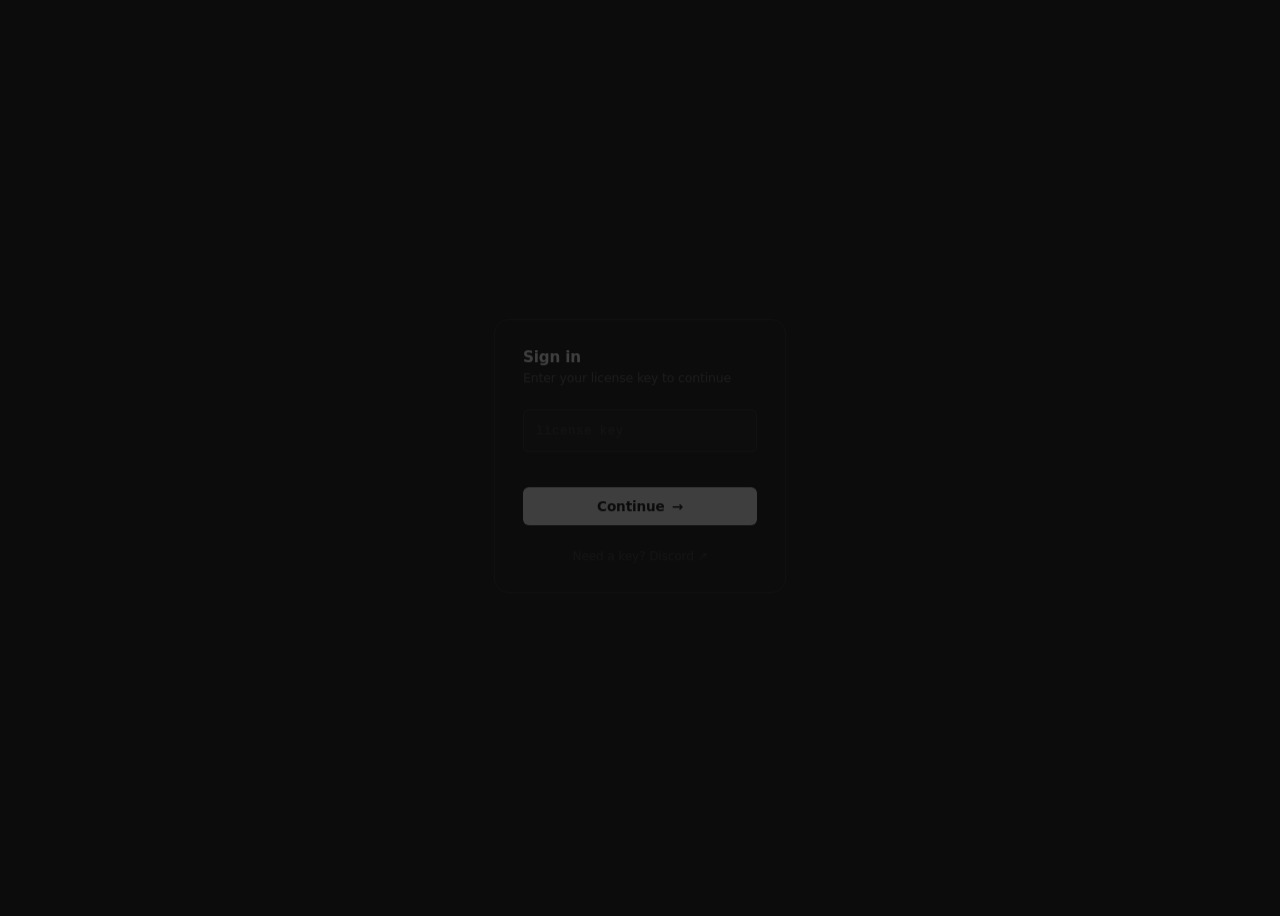
==== commit d80e05ac: "Add files via upload" ====
--- a/admin.html
+++ b/admin.html
@@ -250,12 +250,13 @@
 
   async function refreshAdminStats() {
     try {
-      var stats = await apiCall('/admin/stats');
-      var users = await apiCall('/admin/users');
+      var stats = await apiCall('/admin/server-config');
+      var users = await apiCall('/admin/licenses');
       if (!stats || stats.status === 'error' || !users || users.status === 'error') { clearToken(); window.location.href = 'index.html'; return; }
       populateStats(stats);
-      populateKeys(users.available_licenses || []);
-      populateUsers(users.users || {}, users.banned || []);
+      var allLic = users.licenses || [];
+      populateKeys(allLic.filter(function(l){return !l.hwid || l.hwid==='Unclaimed';}));
+      populateUsers(allLic.filter(function(l){return l.hwid && l.hwid!=='Unclaimed';}), []);
     } catch(e) { console.error(e); }
   }
   async function refreshUserList() { await refreshAdminStats(); }
@@ -278,14 +279,13 @@
     }
     list.innerHTML = '';
     available.forEach(function(row) {
-      var key  = row.license || row.key || String(row.id || '');
+      var key  = row.key;
       var days = row.days ? row.days + 'd' : '';
-      var id   = String(row.id || key).replace(/'/g, "\\'");
       var item = document.createElement('div');
       item.className = 'key-item';
       item.innerHTML = '<span class="key-item-code">' + key + '</span>'
         + (days ? '<span class="key-item-meta">' + days + '</span>' : '')
-        + '<button class="btn btn-danger btn-xs" onclick="deleteAvailableLicense(\'' + id + '\')">Delete</button>';
+        + '<button class="btn btn-danger btn-xs" onclick="deleteAvailableLicense(\'' + key + '\')">Delete</button>';
       list.appendChild(item);
     });
   }
@@ -293,40 +293,33 @@
   function populateUsers(users, banned) {
     var tbody = document.getElementById('userTableBody');
     if (!tbody) return;
-    var entries = Object.entries(users);
-    if (!entries.length) {
+    if (!users.length) {
       tbody.innerHTML = '<tr><td colspan="6" style="text-align:center;padding:2rem;color:var(--text-3);">No users yet.</td></tr>';
       return;
     }
     tbody.innerHTML = '';
-    entries.forEach(function(entry) {
-      var id   = entry[0];
-      var data = entry[1];
-      var isBanned    = banned.includes(data.hwid);
-      var isSuspended = data.status === 'suspended';
-      var timeLeft    = getTimeRemaining(data.expiry);
-      var isExpired   = timeLeft === 'Expired';
+    users.forEach(function(data) {
+      var id   = data.key;
+      var isBanned    = data.banned;
+      var isExpired   = data.time_left === 'Expired';
       var badgeHtml   = isBanned        ? '<span class="badge badge-red">banned</span>'
-                      : isSuspended     ? '<span class="badge badge-amber">suspended</span>'
                       : isExpired       ? '<span class="badge badge-red">expired</span>'
                                         : '<span class="badge badge-green">active</span>';
       var eId   = esc(id);
       var eHwid = esc(data.hwid || '');
       var tr = document.createElement('tr');
-      tr.dataset.searchText = ((data.username||'') + id + (data.license||'') + (data.hwid||'')).toLowerCase();
+      tr.dataset.searchText = (id + (data.hwid||'')).toLowerCase();
       tr.innerHTML =
-        '<td><span class="col-name">' + (data.username || 'unknown') + '</span><br>'
+        '<td><span class="col-name">User</span><br>'
         + '<span class="col-mono sensitive" style="font-size:0.65rem;color:var(--text-3);">' + id + '</span></td>'
-        + '<td><span class="col-mono sensitive">' + (data.license || '—') + '</span></td>'
+        + '<td><span class="col-mono sensitive">' + id + '</span></td>'
         + '<td><span class="col-mono sensitive" style="font-size:0.7rem;">' + (data.hwid || '—') + '</span></td>'
-        + '<td>' + badgeHtml + '<br><span style="font-size:0.68rem;color:var(--text-3);">' + timeLeft + '</span></td>'
-        + '<td><span class="col-mono sensitive" style="font-size:0.7rem;">' + (data.ip || 'n/a') + '</span></td>'
+        + '<td>' + badgeHtml + '<br><span style="font-size:0.68rem;color:var(--text-3);">' + data.time_left + '</span></td>'
+        + '<td><span class="col-mono sensitive" style="font-size:0.7rem;">n/a</span></td>'
         + '<td><div class="col-actions">'
-        + '<button class="btn btn-ghost btn-xs" onclick="giveLicense(\'' + eId + '\')">Give</button>'
-        + '<button class="btn btn-danger btn-xs" onclick="takeLicense(\'' + eId + '\')">Take</button>'
         + '<button class="btn btn-ghost btn-xs" onclick="takeAction(\'reset\',\'' + eId + '\')">Reset HW</button>'
-        + '<button class="btn btn-success btn-xs" onclick="takeAction(\'unban\',\'' + eHwid + '\')">Unban</button>'
-        + '<button class="btn btn-danger btn-xs" onclick="takeAction(\'ban\',\'' + eHwid + '\')">Ban</button>'
+        + '<button class="btn btn-success btn-xs" onclick="takeAction(\'unban\',\'' + eId + '\')">Unban</button>'
+        + '<button class="btn btn-danger btn-xs" onclick="takeAction(\'ban\',\'' + eId + '\')">Ban</button>'
         + '<button class="btn btn-danger btn-xs" onclick="takeAction(\'wipe\',\'' + eId + '\')">Wipe</button>'
         + '</div></td>';
       tbody.appendChild(tr);
@@ -356,9 +349,12 @@
   async function takeAction(action, targetOverride, extra) {
     var target = targetOverride || _adminState.target;
     if (!target) return showToast('No target selected.', 'warning');
-    var body = { action: action, target: target };
-    if (extra && typeof extra === 'object') Object.assign(body, extra);
-    var res = await apiCall('/admin/action', 'POST', body);
+    var res;
+    if (action === 'wipe' || action === 'take_license') res = await apiCall('/admin/licenses/' + target, 'DELETE');
+    else if (action === 'ban') res = await apiCall('/admin/licenses/' + target + '/ban', 'PUT');
+    else if (action === 'unban') res = await apiCall('/admin/licenses/' + target + '/unban', 'PUT');
+    else if (action === 'reset') res = await apiCall('/admin/licenses/' + target + '/resetwid', 'PUT');
+    else return showToast('Unknown action.', 'error');
     if (res.status === 'success') {
       var msg = res.license ? (res.message + '\n\nKey: ' + res.license + '\nExpires: ' + res.expiry) : (res.message || 'Done.');
       showToast(msg, 'success', res.license ? 7000 : 4000);
@@ -398,10 +394,9 @@
 
   async function generateLicense() {
     var daysEl   = document.getElementById('genDays')   || document.getElementById('qDays');
-    var prefixEl = document.getElementById('genPrefix') || document.getElementById('qPrefix');
     var days   = parseInt(daysEl ? daysEl.value : '30', 10);
-    var prefix = prefixEl ? prefixEl.value : '';
-    var res = await apiCall('/admin/create_license', 'POST', { days: days, prefix: prefix });
+    var duration = days == 1 ? "day" : days == 7 ? "week" : days == 30 ? "month" : "perm";
+    var res = await apiCall('/admin/licenses', 'POST', { duration: duration });
     if (res.status === 'success') {
       showToast('Created: ' + res.license, 'success', 7000);
       logActivity('create_license', res.license || '—');
@@ -413,9 +408,8 @@
 
   async function updateProduct() {
     var version = document.getElementById('updateVersion').value.trim();
-    var url     = document.getElementById('updateUrl').value.trim();
     if (!version) return showToast('Version tag required.', 'warning');
-    var res = await apiCall('/admin/publish', 'POST', { version: version, url: url });
+    var res = await apiCall('/admin/version', 'PUT', { version: version });
     if (res.status === 'success') { showToast('Update deployed.', 'success'); await refreshAdminStats(); }
     else showToast(res.message || 'Error.', 'error');
   }
@@ -423,10 +417,13 @@
   async function uploadUpdate() {
     var fileInput = document.getElementById('updateFile');
     if (!fileInput.files.length) return showToast('Select a file first.', 'warning');
+    var version = document.getElementById('updateVersion').value.trim();
+    if (!version) return showToast('Set version first.', 'warning');
     var token = getToken();
     if (!token) return showToast('Session expired.', 'error');
     var formData = new FormData();
     formData.append('file', fileInput.files[0]);
+    formData.append('version', version);
     showToast('Uploading...', 'info', 4000);
     try {
       var response = await fetch(API_URL + '/api/admin/upload', {
